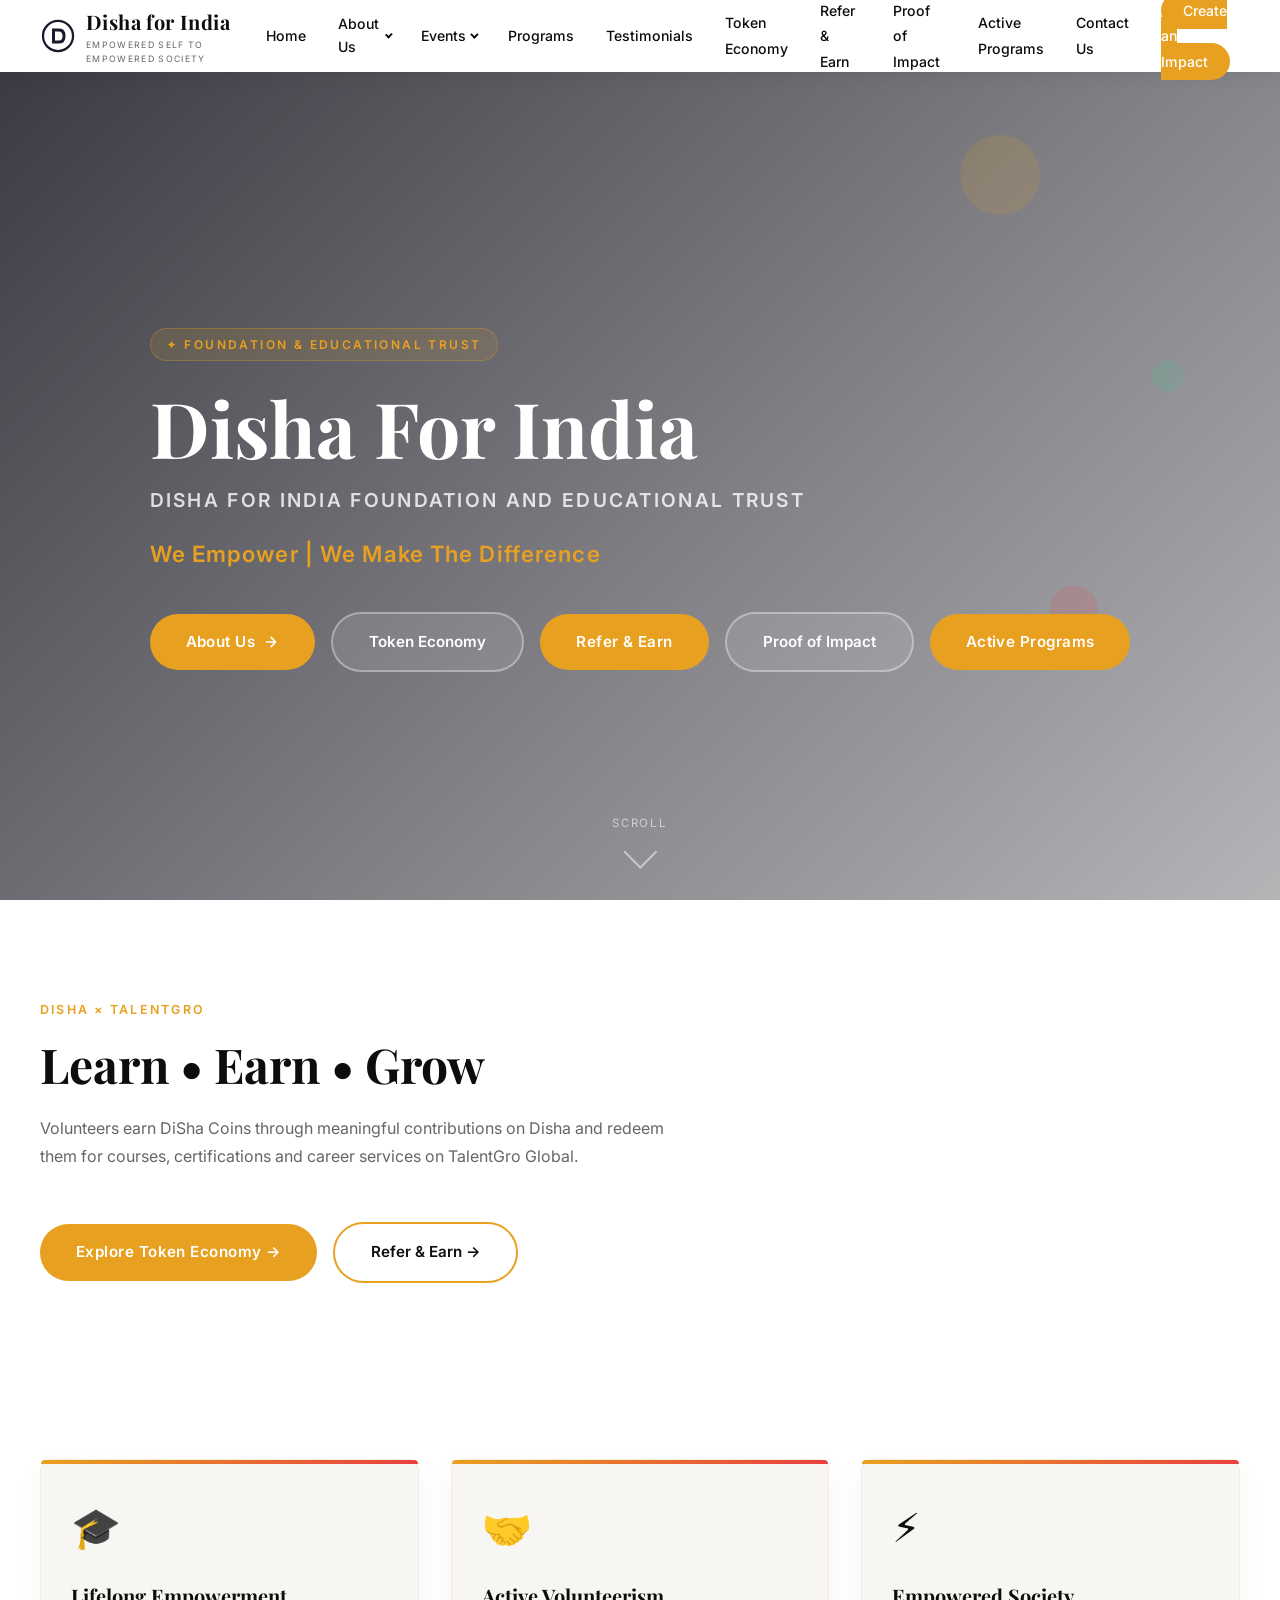
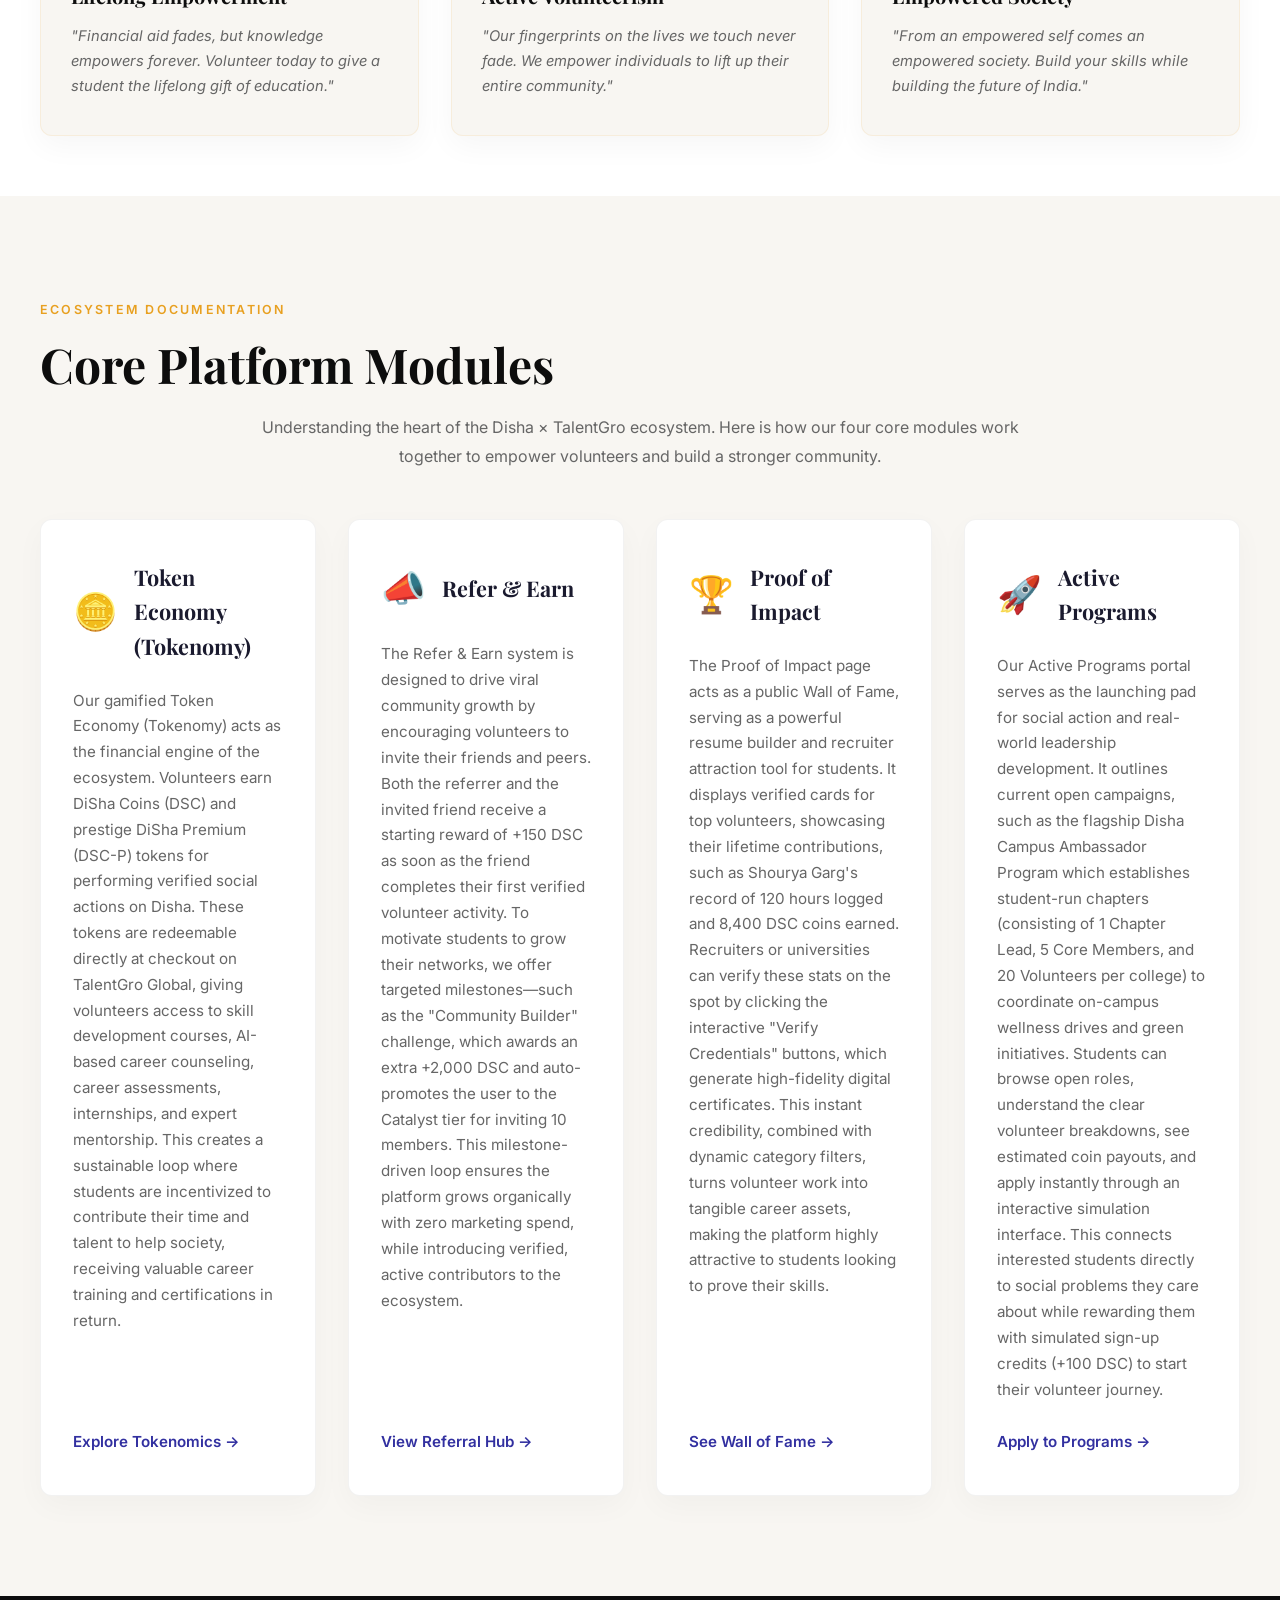
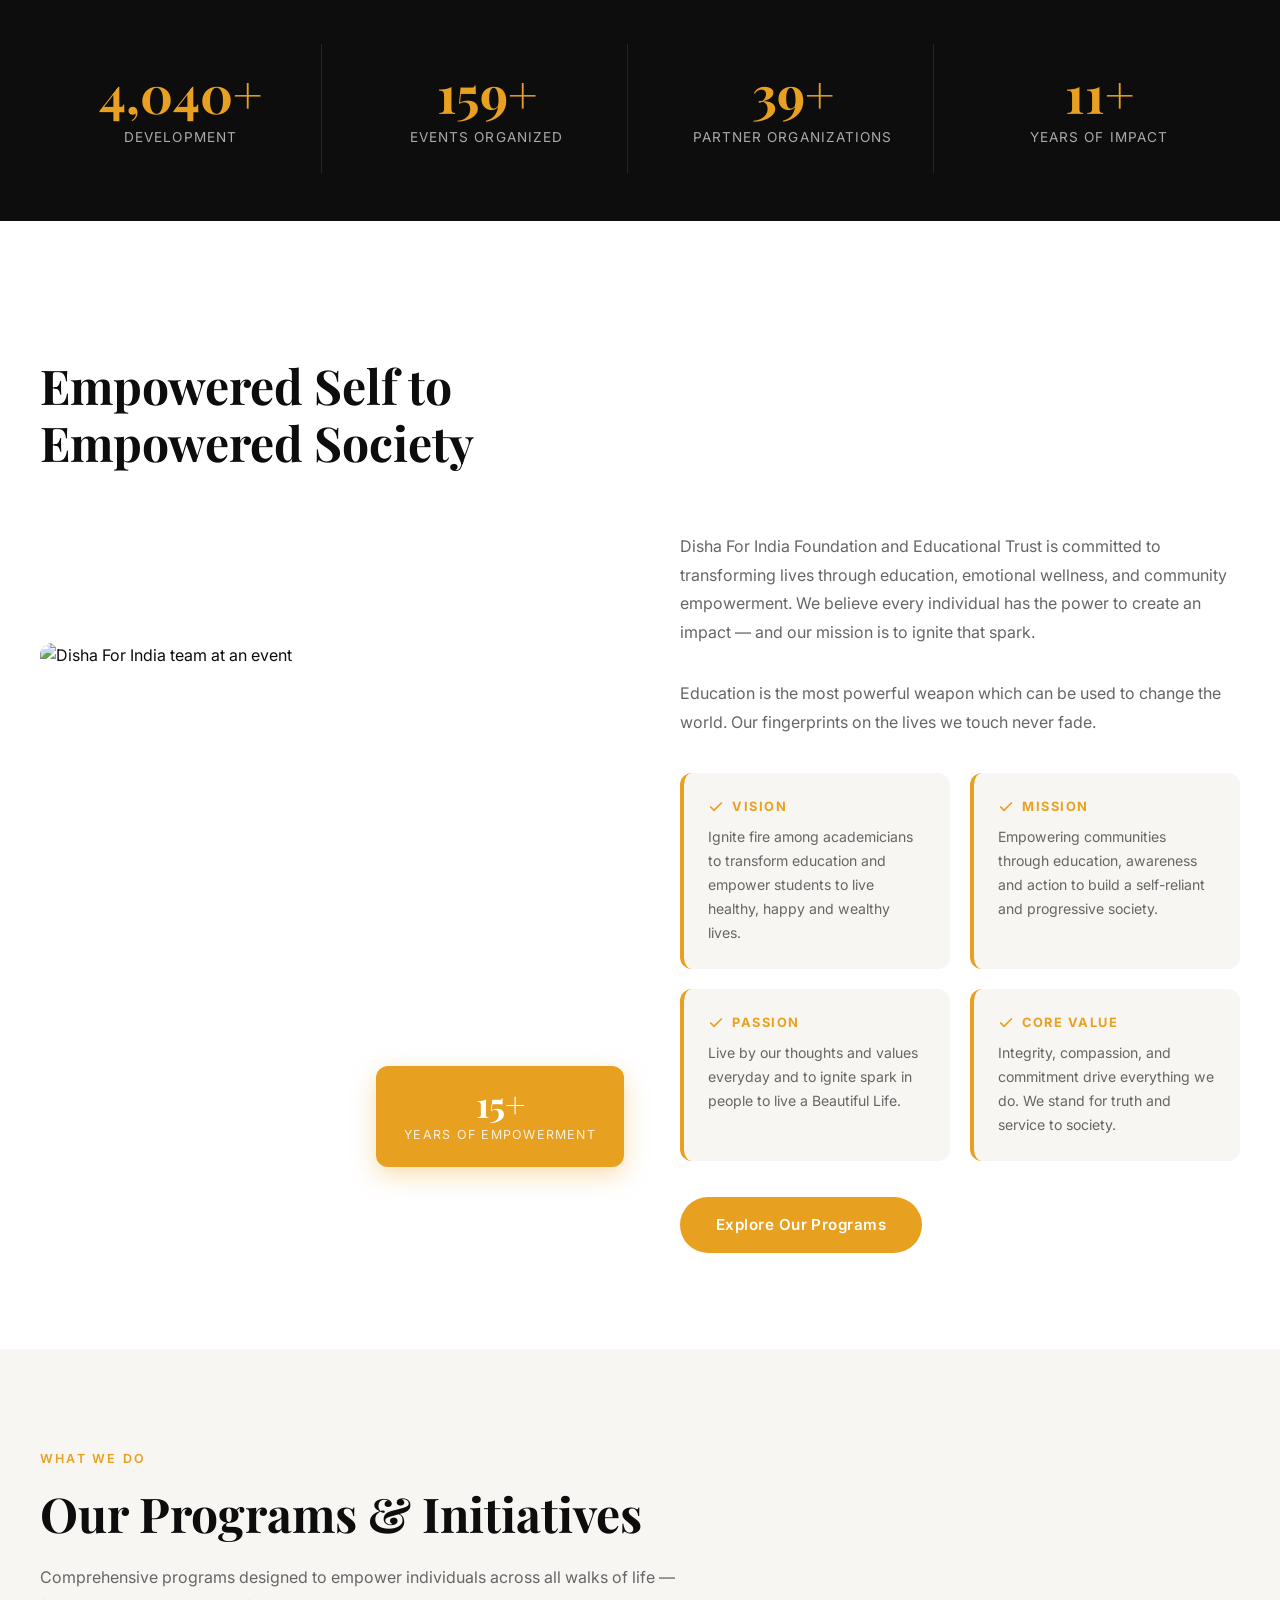
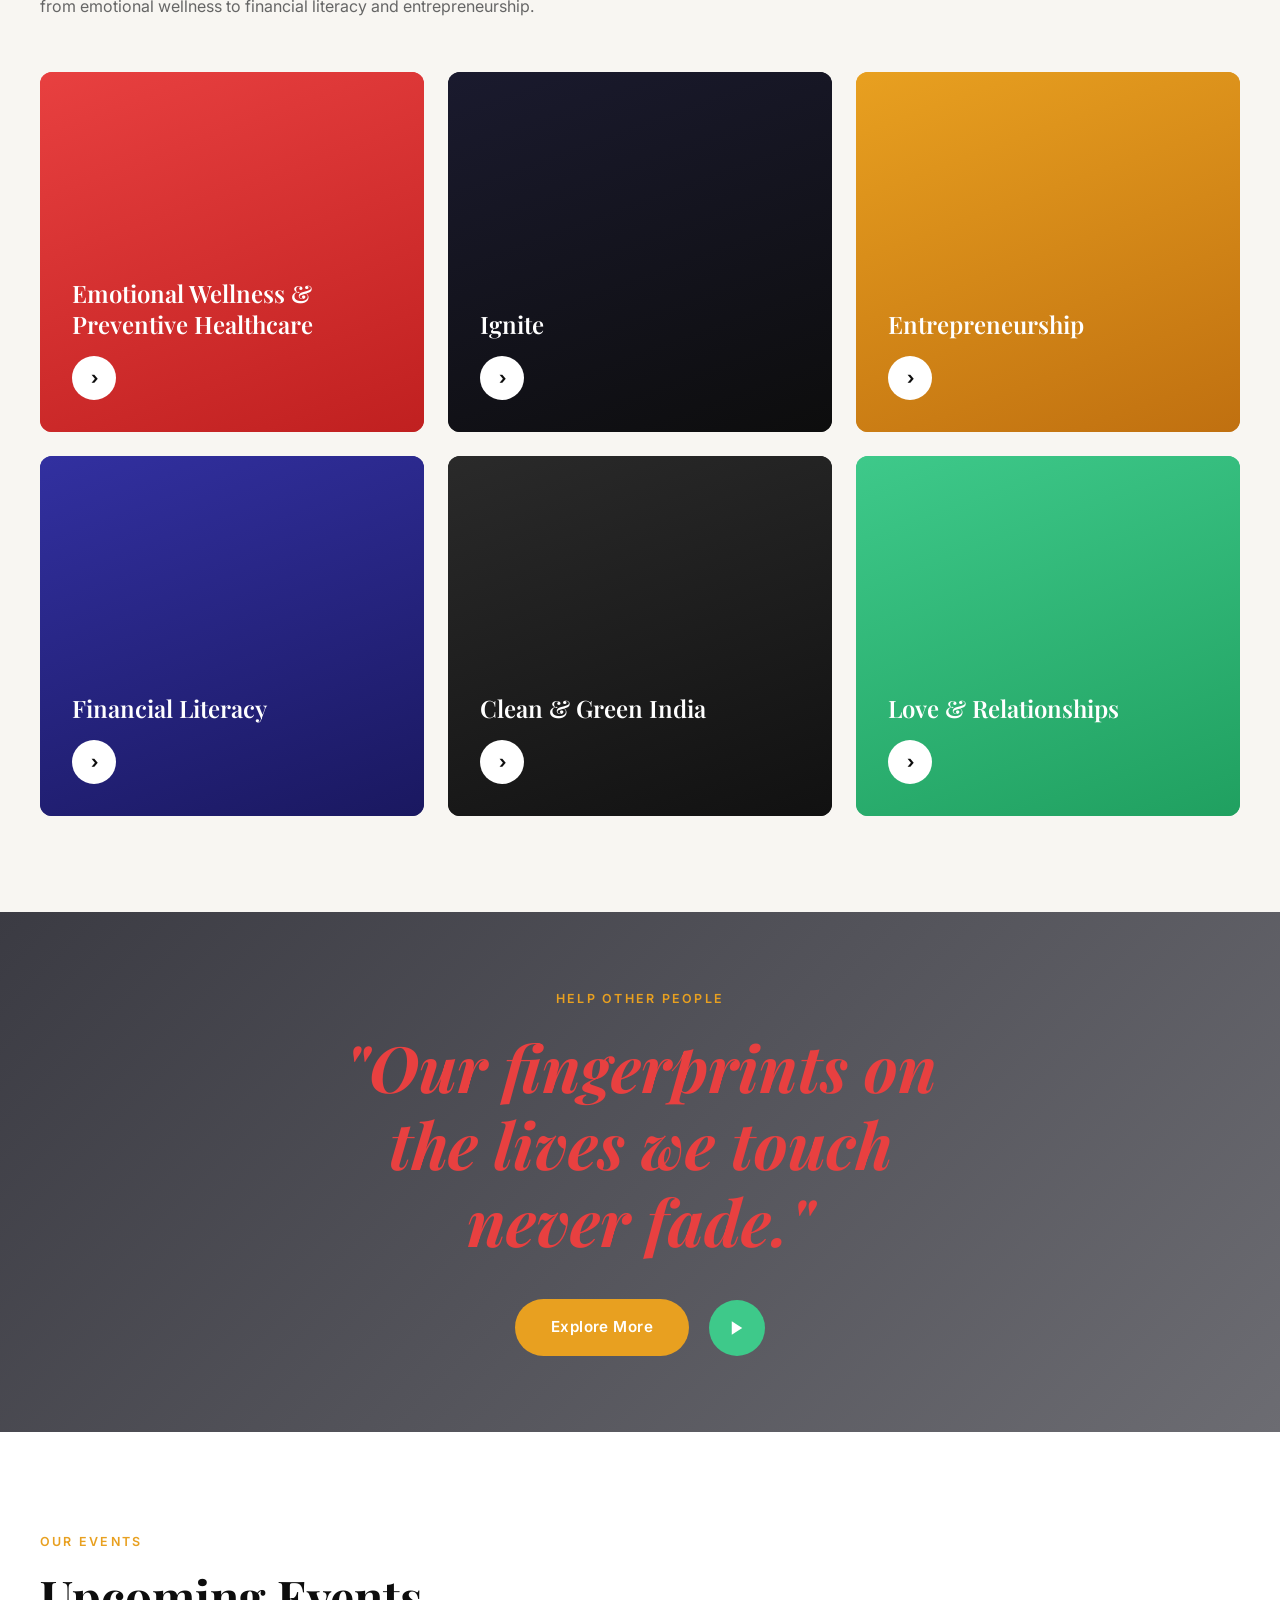
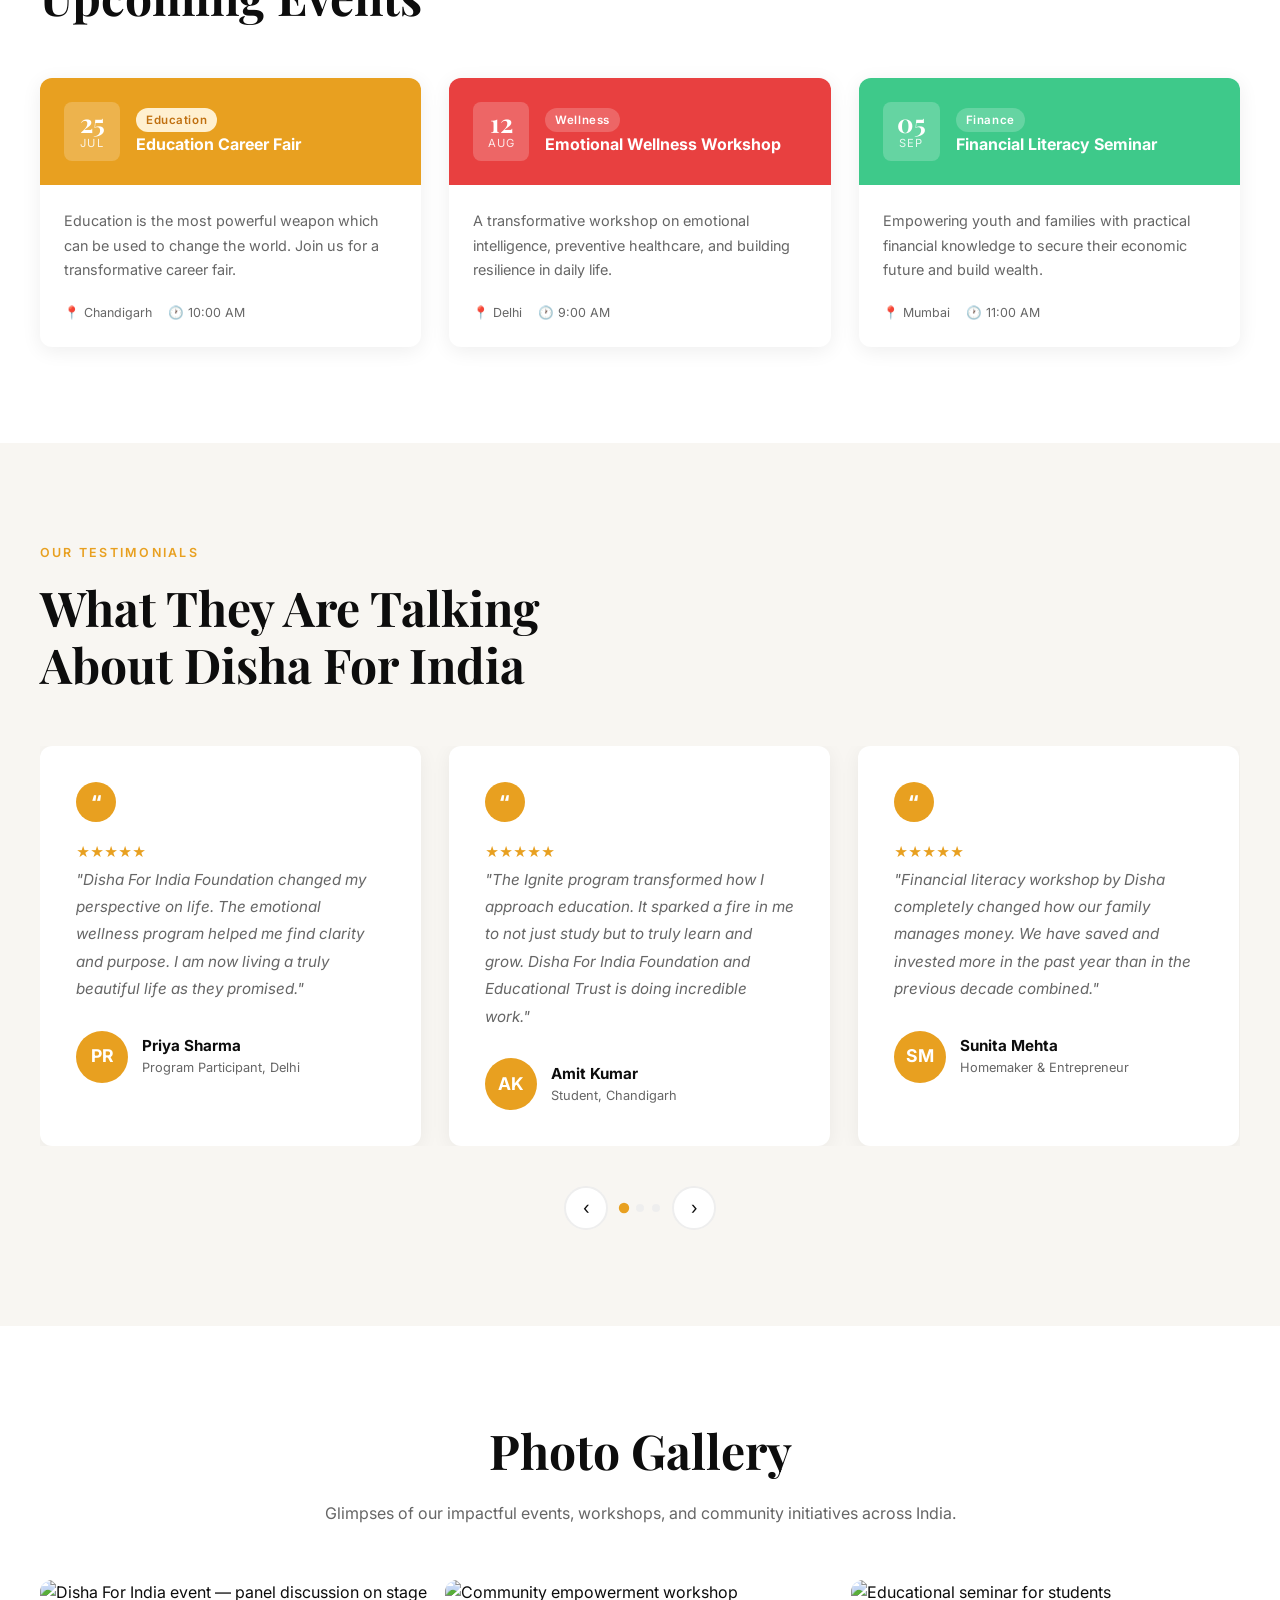
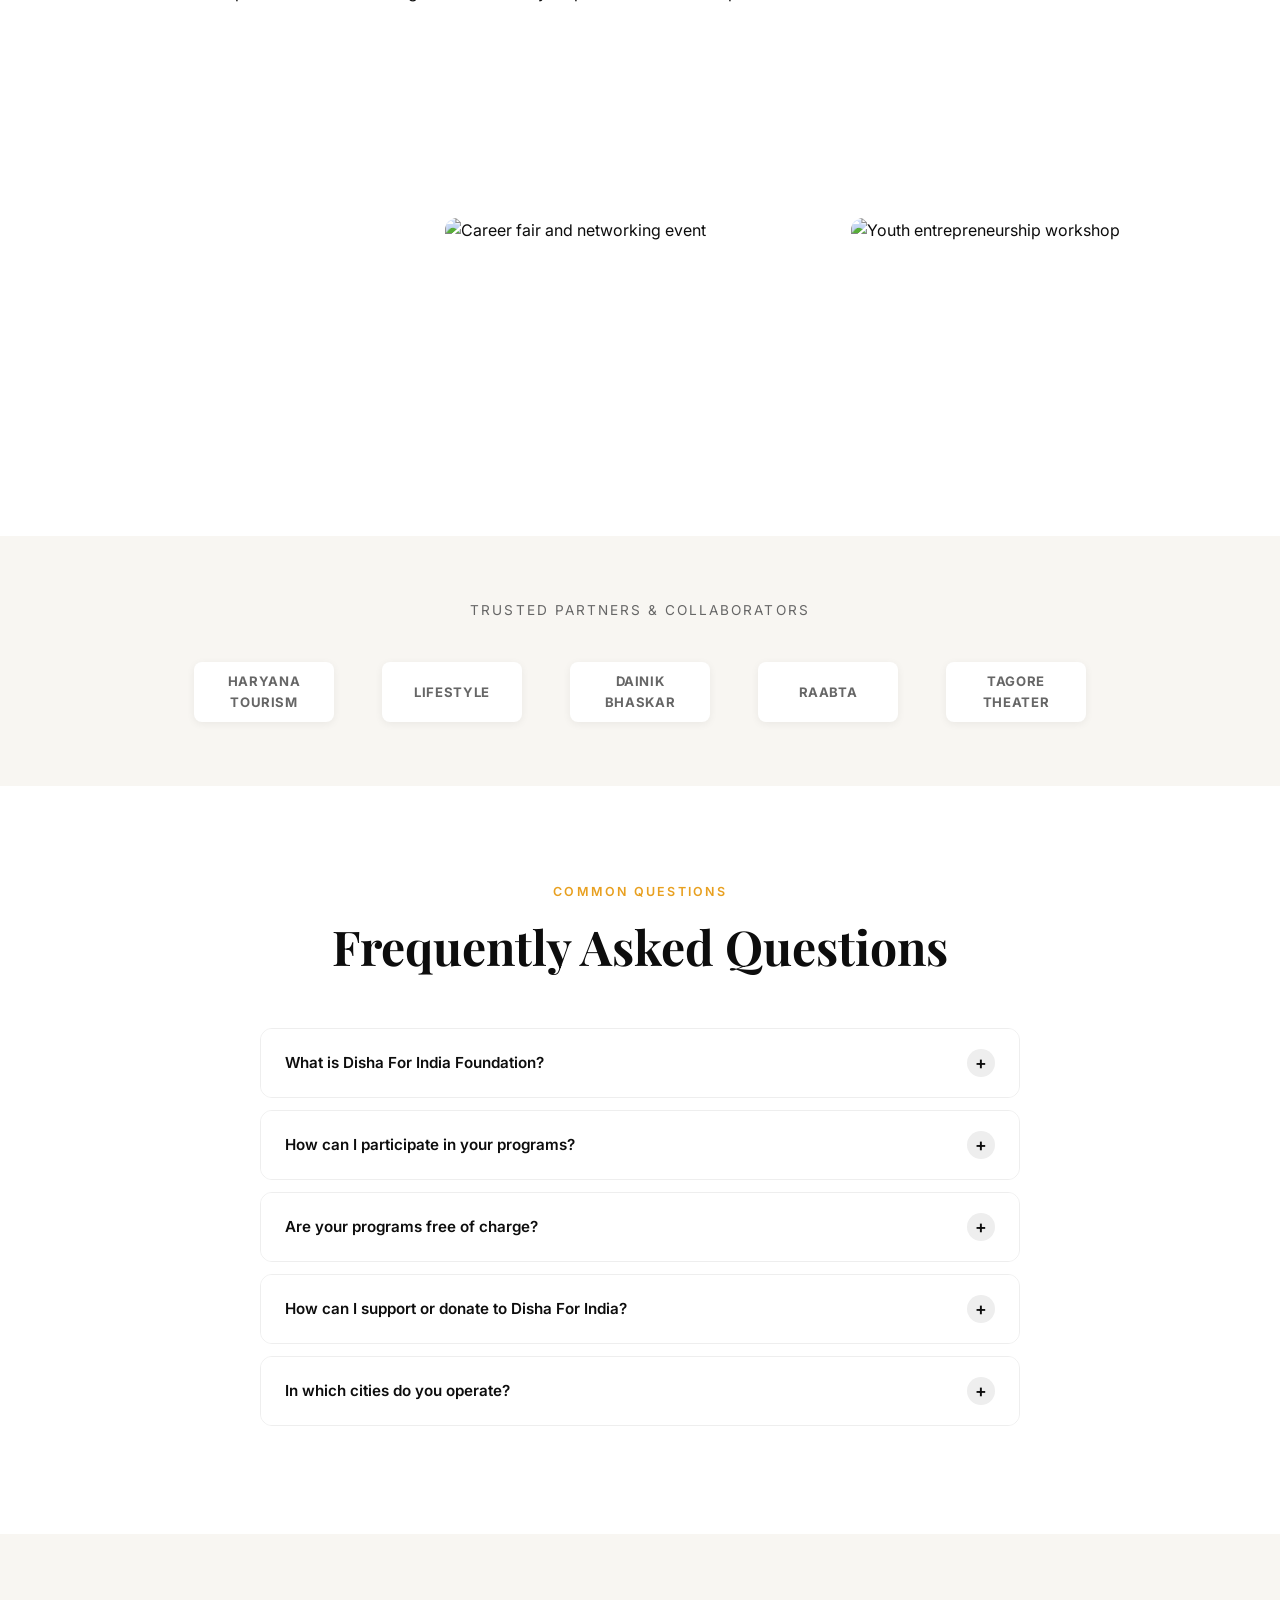
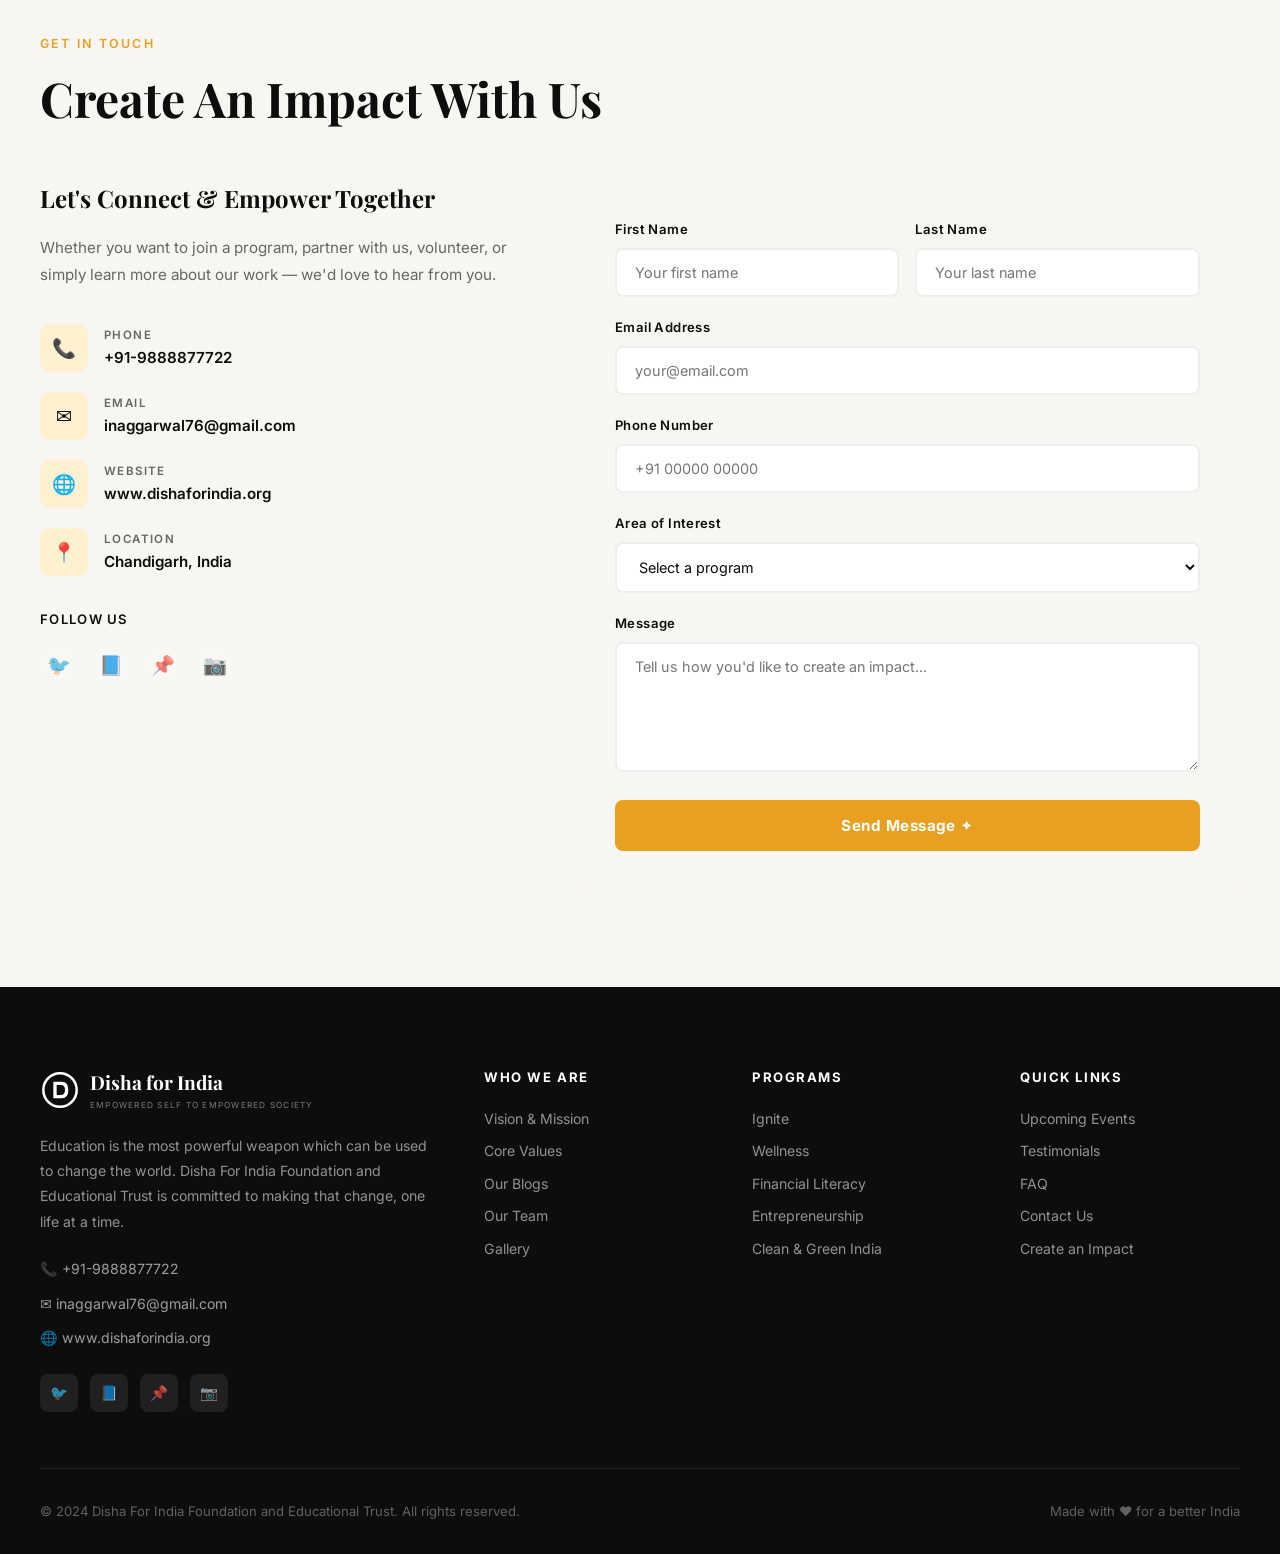
==== index.html @ 62c69857 "Added index page" ====
<!DOCTYPE html>
<html lang="en">
<head>
  <meta charset="UTF-8" />
  <meta name="viewport" content="width=device-width, initial-scale=1.0" />
  <meta name="description" content="Disha For India Foundation and Educational Trust — Empowered Self to Empowered Society. We Empower | We Make The Difference." />
  <title>Disha For India — Empowered Self to Empowered Society</title>
  <link rel="preconnect" href="https://fonts.googleapis.com" />
  <link href="https://fonts.googleapis.com/css2?family=Playfair+Display:ital,wght@0,400;0,600;0,700;1,400&family=Inter:wght@300;400;500;600&display=swap" rel="stylesheet" />

  <link rel="stylesheet" href="1.css" />
</head>
<body>

<!-- ═══════════════════════════════════════════════
     NAVBAR
═══════════════════════════════════════════════ -->
<nav class="navbar" id="navbar" role="navigation" aria-label="Main navigation">
  <a href="#" class="nav-logo" aria-label="Disha For India Home">
    <svg class="nav-logo-icon logo-svg" viewBox="0 0 48 48" xmlns="http://www.w3.org/2000/svg" aria-hidden="true">
      <circle cx="24" cy="24" r="20"/>
      <path d="M16 14 L16 34 L26 34 Q34 34 34 24 Q34 14 26 14 Z M20 18 L25 18 Q30 18 30 24 Q30 30 25 30 L20 30 Z"/>
    </svg>
    <div class="nav-logo-text">
      <span class="nav-logo-name">Disha for India</span>
      <span class="nav-logo-tagline">Empowered Self to Empowered Society</span>
    </div>
  </a>

  <ul class="nav-links" role="list">
    <li><a href="#hero">Home</a></li>
    <li class="nav-dropdown">
      <a href="#about">About Us</a>
      <ul class="dropdown-menu" role="list">
        <li><a href="#about">Vision &amp; Mission</a></li>
        <li><a href="#about">Core Values</a></li>
        <li><a href="#programs">Our Programs</a></li>
        <li><a href="#about">Our Blogs</a></li>
      </ul>
    </li>
    <li class="nav-dropdown">
      <a href="#events">Events</a>
      <ul class="dropdown-menu" role="list">
        <li><a href="#events">Upcoming Events</a></li>
        <li><a href="#gallery">Photo Gallery</a></li>
        <li><a href="#events">Past Events</a></li>
      </ul>
    </li>
    <li><a href="#programs">Programs</a></li>
    <li><a href="#testimonials">Testimonials</a></li>
    <li><a href="2.html">Token Economy</a></li>
    <li><a href="3.html">Refer &amp; Earn</a></li>
    <li><a href="4.html">Proof of Impact</a></li>
    <li><a href="5.html">Active Programs</a></li>
    <li><a href="#contact">Contact Us</a></li>
    <li><a href="#contact" class="nav-cta">Create an Impact</a></li>
  </ul>

  <button class="hamburger" id="hamburgerBtn" aria-label="Open menu" aria-expanded="false" aria-controls="mobileMenu">
    <span></span><span></span><span></span>
  </button>
</nav>

<!-- MOBILE MENU -->
<div class="mobile-overlay" id="mobileOverlay" aria-hidden="true"></div>
<div class="mobile-menu" id="mobileMenu" role="dialog" aria-modal="true" aria-label="Mobile navigation">
  <div class="mobile-menu-header">
    <a href="#" class="nav-logo">
      <svg class="nav-logo-icon logo-svg" viewBox="0 0 48 48" xmlns="http://www.w3.org/2000/svg" aria-hidden="true">
        <circle cx="24" cy="24" r="20"/>
        <path d="M16 14 L16 34 L26 34 Q34 34 34 24 Q34 14 26 14 Z M20 18 L25 18 Q30 18 30 24 Q30 30 25 30 L20 30 Z"/>
      </svg>
      <div class="nav-logo-text">
        <span class="nav-logo-name">Disha for India</span>
        <span class="nav-logo-tagline">Empowered Self to Empowered Society</span>
      </div>
    </a>
    <button class="mobile-close" id="mobileCloseBtn" aria-label="Close menu">&#215;</button>
  </div>

  <ul role="list">
    <li class="mobile-nav-item">
      <a href="#hero" class="mobile-nav-link">Home</a>
    </li>
    <li class="mobile-nav-item">
      <div class="mobile-nav-link" onclick="toggleMobileSub(this)">
        About Us
        <span class="arrow">&#8250;</span>
      </div>
      <div class="mobile-sub-menu">
        <a href="#about">Vision &amp; Mission</a>
        <a href="#about">Core Values</a>
        <a href="#programs">Our Programs</a>
        <a href="#about">Our Blogs</a>
      </div>
    </li>
    <li class="mobile-nav-item">
      <div class="mobile-nav-link" onclick="toggleMobileSub(this)">
        Events
        <span class="arrow">&#8250;</span>
      </div>
      <div class="mobile-sub-menu">
        <a href="#events">Upcoming Events</a>
        <a href="#gallery">Photo Gallery</a>
        <a href="#events">Past Events</a>
      </div>
    </li>
    <li class="mobile-nav-item">
      <a href="#programs" class="mobile-nav-link">Programs</a>
    </li>
    <li class="mobile-nav-item">
      <a href="#testimonials" class="mobile-nav-link">Testimonials</a>
    </li>
    <li class="mobile-nav-item">
      <div class="mobile-nav-link" onclick="toggleMobileSub(this)">
        News
        <span class="arrow">&#8250;</span>
      </div>
      <div class="mobile-sub-menu">
        <a href="#">Latest News</a>
        <a href="#">Press Coverage</a>
      </div>
    </li>
    <li class="mobile-nav-item">
      <a href="2.html" class="mobile-nav-link">Token Economy</a>
    </li>
    <li class="mobile-nav-item">
      <a href="3.html" class="mobile-nav-link">Refer &amp; Earn</a>
    </li>
    <li class="mobile-nav-item">
      <a href="4.html" class="mobile-nav-link">Proof of Impact</a>
    </li>
    <li class="mobile-nav-item">
      <a href="5.html" class="mobile-nav-link">Active Programs</a>
    </li>
    <li class="mobile-nav-item">
      <a href="#contact" class="mobile-nav-link">Contact Us</a>
    </li>
  </ul>

  <div class="mobile-cta-area">
    <a href="#contact" class="mobile-cta-btn">Create an Impact</a>
  </div>
  <div class="mobile-contact-info">
    <a href="mailto:inaggarwal76@gmail.com">
      <span class="ic">✉</span>
      inaggarwal76@gmail.com
    </a>
    <a href="tel:+919888877722">
      <span class="ic">📞</span>
      +91-9888877722
    </a>
  </div>
  <div class="mobile-social">
    <a href="#" aria-label="Twitter">🐦</a>
    <a href="#" aria-label="Facebook">📘</a>
    <a href="#" aria-label="Pinterest">📌</a>
    <a href="#" aria-label="Instagram">📷</a>
  </div>
</div>


<!-- ═══════════════════════════════════════════════
     HERO
═══════════════════════════════════════════════ -->
<section class="hero" id="hero" aria-label="Hero section">
  <div class="hero-bg" aria-hidden="true"></div>
  <div class="hero-particles" aria-hidden="true">
    <div class="hero-particle" style="width:80px;height:80px;background:var(--amber);top:15%;left:75%;animation-delay:0s;animation-duration:9s;"></div>
    <div class="hero-particle" style="width:48px;height:48px;background:var(--coral);top:65%;left:82%;animation-delay:2s;animation-duration:7s;"></div>
    <div class="hero-particle" style="width:32px;height:32px;background:var(--teal);top:40%;left:90%;animation-delay:4s;animation-duration:11s;"></div>
  </div>

  <div class="hero-content">
    <div class="hero-eyebrow reveal" aria-hidden="true">✦ Foundation &amp; Educational Trust</div>
    <h1 class="hero-title reveal" style="transition-delay:0.1s">Disha For India</h1>
    <p class="hero-subtitle reveal" style="transition-delay:0.2s">Disha For India Foundation And Educational Trust</p>
    <p class="hero-tagline reveal" style="transition-delay:0.3s">We Empower | We Make The Difference</p>
    <div class="hero-actions">
      <a href="#about" class="btn-primary">
        About Us
        <svg width="16" height="16" viewBox="0 0 24 24" fill="none" stroke="currentColor" stroke-width="2.5" stroke-linecap="round" stroke-linejoin="round" aria-hidden="true"><path d="M5 12h14M12 5l7 7-7 7"/></svg>
      </a>
      <a href="2.html" class="btn-secondary">Token Economy</a>
      <a href="3.html" class="btn-primary">Refer &amp; Earn</a>
      <a href="4.html" class="btn-secondary">Proof of Impact</a>
      <a href="5.html" class="btn-primary">Active Programs</a>
    </div>
  </div>

  <div class="hero-scroll" aria-hidden="true">
    <span>Scroll</span>
    <div class="arrow-down"></div>
  </div>
</section>

<section class="section">
  <div class="section-inner">

    <span class="section-eyebrow">
      Disha × TalentGro
    </span>

    <h2 class="section-title">
      Learn • Earn • Grow
    </h2>

    <p class="section-body">
      Volunteers earn DiSha Coins through
      meaningful contributions on Disha
      and redeem them for courses,
      certifications and career services
      on TalentGro Global.
    </p>

    <br><br>

    <a href="2.html"
       class="btn-primary">
       Explore Token Economy →
    </a>
    <a href="3.html"
       class="btn-secondary" style="border: 2px solid var(--amber); margin-left: 12px; color: var(--dark) !important;">
       Refer &amp; Earn →
    </a>

</section>

<!-- FLOATING HIGHLIGHTS SECTION -->
<section class="section floating-highlights" aria-label="Core Philosophies">
  <div class="section-inner">
    <div class="highlights-grid">
      <div class="highlight-card float-slow">
        <div class="highlight-icon">🎓</div>
        <h3>Lifelong Empowerment</h3>
        <p>"Financial aid fades, but knowledge empowers forever. Volunteer today to give a student the lifelong gift of education."</p>
      </div>
      <div class="highlight-card float-medium">
        <div class="highlight-icon">🤝</div>
        <h3>Active Volunteerism</h3>
        <p>"Our fingerprints on the lives we touch never fade. We empower individuals to lift up their entire community."</p>
      </div>
      <div class="highlight-card float-fast">
        <div class="highlight-icon">⚡</div>
        <h3>Empowered Society</h3>
        <p>"From an empowered self comes an empowered society. Build your skills while building the future of India."</p>
      </div>
    </div>
  </div>
</section>

<!-- ECOSYSTEM DOCUMENTATION MODULES -->
<section class="section ecosystem-docs" id="ecosystem-docs" aria-labelledby="docs-title">
  <div class="section-inner">
    <span class="section-eyebrow reveal">Ecosystem Documentation</span>
    <h2 class="section-title reveal" id="docs-title">Core Platform Modules</h2>
    <p class="section-body reveal" style="max-width: 800px; margin: 0 auto 48px; text-align: center;">
      Understanding the heart of the Disha &times; TalentGro ecosystem. Here is how our four core modules work together to empower volunteers and build a stronger community.
    </p>

    <div class="docs-grid">
      <!-- Card 1: Token Economy -->
      <div class="docs-card reveal" style="transition-delay:0.1s">
        <div class="docs-card-header">
          <span class="docs-icon">🪙</span>
          <h3>Token Economy (Tokenomy)</h3>
        </div>
        <p class="docs-paragraph">
          Our gamified Token Economy (Tokenomy) acts as the financial engine of the ecosystem. Volunteers earn DiSha Coins (DSC) and prestige DiSha Premium (DSC-P) tokens for performing verified social actions on Disha. These tokens are redeemable directly at checkout on TalentGro Global, giving volunteers access to skill development courses, AI-based career counseling, career assessments, internships, and expert mentorship. This creates a sustainable loop where students are incentivized to contribute their time and talent to help society, receiving valuable career training and certifications in return.
        </p>
        <a href="2.html" class="docs-link">Explore Tokenomics &rarr;</a>
      </div>

      <!-- Card 2: Refer & Earn -->
      <div class="docs-card reveal" style="transition-delay:0.2s">
        <div class="docs-card-header">
          <span class="docs-icon">📣</span>
          <h3>Refer &amp; Earn</h3>
        </div>
        <p class="docs-paragraph">
          The Refer &amp; Earn system is designed to drive viral community growth by encouraging volunteers to invite their friends and peers. Both the referrer and the invited friend receive a starting reward of +150 DSC as soon as the friend completes their first verified volunteer activity. To motivate students to grow their networks, we offer targeted milestones&mdash;such as the "Community Builder" challenge, which awards an extra +2,000 DSC and auto-promotes the user to the Catalyst tier for inviting 10 members. This milestone-driven loop ensures the platform grows organically with zero marketing spend, while introducing verified, active contributors to the ecosystem.
        </p>
        <a href="3.html" class="docs-link">View Referral Hub &rarr;</a>
      </div>

      <!-- Card 3: Proof of Impact -->
      <div class="docs-card reveal" style="transition-delay:0.3s">
        <div class="docs-card-header">
          <span class="docs-icon">🏆</span>
          <h3>Proof of Impact</h3>
        </div>
        <p class="docs-paragraph">
          The Proof of Impact page acts as a public Wall of Fame, serving as a powerful resume builder and recruiter attraction tool for students. It displays verified cards for top volunteers, showcasing their lifetime contributions, such as Shourya Garg's record of 120 hours logged and 8,400 DSC coins earned. Recruiters or universities can verify these stats on the spot by clicking the interactive "Verify Credentials" buttons, which generate high-fidelity digital certificates. This instant credibility, combined with dynamic category filters, turns volunteer work into tangible career assets, making the platform highly attractive to students looking to prove their skills.
        </p>
        <a href="4.html" class="docs-link">See Wall of Fame &rarr;</a>
      </div>

      <!-- Card 4: Active Programs -->
      <div class="docs-card reveal" style="transition-delay:0.4s">
        <div class="docs-card-header">
          <span class="docs-icon">🚀</span>
          <h3>Active Programs</h3>
        </div>
        <p class="docs-paragraph">
          Our Active Programs portal serves as the launching pad for social action and real-world leadership development. It outlines current open campaigns, such as the flagship Disha Campus Ambassador Program which establishes student-run chapters (consisting of 1 Chapter Lead, 5 Core Members, and 20 Volunteers per college) to coordinate on-campus wellness drives and green initiatives. Students can browse open roles, understand the clear volunteer breakdowns, see estimated coin payouts, and apply instantly through an interactive simulation interface. This connects interested students directly to social problems they care about while rewarding them with simulated sign-up credits (+100 DSC) to start their volunteer journey.
        </p>
        <a href="5.html" class="docs-link">Apply to Programs &rarr;</a>
      </div>
    </div>
  </div>
</section>




<!-- ═══════════════════════════════════════════════
     STATS BAR
═══════════════════════════════════════════════ -->
<section aria-label="Impact statistics">
  <div class="stats-bar">
    <div class="stats-bar-inner">
      <div class="stat-item reveal">
        <div class="stat-number" data-target="5000">0</div>
        <div class="stat-label">Development</div>
      </div>
      <div class="stat-item reveal" style="transition-delay:0.1s">
        <div class="stat-number" data-target="200">0</div>
        <div class="stat-label">Events Organized</div>
      </div>
      <div class="stat-item reveal" style="transition-delay:0.2s">
        <div class="stat-number" data-target="50">0</div>
        <div class="stat-label">Partner Organizations</div>
      </div>
      <div class="stat-item reveal" style="transition-delay:0.3s">
        <div class="stat-number" data-target="15">0</div>
        <div class="stat-label">Years of Impact</div>
      </div>
    </div>
  </div>
</section>


<!-- ═══════════════════════════════════════════════
     ABOUT
═══════════════════════════════════════════════ -->
<section class="section" id="about" aria-labelledby="about-title">
  <div class="section-inner">
    <span class="section-eyebrow reveal">Who We Are</span>
    <h2 class="section-title reveal" id="about-title">Empowered Self to<br>Empowered Society</h2>

    <div class="about-grid">
      <div class="about-image-wrap reveal-left">
        <img class="about-main-img"
          src="https://images.unsplash.com/photo-1556761175-5973dc0f32e7?w=700&auto=format&fit=crop"
          alt="Disha For India team at an event"
          loading="lazy" />
        <div class="about-badge">
          <strong>15+</strong>
          <span>Years of Empowerment</span>
        </div>
      </div>

      <div class="about-content reveal-right">
        <p class="section-body" style="margin-bottom:32px">
          Disha For India Foundation and Educational Trust is committed to transforming lives through education, emotional wellness, and community empowerment. We believe every individual has the power to create an impact — and our mission is to ignite that spark.
        </p>
        <p class="section-body" style="margin-bottom:32px">
          Education is the most powerful weapon which can be used to change the world. Our fingerprints on the lives we touch never fade.
        </p>

        <div class="about-values">
          <div class="value-card reveal" style="transition-delay:0.1s">
            <h4>
              <svg width="16" height="16" viewBox="0 0 24 24" fill="none" stroke="currentColor" stroke-width="2.5" stroke-linecap="round" stroke-linejoin="round" aria-hidden="true"><polyline points="20 6 9 17 4 12"/></svg>
              Vision
            </h4>
            <p>Ignite fire among academicians to transform education and empower students to live healthy, happy and wealthy lives.</p>
          </div>
          <div class="value-card reveal" style="transition-delay:0.2s">
            <h4>
              <svg width="16" height="16" viewBox="0 0 24 24" fill="none" stroke="currentColor" stroke-width="2.5" stroke-linecap="round" stroke-linejoin="round" aria-hidden="true"><polyline points="20 6 9 17 4 12"/></svg>
              Mission
            </h4>
            <p>Empowering communities through education, awareness and action to build a self-reliant and progressive society.</p>
          </div>
          <div class="value-card reveal" style="transition-delay:0.3s">
            <h4>
              <svg width="16" height="16" viewBox="0 0 24 24" fill="none" stroke="currentColor" stroke-width="2.5" stroke-linecap="round" stroke-linejoin="round" aria-hidden="true"><polyline points="20 6 9 17 4 12"/></svg>
              Passion
            </h4>
            <p>Live by our thoughts and values everyday and to ignite spark in people to live a Beautiful Life.</p>
          </div>
          <div class="value-card reveal" style="transition-delay:0.4s">
            <h4>
              <svg width="16" height="16" viewBox="0 0 24 24" fill="none" stroke="currentColor" stroke-width="2.5" stroke-linecap="round" stroke-linejoin="round" aria-hidden="true"><polyline points="20 6 9 17 4 12"/></svg>
              Core Value
            </h4>
            <p>Integrity, compassion, and commitment drive everything we do. We stand for truth and service to society.</p>
          </div>
        </div>

        <div style="margin-top:36px">
          <a href="#programs" class="btn-primary">Explore Our Programs</a>
        </div>
      </div>
    </div>
  </div>
</section>


<!-- ═══════════════════════════════════════════════
     PROGRAMS / SERVICES
═══════════════════════════════════════════════ -->
<section class="section programs" id="programs" aria-labelledby="programs-title">
  <div class="section-inner">
    <span class="section-eyebrow reveal">What We Do</span>
    <h2 class="section-title reveal" id="programs-title">Our Programs &amp; Initiatives</h2>
    <p class="section-body reveal">Comprehensive programs designed to empower individuals across all walks of life — from emotional wellness to financial literacy and entrepreneurship.</p>

    <div class="programs-grid">
      <div class="program-card pc-coral reveal" tabindex="0" role="article" aria-label="Emotional Wellness and Preventive Healthcare program">
        <div class="program-card-bg pc-coral"></div>
        <div class="program-card-content">
          <h3>Emotional Wellness &amp; Preventive Healthcare</h3>
          <div class="program-arrow" aria-hidden="true">&#8250;</div>
        </div>
      </div>

      <div class="program-card pc-dark reveal" style="transition-delay:0.1s" tabindex="0" role="article" aria-label="Ignite program">
        <div class="program-card-bg pc-dark"></div>
        <div class="program-card-content">
          <h3>Ignite</h3>
          <div class="program-arrow" aria-hidden="true">&#8250;</div>
        </div>
      </div>

      <div class="program-card pc-amber reveal" style="transition-delay:0.2s" tabindex="0" role="article" aria-label="Entrepreneurship program">
        <div class="program-card-bg pc-amber"></div>
        <div class="program-card-content">
          <h3>Entrepreneurship</h3>
          <div class="program-arrow" aria-hidden="true">&#8250;</div>
        </div>
      </div>

      <div class="program-card pc-blue reveal" style="transition-delay:0.3s" tabindex="0" role="article" aria-label="Financial Literacy program">
        <div class="program-card-bg pc-blue"></div>
        <div class="program-card-content">
          <h3>Financial Literacy</h3>
          <div class="program-arrow" aria-hidden="true">&#8250;</div>
        </div>
      </div>

      <div class="program-card pc-dark reveal" style="transition-delay:0.4s;background:linear-gradient(160deg,#222 0%,#000 100%)" tabindex="0" role="article" aria-label="Clean and Green India program">
        <div class="program-card-bg" style="background:linear-gradient(160deg,#2a2a2a 0%,#111 100%)"></div>
        <div class="program-card-content">
          <h3>Clean &amp; Green India</h3>
          <div class="program-arrow" aria-hidden="true">&#8250;</div>
        </div>
      </div>

      <div class="program-card pc-teal reveal" style="transition-delay:0.5s" tabindex="0" role="article" aria-label="Love and Relationships program">
        <div class="program-card-bg pc-teal"></div>
        <div class="program-card-content">
          <h3>Love &amp; Relationships</h3>
          <div class="program-arrow" aria-hidden="true">&#8250;</div>
        </div>
      </div>
    </div>
  </div>
</section>


<!-- ═══════════════════════════════════════════════
     IMPACT BANNER
═══════════════════════════════════════════════ -->
<section class="impact-section" aria-label="Impact message">
  <div class="impact-bg" aria-hidden="true"></div>
  <div class="impact-content">
    <p class="impact-eyebrow reveal">Help Other People</p>
    <h2 class="impact-title reveal" style="transition-delay:0.15s">
      "Our fingerprints on<br>the lives we touch<br>never fade."
    </h2>
    <div class="impact-actions reveal" style="transition-delay:0.3s">
      <a href="#contact" class="btn-primary">Explore More</a>
      <button class="btn-play" aria-label="Watch our story video" onclick="showToast('Video coming soon!')">
        <svg width="18" height="18" viewBox="0 0 24 24" fill="currentColor" aria-hidden="true"><polygon points="5 3 19 12 5 21 5 3"/></svg>
      </button>
    </div>
  </div>
</section>


<!-- ═══════════════════════════════════════════════
     EVENTS
═══════════════════════════════════════════════ -->
<section class="section" id="events" aria-labelledby="events-title">
  <div class="section-inner">
    <span class="section-eyebrow reveal">Our Events</span>
    <h2 class="section-title reveal" id="events-title">Upcoming Events</h2>

    <div class="events-grid">
      <article class="event-card reveal">
        <div class="event-header">
          <div class="event-date-box">
            <div class="day">25</div>
            <div class="month">Jul</div>
          </div>
          <div>
            <div class="event-tag">Education</div>
            <h3 class="event-header-title">Education Career Fair</h3>
          </div>
        </div>
        <div class="event-body">
          <p>Education is the most powerful weapon which can be used to change the world. Join us for a transformative career fair.</p>
          <div class="event-meta">
            <span>📍 Chandigarh</span>
            <span>🕐 10:00 AM</span>
          </div>
        </div>
      </article>

      <article class="event-card reveal" style="transition-delay:0.15s">
        <div class="event-header" style="background:var(--coral)">
          <div class="event-date-box">
            <div class="day">12</div>
            <div class="month">Aug</div>
          </div>
          <div>
            <div class="event-tag" style="background:rgba(255,255,255,0.2);color:white">Wellness</div>
            <h3 class="event-header-title">Emotional Wellness Workshop</h3>
          </div>
        </div>
        <div class="event-body">
          <p>A transformative workshop on emotional intelligence, preventive healthcare, and building resilience in daily life.</p>
          <div class="event-meta">
            <span>📍 Delhi</span>
            <span>🕐 9:00 AM</span>
          </div>
        </div>
      </article>

      <article class="event-card reveal" style="transition-delay:0.3s">
        <div class="event-header" style="background:var(--teal)">
          <div class="event-date-box">
            <div class="day">05</div>
            <div class="month">Sep</div>
          </div>
          <div>
            <div class="event-tag" style="background:rgba(255,255,255,0.2);color:white">Finance</div>
            <h3 class="event-header-title">Financial Literacy Seminar</h3>
          </div>
        </div>
        <div class="event-body">
          <p>Empowering youth and families with practical financial knowledge to secure their economic future and build wealth.</p>
          <div class="event-meta">
            <span>📍 Mumbai</span>
            <span>🕐 11:00 AM</span>
          </div>
        </div>
      </article>
    </div>
  </div>
</section>


<!-- ═══════════════════════════════════════════════
     TESTIMONIALS
═══════════════════════════════════════════════ -->
<section class="section testimonials" id="testimonials" aria-labelledby="testimonials-title">
  <div class="section-inner">
    <span class="section-eyebrow reveal">Our Testimonials</span>
    <h2 class="section-title reveal" id="testimonials-title">What They Are Talking<br>About Disha For India</h2>

    <div class="testimonials-slider" aria-label="Testimonials slider">
      <div class="testimonials-track" id="testimonialsTrack">

        <div class="testimonial-card">
          <div class="quote-icon" aria-hidden="true">&#8220;</div>
          <div class="stars" aria-label="5 stars">★★★★★</div>
          <p class="testimonial-text">"Disha For India Foundation changed my perspective on life. The emotional wellness program helped me find clarity and purpose. I am now living a truly beautiful life as they promised."</p>
          <div class="testimonial-author">
            <div class="avatar-initials" aria-hidden="true">PR</div>
            <div>
              <div class="testimonial-name">Priya Sharma</div>
              <div class="testimonial-role">Program Participant, Delhi</div>
            </div>
          </div>
        </div>

        <div class="testimonial-card">
          <div class="quote-icon" aria-hidden="true">&#8220;</div>
          <div class="stars" aria-label="5 stars">★★★★★</div>
          <p class="testimonial-text">"The Ignite program transformed how I approach education. It sparked a fire in me to not just study but to truly learn and grow. Disha For India Foundation and Educational Trust is doing incredible work."</p>
          <div class="testimonial-author">
            <div class="avatar-initials" aria-hidden="true">AK</div>
            <div>
              <div class="testimonial-name">Amit Kumar</div>
              <div class="testimonial-role">Student, Chandigarh</div>
            </div>
          </div>
        </div>

        <div class="testimonial-card">
          <div class="quote-icon" aria-hidden="true">&#8220;</div>
          <div class="stars" aria-label="5 stars">★★★★★</div>
          <p class="testimonial-text">"Financial literacy workshop by Disha completely changed how our family manages money. We have saved and invested more in the past year than in the previous decade combined."</p>
          <div class="testimonial-author">
            <div class="avatar-initials" aria-hidden="true">SM</div>
            <div>
              <div class="testimonial-name">Sunita Mehta</div>
              <div class="testimonial-role">Homemaker &amp; Entrepreneur</div>
            </div>
          </div>
        </div>

        <div class="testimonial-card">
          <div class="quote-icon" aria-hidden="true">&#8220;</div>
          <div class="stars" aria-label="5 stars">★★★★★</div>
          <p class="testimonial-text">"I attended the Entrepreneurship program and within six months launched my own startup. Disha gave me not just skills, but the confidence and community to make it happen."</p>
          <div class="testimonial-author">
            <div class="avatar-initials" aria-hidden="true">RG</div>
            <div>
              <div class="testimonial-name">Rahul Gupta</div>
              <div class="testimonial-role">Startup Founder, Pune</div>
            </div>
          </div>
        </div>

        <div class="testimonial-card">
          <div class="quote-icon" aria-hidden="true">&#8220;</div>
          <div class="stars" aria-label="5 stars">★★★★★</div>
          <p class="testimonial-text">"Their approach to Love &amp; Relationships workshop was eye-opening. Learning to connect with awareness and without fear has transformed my personal and professional relationships."</p>
          <div class="testimonial-author">
            <div class="avatar-initials" aria-hidden="true">NJ</div>
            <div>
              <div class="testimonial-name">Neha Jain</div>
              <div class="testimonial-role">Counsellor, Mumbai</div>
            </div>
          </div>
        </div>

      </div>
    </div>

    <div class="slider-controls">
      <button class="slider-btn" id="sliderPrev" aria-label="Previous testimonial">&#8249;</button>
      <div class="slider-dots" role="tablist" aria-label="Testimonial navigation">
        <div class="slider-dot active" data-idx="0" role="tab" aria-selected="true" aria-label="Slide 1" tabindex="0"></div>
        <div class="slider-dot" data-idx="1" role="tab" aria-selected="false" aria-label="Slide 2" tabindex="0"></div>
        <div class="slider-dot" data-idx="2" role="tab" aria-selected="false" aria-label="Slide 3" tabindex="0"></div>
      </div>
      <button class="slider-btn" id="sliderNext" aria-label="Next testimonial">&#8250;</button>
    </div>
  </div>
</section>


<!-- ═══════════════════════════════════════════════
     GALLERY
═══════════════════════════════════════════════ -->
<section class="section" id="gallery" aria-labelledby="gallery-title">
  <div class="section-inner">
    <h2 class="section-title reveal" id="gallery-title" style="text-align:center">Photo Gallery</h2>
    <p class="section-body reveal" style="text-align:center;margin:0 auto 0">Glimpses of our impactful events, workshops, and community initiatives across India.</p>

    <div class="gallery-grid">
      <div class="gallery-item reveal-left" onclick="openLightbox(this)">
        <img src="https://images.unsplash.com/photo-1540575467063-178a50c2df87?w=700&auto=format&fit=crop" alt="Disha For India event — panel discussion on stage" loading="lazy" />
        <div class="gallery-overlay"><div class="gallery-plus">+</div></div>
      </div>
      <div class="gallery-item reveal" style="transition-delay:0.1s" onclick="openLightbox(this)">
        <img src="https://images.unsplash.com/photo-1529156069898-49953e39b3ac?w=500&auto=format&fit=crop" alt="Community empowerment workshop" loading="lazy" />
        <div class="gallery-overlay"><div class="gallery-plus">+</div></div>
      </div>
      <div class="gallery-item reveal" style="transition-delay:0.2s" onclick="openLightbox(this)">
        <img src="https://images.unsplash.com/photo-1491438590914-bc09fcaaf77a?w=500&auto=format&fit=crop" alt="Educational seminar for students" loading="lazy" />
        <div class="gallery-overlay"><div class="gallery-plus">+</div></div>
      </div>
      <div class="gallery-item reveal-right" style="transition-delay:0.15s" onclick="openLightbox(this)">
        <img src="https://images.unsplash.com/photo-1556761175-4b46a572b786?w=500&auto=format&fit=crop" alt="Career fair and networking event" loading="lazy" />
        <div class="gallery-overlay"><div class="gallery-plus">+</div></div>
      </div>
      <div class="gallery-item reveal-right" style="transition-delay:0.25s" onclick="openLightbox(this)">
        <img src="https://images.unsplash.com/photo-1582213782179-e0d53f98f2ca?w=500&auto=format&fit=crop" alt="Youth entrepreneurship workshop" loading="lazy" />
        <div class="gallery-overlay"><div class="gallery-plus">+</div></div>
      </div>
    </div>
  </div>
</section>


<!-- ═══════════════════════════════════════════════
     PARTNERS
═══════════════════════════════════════════════ -->
<section class="partners" aria-label="Our partners and collaborators">
  <div class="partners-inner">
    <p class="partners-title reveal">Trusted Partners &amp; Collaborators</p>
    <div class="partners-logos">
      <div class="partner-logo reveal">Haryana Tourism</div>
      <div class="partner-logo reveal" style="transition-delay:0.1s">Lifestyle</div>
      <div class="partner-logo reveal" style="transition-delay:0.2s">Dainik Bhaskar</div>
      <div class="partner-logo reveal" style="transition-delay:0.3s">Raabta</div>
      <div class="partner-logo reveal" style="transition-delay:0.4s">Tagore Theater</div>
    </div>
  </div>
</section>


<!-- ═══════════════════════════════════════════════
     FAQ
═══════════════════════════════════════════════ -->
<section class="section" id="faq" aria-labelledby="faq-title">
  <div class="section-inner">
    <span class="section-eyebrow reveal" style="display:block;text-align:center">Common Questions</span>
    <h2 class="section-title reveal" id="faq-title" style="text-align:center">Frequently Asked Questions</h2>

    <div class="faq-list" role="list">
      <div class="faq-item reveal" role="listitem">
        <button class="faq-question" onclick="toggleFaq(this)" aria-expanded="false">
          What is Disha For India Foundation?
          <span class="faq-icon" aria-hidden="true">+</span>
        </button>
        <div class="faq-answer" role="region">
          <p>Disha For India Foundation and Educational Trust is a non-profit organization committed to empowering individuals and communities through education, emotional wellness, financial literacy, entrepreneurship, and environmental awareness. We believe in transforming empowered selves into an empowered society.</p>
        </div>
      </div>

      <div class="faq-item reveal" style="transition-delay:0.1s" role="listitem">
        <button class="faq-question" onclick="toggleFaq(this)" aria-expanded="false">
          How can I participate in your programs?
          <span class="faq-icon" aria-hidden="true">+</span>
        </button>
        <div class="faq-answer" role="region">
          <p>You can participate by contacting us through the form below, calling our helpline at +91-9888877722, or emailing us at inaggarwal76@gmail.com. We regularly organize events, workshops, and seminars across major cities in India. Follow our social media for upcoming event announcements.</p>
        </div>
      </div>

      <div class="faq-item reveal" style="transition-delay:0.2s" role="listitem">
        <button class="faq-question" onclick="toggleFaq(this)" aria-expanded="false">
          Are your programs free of charge?
          <span class="faq-icon" aria-hidden="true">+</span>
        </button>
        <div class="faq-answer" role="region">
          <p>Many of our community programs are free or offered at a nominal fee to ensure maximum accessibility. Some specialized workshops and certification programs may have a fee structure. Please contact us for specific program details and any available scholarships or subsidies.</p>
        </div>
      </div>

      <div class="faq-item reveal" style="transition-delay:0.3s" role="listitem">
        <button class="faq-question" onclick="toggleFaq(this)" aria-expanded="false">
          How can I support or donate to Disha For India?
          <span class="faq-icon" aria-hidden="true">+</span>
        </button>
        <div class="faq-answer" role="region">
          <p>You can create an impact by donating to our foundation, volunteering your time and skills, partnering with us as an organization, or spreading our mission in your community. Click the "Create an Impact" button or contact us directly to explore how you can contribute to this meaningful cause.</p>
        </div>
      </div>

      <div class="faq-item reveal" style="transition-delay:0.4s" role="listitem">
        <button class="faq-question" onclick="toggleFaq(this)" aria-expanded="false">
          In which cities do you operate?
          <span class="faq-icon" aria-hidden="true">+</span>
        </button>
        <div class="faq-answer" role="region">
          <p>Disha For India operates across multiple cities including Chandigarh, Delhi, Mumbai, Pune, and other major Indian cities. We also conduct virtual programs to reach participants nationwide. Our events have been hosted at prestigious venues including Tagore Theater, Chandigarh.</p>
        </div>
      </div>
    </div>
  </div>
</section>


<!-- ═══════════════════════════════════════════════
     CONTACT
═══════════════════════════════════════════════ -->
<section class="section" id="contact" style="background:var(--off)" aria-labelledby="contact-title">
  <div class="section-inner">
    <span class="section-eyebrow reveal">Get In Touch</span>
    <h2 class="section-title reveal" id="contact-title">Create An Impact With Us</h2>

    <div class="contact-grid">
      <div class="contact-info reveal-left">
        <h3>Let's Connect &amp; Empower Together</h3>
        <p>Whether you want to join a program, partner with us, volunteer, or simply learn more about our work — we'd love to hear from you.</p>

        <div class="contact-items">
          <div class="contact-item">
            <div class="contact-icon" aria-hidden="true">📞</div>
            <div class="contact-item-text">
              <div class="label">Phone</div>
              <a href="tel:+919888877722" class="value">+91-9888877722</a>
            </div>
          </div>
          <div class="contact-item">
            <div class="contact-icon" aria-hidden="true">✉️</div>
            <div class="contact-item-text">
              <div class="label">Email</div>
              <a href="mailto:inaggarwal76@gmail.com" class="value">inaggarwal76@gmail.com</a>
            </div>
          </div>
          <div class="contact-item">
            <div class="contact-icon" aria-hidden="true">🌐</div>
            <div class="contact-item-text">
              <div class="label">Website</div>
              <span class="value">www.dishaforindia.org</span>
            </div>
          </div>
          <div class="contact-item">
            <div class="contact-icon" aria-hidden="true">📍</div>
            <div class="contact-item-text">
              <div class="label">Location</div>
              <span class="value">Chandigarh, India</span>
            </div>
          </div>
        </div>

        <div style="margin-top:32px">
          <p style="font-size:0.82rem;font-weight:600;color:var(--dark);letter-spacing:0.1em;text-transform:uppercase;margin-bottom:14px">Follow Us</p>
          <div class="mobile-social" style="margin-top:0">
            <a href="#" aria-label="Twitter" class="social-btn">🐦</a>
            <a href="#" aria-label="Facebook" class="social-btn">📘</a>
            <a href="#" aria-label="Pinterest" class="social-btn">📌</a>
            <a href="#" aria-label="Instagram" class="social-btn">📷</a>
          </div>
        </div>
      </div>

      <div class="contact-form reveal-right">
        <div class="form-row">
          <div class="form-group">
            <label for="firstName">First Name</label>
            <input type="text" id="firstName" name="firstName" placeholder="Your first name" autocomplete="given-name" />
          </div>
          <div class="form-group">
            <label for="lastName">Last Name</label>
            <input type="text" id="lastName" name="lastName" placeholder="Your last name" autocomplete="family-name" />
          </div>
        </div>
        <div class="form-group">
          <label for="email">Email Address</label>
          <input type="email" id="email" name="email" placeholder="your@email.com" autocomplete="email" />
        </div>
        <div class="form-group">
          <label for="phone">Phone Number</label>
          <input type="tel" id="phone" name="phone" placeholder="+91 00000 00000" autocomplete="tel" />
        </div>
        <div class="form-group">
          <label for="interest">Area of Interest</label>
          <select id="interest" name="interest">
            <option value="">Select a program</option>
            <option>Emotional Wellness &amp; Healthcare</option>
            <option>Ignite — Education Empowerment</option>
            <option>Entrepreneurship</option>
            <option>Financial Literacy</option>
            <option>Clean &amp; Green India</option>
            <option>Love &amp; Relationships</option>
            <option>Volunteer / Partnership</option>
            <option>General Inquiry</option>
          </select>
        </div>
        <div class="form-group">
          <label for="message">Message</label>
          <textarea id="message" name="message" placeholder="Tell us how you'd like to create an impact..."></textarea>
        </div>
        <button class="form-submit" onclick="handleFormSubmit(event)">Send Message ✦</button>
      </div>
    </div>
  </div>
</section>


<!-- ═══════════════════════════════════════════════
     FOOTER
═══════════════════════════════════════════════ -->
<footer class="footer" aria-label="Site footer">
  <div class="footer-grid">
    <div class="footer-brand">
      <div class="footer-brand-logo">
        <svg class="logo-svg-white" width="40" height="40" viewBox="0 0 48 48" xmlns="http://www.w3.org/2000/svg" aria-hidden="true">
          <circle cx="24" cy="24" r="20"/>
          <path d="M16 14 L16 34 L26 34 Q34 34 34 24 Q34 14 26 14 Z M20 18 L25 18 Q30 18 30 24 Q30 30 25 30 L20 30 Z"/>
        </svg>
        <div>
          <div class="footer-brand-name">Disha for India</div>
          <div class="footer-brand-sub">Empowered Self to Empowered Society</div>
        </div>
      </div>
      <p>Education is the most powerful weapon which can be used to change the world. Disha For India Foundation and Educational Trust is committed to making that change, one life at a time.</p>
      <div class="footer-contact-list">
        <a href="tel:+919888877722">📞 +91-9888877722</a>
        <a href="mailto:inaggarwal76@gmail.com">✉ inaggarwal76@gmail.com</a>
        <a href="#">🌐 www.dishaforindia.org</a>
      </div>
      <div class="footer-social">
        <a href="#" class="social-btn" aria-label="Twitter">🐦</a>
        <a href="#" class="social-btn" aria-label="Facebook">📘</a>
        <a href="#" class="social-btn" aria-label="Pinterest">📌</a>
        <a href="#" class="social-btn" aria-label="Instagram">📷</a>
      </div>
    </div>

    <div class="footer-col">
      <h4>Who We Are</h4>
      <nav class="footer-links" aria-label="About links">
        <a href="#about">Vision &amp; Mission</a>
        <a href="#about">Core Values</a>
        <a href="#about">Our Blogs</a>
        <a href="#about">Our Team</a>
        <a href="#gallery">Gallery</a>
      </nav>
    </div>

    <div class="footer-col">
      <h4>Programs</h4>
      <nav class="footer-links" aria-label="Programs links">
        <a href="#programs">Ignite</a>
        <a href="#programs">Wellness</a>
        <a href="#programs">Financial Literacy</a>
        <a href="#programs">Entrepreneurship</a>
        <a href="#programs">Clean &amp; Green India</a>
      </nav>
    </div>

    <div class="footer-col">
      <h4>Quick Links</h4>
      <nav class="footer-links" aria-label="Quick links">
        <a href="#events">Upcoming Events</a>
        <a href="#testimonials">Testimonials</a>
        <a href="#faq">FAQ</a>
        <a href="#contact">Contact Us</a>
        <a href="#contact">Create an Impact</a>
      </nav>
    </div>
  </div>

  <div class="footer-bottom">
    <p>© 2024 Disha For India Foundation and Educational Trust. All rights reserved.</p>
    <p>Made with ❤️ for a better India</p>
  </div>
</footer>


<!-- LIGHTBOX -->
<div class="lightbox" id="lightbox" role="dialog" aria-modal="true" aria-label="Image lightbox" onclick="closeLightbox(event)">
  <button class="lightbox-close" onclick="closeLightbox()" aria-label="Close lightbox">&#215;</button>
  <img class="lightbox-img" id="lightboxImg" src="" alt="" />
</div>

<!-- BACK TO TOP -->
<button class="back-to-top" id="backToTop" aria-label="Back to top" onclick="window.scrollTo({top:0,behavior:'smooth'})">↑</button>

<!-- TOAST -->
<div class="toast" id="toast" role="status" aria-live="polite"></div>


<!-- ═══════════════════════════════════════════════
     JAVASCRIPT
═══════════════════════════════════════════════ -->
<script src="1.js" defer></script>

</body>
</html>
---- 1.css ----
/* ───────────────────────────────────────────────
       TOKENS
    ─────────────────────────────────────────────── */
    :root {
      --amber:   #E8A020;
      --coral:   #E84040;
      --teal:    #3EC98A;
      --navy:    #1A1A2E;
      --dark:    #0D0D0D;
      --white:   #FFFFFF;
      --off:     #F8F6F2;
      --grey:    #666666;
      --light:   #EEEEEE;
      --blue-pr: #3230A0;
      --font-d:  'Playfair Display', Georgia, serif;
      --font-b:  'Inter', system-ui, sans-serif;
      --radius:  12px;
      --transition: 0.35s cubic-bezier(0.4,0,0.2,1);
    }

    /* ───────────────────────────────────────────────
       RESET & BASE
    ─────────────────────────────────────────────── */
    *, *::before, *::after { box-sizing: border-box; margin: 0; padding: 0; }
    html { scroll-behavior: smooth; }
    body {
      font-family: var(--font-b);
      color: var(--dark);
      background: var(--white);
      overflow-x: hidden;
      line-height: 1.6;
    }
    img { display: block; max-width: 100%; }
    a { text-decoration: none; color: inherit; }
    ul { list-style: none; }
    button { cursor: pointer; border: none; background: none; font-family: inherit; }

    /* ───────────────────────────────────────────────
       SCROLL ANIMATION
    ─────────────────────────────────────────────── */
    .reveal {
      opacity: 0;
      transform: translateY(40px);
      transition: opacity 0.7s ease, transform 0.7s ease;
    }
    .reveal.visible {
      opacity: 1;
      transform: none;
    }
    .reveal-left {
      opacity: 0;
      transform: translateX(-40px);
      transition: opacity 0.7s ease, transform 0.7s ease;
    }
    .reveal-left.visible {
      opacity: 1;
      transform: none;
    }
    .reveal-right {
      opacity: 0;
      transform: translateX(40px);
      transition: opacity 0.7s ease, transform 0.7s ease;
    }
    .reveal-right.visible {
      opacity: 1;
      transform: none;
    }

    /* ───────────────────────────────────────────────
       NAVBAR
    ─────────────────────────────────────────────── */
    .navbar {
      position: fixed;
      top: 0;
      left: 0;
      right: 0;
      z-index: 1000;
      background: var(--white);
      display: flex;
      align-items: center;
      justify-content: space-between;
      padding: 0 40px;
      height: 72px;
      box-shadow: 0 2px 20px rgba(0,0,0,0.08);
      transition: background var(--transition), box-shadow var(--transition);
    }
    .navbar.scrolled {
      background: rgba(255,255,255,0.97);
      box-shadow: 0 4px 30px rgba(0,0,0,0.12);
    }
    .nav-logo {
      display: flex;
      align-items: center;
      gap: 10px;
    }
    .nav-logo-icon {
      width: 48px;
      height: 48px;
    }
    .nav-logo-text {
      display: flex;
      flex-direction: column;
    }
    .nav-logo-name {
      font-family: var(--font-d);
      font-size: 1.25rem;
      font-weight: 700;
      color: var(--dark);
      letter-spacing: 0.02em;
    }
    .nav-logo-tagline {
      font-size: 0.55rem;
      letter-spacing: 0.15em;
      color: var(--grey);
      text-transform: uppercase;
    }
    .nav-links {
      display: flex;
      align-items: center;
      gap: 32px;
    }
    .nav-links a {
      font-size: 0.88rem;
      font-weight: 500;
      color: var(--dark);
      position: relative;
      transition: color var(--transition);
    }
    .nav-links a::after {
      content: '';
      position: absolute;
      bottom: -3px;
      left: 0;
      width: 0;
      height: 2px;
      background: var(--amber);
      transition: width var(--transition);
    }
    .nav-links a:hover { color: var(--amber); }
    .nav-links a:hover::after { width: 100%; }
    .nav-dropdown { position: relative; }
    .nav-dropdown > a {
      display: flex;
      align-items: center;
      gap: 4px;
    }
    .nav-dropdown > a::before {
      content: '';
      order: 1;
      width: 6px;
      height: 6px;
      border-right: 2px solid currentColor;
      border-bottom: 2px solid currentColor;
      transform: rotate(45deg) translateY(-2px);
      display: inline-block;
      transition: transform 0.2s;
    }
    .nav-dropdown:hover > a::before { transform: rotate(-135deg) translateY(-2px); }
    .dropdown-menu {
      position: absolute;
      top: calc(100% + 16px);
      left: 0;
      min-width: 180px;
      background: var(--white);
      border-radius: 8px;
      box-shadow: 0 8px 32px rgba(0,0,0,0.12);
      padding: 8px 0;
      opacity: 0;
      pointer-events: none;
      transform: translateY(-8px);
      transition: opacity 0.25s, transform 0.25s;
    }
    .nav-dropdown:hover .dropdown-menu {
      opacity: 1;
      pointer-events: all;
      transform: none;
    }
    .dropdown-menu a {
      display: block;
      padding: 10px 20px;
      font-size: 0.85rem;
      color: var(--dark);
      transition: background 0.2s, color 0.2s;
    }
    .dropdown-menu a:hover {
      background: var(--off);
      color: var(--amber);
    }
    .nav-dropdown > a::after { display: none; }
    .nav-cta {
      background: var(--amber);
      color: var(--white) !important;
      padding: 10px 22px;
      border-radius: 50px;
      font-weight: 600;
      font-size: 0.85rem;
      transition: background var(--transition), transform var(--transition), box-shadow var(--transition) !important;
    }
    .nav-cta::after { display: none !important; }
    .nav-cta:hover {
      background: #c8881a !important;
      transform: translateY(-1px) !important;
      box-shadow: 0 4px 16px rgba(232,160,32,0.4) !important;
      color: var(--white) !important;
    }
    .hamburger {
      display: none;
      flex-direction: column;
      gap: 5px;
      width: 30px;
      padding: 4px;
    }
    .hamburger span {
      display: block;
      height: 2px;
      background: var(--dark);
      border-radius: 2px;
      transition: transform 0.3s, opacity 0.3s;
    }

    /* ───────────────────────────────────────────────
       MOBILE MENU
    ─────────────────────────────────────────────── */
    .mobile-overlay {
      display: none;
      position: fixed;
      inset: 0;
      z-index: 999;
      background: rgba(0,0,0,0.4);
    }
    .mobile-menu {
      position: fixed;
      top: 0;
      left: 0;
      bottom: 0;
      width: 85%;
      max-width: 340px;
      background: var(--white);
      z-index: 1000;
      padding: 28px 28px 40px;
      overflow-y: auto;
      transform: translateX(-100%);
      transition: transform 0.35s cubic-bezier(0.4,0,0.2,1);
      display: flex;
      flex-direction: column;
      gap: 0;
    }
    .mobile-menu.open { transform: none; }
    .mobile-overlay.open { display: block; }
    .mobile-menu-header {
      display: flex;
      align-items: center;
      justify-content: space-between;
      margin-bottom: 32px;
    }
    .mobile-close {
      font-size: 1.5rem;
      color: var(--dark);
      width: 36px;
      height: 36px;
      display: flex;
      align-items: center;
      justify-content: center;
    }
    .mobile-nav-item {
      border-bottom: 1px solid var(--light);
    }
    .mobile-nav-link {
      display: flex;
      align-items: center;
      justify-content: space-between;
      padding: 18px 0;
      font-size: 1rem;
      font-weight: 500;
      color: var(--dark);
    }
    .mobile-nav-link .arrow {
      width: 32px;
      height: 32px;
      background: var(--amber);
      border-radius: 6px;
      display: flex;
      align-items: center;
      justify-content: center;
      color: var(--white);
      font-size: 0.85rem;
      flex-shrink: 0;
    }
    .mobile-sub-menu {
      display: none;
      padding: 0 0 12px 16px;
    }
    .mobile-sub-menu a {
      display: block;
      padding: 10px 0;
      font-size: 0.9rem;
      color: var(--grey);
      border-bottom: 1px solid #f0f0f0;
    }
    .mobile-sub-menu.open { display: block; }
    .mobile-cta-area {
      margin-top: 28px;
      display: flex;
      flex-direction: column;
      gap: 12px;
    }
    .mobile-cta-btn {
      background: var(--amber);
      color: var(--white);
      text-align: center;
      padding: 16px;
      border-radius: 8px;
      font-weight: 600;
      font-size: 1rem;
    }
    .mobile-contact-info {
      display: flex;
      flex-direction: column;
      gap: 10px;
      margin-top: 20px;
    }
    .mobile-contact-info a {
      display: flex;
      align-items: center;
      gap: 10px;
      font-size: 0.9rem;
      color: var(--dark);
    }
    .mobile-contact-info a .ic {
      width: 28px;
      height: 28px;
      background: #fff0d0;
      border-radius: 50%;
      display: flex;
      align-items: center;
      justify-content: center;
      flex-shrink: 0;
    }
    .mobile-social {
      display: flex;
      gap: 14px;
      margin-top: 16px;
    }
    .mobile-social a {
      font-size: 1.2rem;
    }

    /* ───────────────────────────────────────────────
       HERO
    ─────────────────────────────────────────────── */
    .hero {
      position: relative;
      min-height: 100vh;
      display: flex;
      align-items: center;
      overflow: hidden;
    }
    .hero-bg {
      position: absolute;
      inset: 0;
      background:
        linear-gradient(135deg, rgba(10,10,20,0.82) 0%, rgba(10,10,20,0.5) 60%, rgba(10,10,20,0.3) 100%),
        url('https://images.unsplash.com/photo-1540575467063-178a50c2df87?w=1800&auto=format&fit=crop') center/cover no-repeat;
    }
    .hero-particles {
      position: absolute;
      inset: 0;
      overflow: hidden;
      pointer-events: none;
    }
    .hero-particle {
      position: absolute;
      border-radius: 50%;
      opacity: 0.15;
      animation: float 8s ease-in-out infinite;
    }
    @keyframes float {
      0%, 100% { transform: translateY(0px) rotate(0deg); }
      50% { transform: translateY(-20px) rotate(180deg); }
    }
    .hero-content {
      position: relative;
      z-index: 2;
      max-width: 1200px;
      margin: 0 auto;
      padding: 0 40px;
      padding-top: 100px;
    }
    .hero-eyebrow {
      display: inline-block;
      font-size: 0.75rem;
      font-weight: 600;
      letter-spacing: 0.2em;
      text-transform: uppercase;
      color: var(--amber);
      background: rgba(232,160,32,0.12);
      border: 1px solid rgba(232,160,32,0.3);
      padding: 6px 16px;
      border-radius: 50px;
      margin-bottom: 24px;
    }
    .hero-title {
      font-family: var(--font-d);
      font-size: clamp(2.8rem, 6vw, 5.5rem);
      font-weight: 700;
      color: var(--white);
      line-height: 1.1;
      margin-bottom: 16px;
    }
    .hero-subtitle {
      font-size: clamp(0.95rem, 1.5vw, 1.2rem);
      font-weight: 600;
      letter-spacing: 0.12em;
      text-transform: uppercase;
      color: rgba(255,255,255,0.8);
      margin-bottom: 20px;
    }
    .hero-tagline {
      font-size: clamp(1rem, 2vw, 1.4rem);
      font-weight: 600;
      color: var(--amber);
      letter-spacing: 0.05em;
      margin-bottom: 40px;
    }
    .hero-actions {
      display: flex;
      align-items: center;
      gap: 16px;
      flex-wrap: wrap;
    }
    .btn-primary {
      background: var(--amber);
      color: var(--white);
      padding: 16px 36px;
      border-radius: 50px;
      font-weight: 600;
      font-size: 0.95rem;
      letter-spacing: 0.03em;
      transition: background var(--transition), transform var(--transition), box-shadow var(--transition);
      display: inline-flex;
      align-items: center;
      gap: 8px;
    }
    .btn-primary:hover {
      background: #c8881a;
      transform: translateY(-2px);
      box-shadow: 0 8px 28px rgba(232,160,32,0.45);
    }
    .btn-secondary {
      background: rgba(255,255,255,0.1);
      color: var(--white);
      padding: 16px 36px;
      border-radius: 50px;
      font-weight: 600;
      font-size: 0.95rem;
      border: 2px solid rgba(255,255,255,0.35);
      transition: background var(--transition), border-color var(--transition), transform var(--transition);
      display: inline-flex;
      align-items: center;
      gap: 8px;
    }
    .btn-secondary:hover {
      background: rgba(255,255,255,0.2);
      border-color: var(--white);
      transform: translateY(-2px);
    }
    .hero-scroll {
      position: absolute;
      bottom: 36px;
      left: 50%;
      transform: translateX(-50%);
      z-index: 2;
      display: flex;
      flex-direction: column;
      align-items: center;
      gap: 8px;
      color: rgba(255,255,255,0.6);
      font-size: 0.72rem;
      letter-spacing: 0.15em;
      text-transform: uppercase;
      animation: bounce 2.5s ease-in-out infinite;
    }
    .hero-scroll .arrow-down {
      width: 24px;
      height: 24px;
      border-right: 2px solid rgba(255,255,255,0.5);
      border-bottom: 2px solid rgba(255,255,255,0.5);
      transform: rotate(45deg);
    }
    @keyframes bounce {
      0%, 100% { transform: translateX(-50%) translateY(0); }
      50% { transform: translateX(-50%) translateY(8px); }
    }

    /* ───────────────────────────────────────────────
       STATS BAR
    ─────────────────────────────────────────────── */
    .stats-bar {
      background: var(--dark);
      padding: 48px 40px;
    }
    .stats-bar-inner {
      max-width: 1200px;
      margin: 0 auto;
      display: grid;
      grid-template-columns: repeat(4, 1fr);
      gap: 24px;
    }
    .stat-item {
      text-align: center;
      padding: 24px 16px;
      border-right: 1px solid rgba(255,255,255,0.1);
    }
    .stat-item:last-child { border-right: none; }
    .stat-number {
      font-family: var(--font-d);
      font-size: clamp(2rem, 4vw, 3.2rem);
      font-weight: 700;
      color: var(--amber);
      line-height: 1;
      margin-bottom: 8px;
    }
    .stat-label {
      font-size: 0.85rem;
      color: rgba(255,255,255,0.65);
      letter-spacing: 0.08em;
      text-transform: uppercase;
    }

    /* ───────────────────────────────────────────────
       SECTION SHARED
    ─────────────────────────────────────────────── */
    .section {
      padding: 96px 40px;
    }
    .section-inner {
      max-width: 1200px;
      margin: 0 auto;
    }
    .section-eyebrow {
      display: inline-block;
      font-size: 0.78rem;
      font-weight: 600;
      letter-spacing: 0.18em;
      text-transform: uppercase;
      color: var(--amber);
      margin-bottom: 16px;
    }
    .section-title {
      font-family: var(--font-d);
      font-size: clamp(2rem, 4vw, 3rem);
      font-weight: 700;
      color: var(--dark);
      line-height: 1.2;
      margin-bottom: 20px;
    }
    .section-body {
      font-size: 1rem;
      color: var(--grey);
      max-width: 640px;
      line-height: 1.8;
    }

    /* ───────────────────────────────────────────────
       ABOUT SECTION
    ─────────────────────────────────────────────── */
    .about-grid {
      display: grid;
      grid-template-columns: 1fr 1fr;
      gap: 80px;
      align-items: center;
      margin-top: 60px;
    }
    .about-image-wrap {
      position: relative;
    }
    .about-main-img {
      width: 100%;
      height: 500px;
      object-fit: cover;
      border-radius: var(--radius);
    }
    .about-badge {
      position: absolute;
      bottom: -24px;
      right: -24px;
      background: var(--amber);
      color: var(--white);
      padding: 20px 28px;
      border-radius: var(--radius);
      text-align: center;
      box-shadow: 0 8px 24px rgba(232,160,32,0.35);
    }
    .about-badge strong {
      display: block;
      font-family: var(--font-d);
      font-size: 2.2rem;
      font-weight: 700;
      line-height: 1;
    }
    .about-badge span {
      font-size: 0.78rem;
      letter-spacing: 0.1em;
      text-transform: uppercase;
      opacity: 0.85;
    }
    .about-values {
      display: grid;
      grid-template-columns: 1fr 1fr;
      gap: 20px;
      margin-top: 36px;
    }
    .value-card {
      background: var(--off);
      padding: 24px;
      border-radius: var(--radius);
      border-left: 4px solid var(--amber);
      transition: transform var(--transition), box-shadow var(--transition);
    }
    .value-card:hover {
      transform: translateY(-4px);
      box-shadow: 0 12px 32px rgba(0,0,0,0.08);
    }
    .value-card h4 {
      font-size: 0.8rem;
      font-weight: 700;
      letter-spacing: 0.12em;
      text-transform: uppercase;
      color: var(--amber);
      margin-bottom: 8px;
      display: flex;
      align-items: center;
      gap: 8px;
    }
    .value-card h4 svg { flex-shrink: 0; }
    .value-card p {
      font-size: 0.88rem;
      color: var(--grey);
      line-height: 1.7;
    }

    /* ───────────────────────────────────────────────
       PROGRAMS / SERVICES
    ─────────────────────────────────────────────── */
    .programs {
      background: var(--off);
    }
    .programs-grid {
      display: grid;
      grid-template-columns: repeat(3, 1fr);
      gap: 24px;
      margin-top: 52px;
    }
    .program-card {
      border-radius: var(--radius);
      overflow: hidden;
      position: relative;
      min-height: 360px;
      display: flex;
      align-items: flex-end;
      cursor: pointer;
      transition: transform var(--transition), box-shadow var(--transition);
    }
    .program-card:hover {
      transform: translateY(-6px);
      box-shadow: 0 20px 48px rgba(0,0,0,0.18);
    }
    .program-card-bg {
      position: absolute;
      inset: 0;
      transition: transform 0.5s ease;
    }
    .program-card:hover .program-card-bg { transform: scale(1.05); }
    .pc-coral { background: linear-gradient(160deg, #E84040 0%, #c02020 100%); }
    .pc-dark  { background: linear-gradient(160deg, #1A1A2E 0%, #0D0D0D 100%); }
    .pc-teal  { background: linear-gradient(160deg, #3EC98A 0%, #20a060 100%); }
    .pc-amber { background: linear-gradient(160deg, #E8A020 0%, #c07010 100%); }
    .pc-blue  { background: linear-gradient(160deg, #3230A0 0%, #1a1860 100%); }
    .program-card-content {
      position: relative;
      z-index: 2;
      padding: 32px;
      width: 100%;
    }
    .program-card-content h3 {
      font-family: var(--font-d);
      font-size: 1.5rem;
      font-weight: 600;
      color: var(--white);
      line-height: 1.3;
      margin-bottom: 16px;
    }
    .program-arrow {
      width: 44px;
      height: 44px;
      background: var(--white);
      border-radius: 50%;
      display: flex;
      align-items: center;
      justify-content: center;
      color: var(--dark);
      font-size: 1.1rem;
      font-weight: 700;
      transition: transform var(--transition), background var(--transition);
    }
    .program-card:hover .program-arrow {
      transform: translateX(4px);
      background: var(--amber);
      color: var(--white);
    }
    .program-card-wide {
      grid-column: span 2;
      min-height: 280px;
    }
    .program-card-wide .program-card-content h3 { font-size: 2rem; }

    /* ───────────────────────────────────────────────
       IMPACT / CTA BANNER
    ─────────────────────────────────────────────── */
    .impact-section {
      position: relative;
      min-height: 520px;
      display: flex;
      align-items: center;
      overflow: hidden;
    }
    .impact-bg {
      position: absolute;
      inset: 0;
      background:
        linear-gradient(135deg, rgba(10,10,20,0.8) 0%, rgba(10,10,20,0.6) 100%),
        url('https://images.unsplash.com/photo-1529156069898-49953e39b3ac?w=1600&auto=format&fit=crop') center/cover no-repeat;
    }
    .impact-content {
      position: relative;
      z-index: 2;
      max-width: 1200px;
      margin: 0 auto;
      padding: 0 40px;
      text-align: center;
    }
    .impact-eyebrow {
      font-size: 0.78rem;
      font-weight: 600;
      letter-spacing: 0.18em;
      text-transform: uppercase;
      color: var(--amber);
      margin-bottom: 20px;
    }
    .impact-title {
      font-family: var(--font-d);
      font-size: clamp(2rem, 5vw, 4rem);
      font-weight: 700;
      color: var(--coral);
      line-height: 1.2;
      margin-bottom: 40px;
      font-style: italic;
    }
    .impact-actions {
      display: flex;
      align-items: center;
      justify-content: center;
      gap: 20px;
      flex-wrap: wrap;
    }
    .btn-play {
      width: 56px;
      height: 56px;
      background: var(--teal);
      border-radius: 50%;
      display: flex;
      align-items: center;
      justify-content: center;
      color: var(--white);
      font-size: 1.2rem;
      transition: transform var(--transition), box-shadow var(--transition);
    }
    .btn-play:hover {
      transform: scale(1.1);
      box-shadow: 0 8px 24px rgba(62,201,138,0.4);
    }

    /* ───────────────────────────────────────────────
       EVENTS
    ─────────────────────────────────────────────── */
    .events-grid {
      display: grid;
      grid-template-columns: repeat(3, 1fr);
      gap: 28px;
      margin-top: 52px;
    }
    .event-card {
      background: var(--white);
      border-radius: var(--radius);
      overflow: hidden;
      box-shadow: 0 4px 20px rgba(0,0,0,0.07);
      transition: transform var(--transition), box-shadow var(--transition);
    }
    .event-card:hover {
      transform: translateY(-6px);
      box-shadow: 0 16px 40px rgba(0,0,0,0.12);
    }
    .event-header {
      background: var(--amber);
      padding: 24px;
      display: flex;
      align-items: center;
      gap: 16px;
    }
    .event-date-box {
      background: rgba(255,255,255,0.2);
      border-radius: 8px;
      padding: 8px 14px;
      text-align: center;
      color: var(--white);
      min-width: 56px;
    }
    .event-date-box .day {
      font-family: var(--font-d);
      font-size: 1.6rem;
      font-weight: 700;
      line-height: 1;
    }
    .event-date-box .month {
      font-size: 0.7rem;
      text-transform: uppercase;
      letter-spacing: 0.1em;
      opacity: 0.85;
    }
    .event-header-title {
      color: var(--white);
      font-weight: 700;
      font-size: 1rem;
    }
    .event-body {
      padding: 24px;
    }
    .event-body p {
      font-size: 0.9rem;
      color: var(--grey);
      line-height: 1.7;
      margin-bottom: 20px;
    }
    .event-meta {
      display: flex;
      align-items: center;
      gap: 16px;
      font-size: 0.78rem;
      color: var(--grey);
      flex-wrap: wrap;
    }
    .event-meta span {
      display: flex;
      align-items: center;
      gap: 4px;
    }
    .event-tag {
      display: inline-block;
      background: #fff0d0;
      color: #c07010;
      font-size: 0.72rem;
      font-weight: 600;
      padding: 3px 10px;
      border-radius: 50px;
      letter-spacing: 0.05em;
    }

    /* ───────────────────────────────────────────────
       TESTIMONIALS
    ─────────────────────────────────────────────── */
    .testimonials { background: var(--off); }
    .testimonials-slider {
      position: relative;
      overflow: hidden;
      margin-top: 52px;
    }
    .testimonials-track {
      display: flex;
      gap: 28px;
      transition: transform 0.5s cubic-bezier(0.4,0,0.2,1);
    }
    .testimonial-card {
      flex: 0 0 calc(33.333% - 19px);
      background: var(--white);
      border-radius: var(--radius);
      padding: 36px;
      box-shadow: 0 4px 20px rgba(0,0,0,0.06);
      position: relative;
    }
    .quote-icon {
      width: 40px;
      height: 40px;
      background: var(--amber);
      border-radius: 50%;
      display: flex;
      align-items: center;
      justify-content: center;
      color: var(--white);
      font-size: 1.1rem;
      font-weight: 900;
      margin-bottom: 20px;
    }
    .testimonial-text {
      font-size: 0.95rem;
      color: var(--grey);
      line-height: 1.8;
      margin-bottom: 28px;
      font-style: italic;
    }
    .testimonial-author {
      display: flex;
      align-items: center;
      gap: 14px;
    }
    .testimonial-avatar {
      width: 52px;
      height: 52px;
      border-radius: 50%;
      object-fit: cover;
      background: var(--light);
      display: flex;
      align-items: center;
      justify-content: center;
      overflow: hidden;
      flex-shrink: 0;
    }
    .testimonial-avatar img {
      width: 100%;
      height: 100%;
      object-fit: cover;
    }
    .avatar-initials {
      width: 52px;
      height: 52px;
      border-radius: 50%;
      background: var(--amber);
      color: var(--white);
      display: flex;
      align-items: center;
      justify-content: center;
      font-weight: 700;
      font-size: 1.1rem;
      flex-shrink: 0;
    }
    .testimonial-name {
      font-weight: 700;
      font-size: 0.95rem;
      color: var(--dark);
    }
    .testimonial-role {
      font-size: 0.8rem;
      color: var(--grey);
    }
    .stars {
      color: var(--amber);
      font-size: 0.85rem;
      margin-bottom: 2px;
    }
    .slider-controls {
      display: flex;
      align-items: center;
      justify-content: center;
      gap: 12px;
      margin-top: 40px;
    }
    .slider-btn {
      width: 44px;
      height: 44px;
      border-radius: 50%;
      background: var(--white);
      border: 2px solid var(--light);
      display: flex;
      align-items: center;
      justify-content: center;
      color: var(--dark);
      font-size: 1.1rem;
      transition: background var(--transition), border-color var(--transition);
    }
    .slider-btn:hover {
      background: var(--amber);
      border-color: var(--amber);
      color: var(--white);
    }
    .slider-dots {
      display: flex;
      gap: 8px;
    }
    .slider-dot {
      width: 8px;
      height: 8px;
      border-radius: 50%;
      background: var(--light);
      cursor: pointer;
      transition: background 0.3s, transform 0.3s;
    }
    .slider-dot.active {
      background: var(--amber);
      transform: scale(1.3);
    }

    /* ───────────────────────────────────────────────
       GALLERY
    ─────────────────────────────────────────────── */
    .gallery-grid {
      display: grid;
      grid-template-columns: repeat(3, 1fr);
      grid-template-rows: auto auto;
      gap: 16px;
      margin-top: 52px;
    }
    .gallery-item {
      border-radius: var(--radius);
      overflow: hidden;
      position: relative;
      cursor: pointer;
    }
    .gallery-item:first-child {
      grid-row: span 2;
    }
    .gallery-item img {
      width: 100%;
      height: 100%;
      object-fit: cover;
      transition: transform 0.5s ease;
      min-height: 220px;
    }
    .gallery-item:first-child img { min-height: 460px; }
    .gallery-item:hover img { transform: scale(1.05); }
    .gallery-overlay {
      position: absolute;
      inset: 0;
      background: rgba(0,0,0,0);
      display: flex;
      align-items: center;
      justify-content: center;
      transition: background 0.3s;
    }
    .gallery-item:hover .gallery-overlay { background: rgba(0,0,0,0.3); }
    .gallery-plus {
      width: 48px;
      height: 48px;
      background: var(--white);
      border-radius: 50%;
      display: flex;
      align-items: center;
      justify-content: center;
      font-size: 1.4rem;
      opacity: 0;
      transform: scale(0.8);
      transition: opacity 0.3s, transform 0.3s;
    }
    .gallery-item:hover .gallery-plus { opacity: 1; transform: scale(1); }

    /* ───────────────────────────────────────────────
       PARTNERS
    ─────────────────────────────────────────────── */
    .partners { background: var(--off); padding: 64px 40px; }
    .partners-inner { max-width: 1200px; margin: 0 auto; }
    .partners-title {
      text-align: center;
      font-size: 0.85rem;
      letter-spacing: 0.15em;
      text-transform: uppercase;
      color: var(--grey);
      margin-bottom: 40px;
    }
    .partners-logos {
      display: flex;
      align-items: center;
      justify-content: center;
      gap: 48px;
      flex-wrap: wrap;
    }
    .partner-logo {
      display: flex;
      align-items: center;
      justify-content: center;
      width: 140px;
      height: 60px;
      background: var(--white);
      border-radius: 8px;
      padding: 10px 16px;
      box-shadow: 0 2px 8px rgba(0,0,0,0.06);
      font-size: 0.82rem;
      font-weight: 700;
      color: var(--grey);
      letter-spacing: 0.05em;
      text-transform: uppercase;
      text-align: center;
      transition: transform var(--transition), box-shadow var(--transition);
    }
    .partner-logo:hover {
      transform: translateY(-3px);
      box-shadow: 0 8px 20px rgba(0,0,0,0.1);
    }

    /* ───────────────────────────────────────────────
       CONTACT
    ─────────────────────────────────────────────── */
    .contact-grid {
      display: grid;
      grid-template-columns: 1fr 1.4fr;
      gap: 60px;
      margin-top: 52px;
      align-items: start;
    }
    .contact-info h3 {
      font-family: var(--font-d);
      font-size: 1.5rem;
      font-weight: 700;
      color: var(--dark);
      margin-bottom: 16px;
    }
    .contact-info p {
      font-size: 0.95rem;
      color: var(--grey);
      line-height: 1.8;
      margin-bottom: 36px;
    }
    .contact-items {
      display: flex;
      flex-direction: column;
      gap: 20px;
    }
    .contact-item {
      display: flex;
      align-items: center;
      gap: 16px;
    }
    .contact-icon {
      width: 48px;
      height: 48px;
      background: #fff0d0;
      border-radius: 10px;
      display: flex;
      align-items: center;
      justify-content: center;
      font-size: 1.2rem;
      flex-shrink: 0;
    }
    .contact-item-text .label {
      font-size: 0.72rem;
      font-weight: 600;
      letter-spacing: 0.12em;
      text-transform: uppercase;
      color: var(--grey);
    }
    .contact-item-text .value {
      font-size: 0.95rem;
      font-weight: 600;
      color: var(--dark);
    }
    .contact-form {
      background: var(--off);
      border-radius: var(--radius);
      padding: 40px;
    }
    .form-group {
      margin-bottom: 20px;
    }
    .form-group label {
      display: block;
      font-size: 0.82rem;
      font-weight: 600;
      color: var(--dark);
      margin-bottom: 8px;
      letter-spacing: 0.03em;
    }
    .form-group input,
    .form-group textarea,
    .form-group select {
      width: 100%;
      padding: 14px 18px;
      border: 2px solid var(--light);
      border-radius: 8px;
      font-family: var(--font-b);
      font-size: 0.9rem;
      color: var(--dark);
      background: var(--white);
      transition: border-color var(--transition), box-shadow var(--transition);
      outline: none;
    }
    .form-group input:focus,
    .form-group textarea:focus,
    .form-group select:focus {
      border-color: var(--amber);
      box-shadow: 0 0 0 4px rgba(232,160,32,0.12);
    }
    .form-group textarea { resize: vertical; min-height: 130px; }
    .form-row {
      display: grid;
      grid-template-columns: 1fr 1fr;
      gap: 16px;
    }
    .form-submit {
      background: var(--amber);
      color: var(--white);
      width: 100%;
      padding: 16px;
      border-radius: 8px;
      font-size: 0.95rem;
      font-weight: 700;
      letter-spacing: 0.03em;
      transition: background var(--transition), transform var(--transition);
    }
    .form-submit:hover {
      background: #c8881a;
      transform: translateY(-1px);
    }

    /* ───────────────────────────────────────────────
       FOOTER
    ─────────────────────────────────────────────── */
    .footer {
      background: var(--dark);
      color: rgba(255,255,255,0.75);
      padding: 80px 40px 32px;
    }
    .footer-grid {
      max-width: 1200px;
      margin: 0 auto;
      display: grid;
      grid-template-columns: 1.8fr 1fr 1fr 1fr;
      gap: 48px;
      padding-bottom: 56px;
      border-bottom: 1px solid rgba(255,255,255,0.08);
    }
    .footer-brand-logo {
      display: flex;
      align-items: center;
      gap: 10px;
      margin-bottom: 20px;
    }
    .footer-brand-name {
      font-family: var(--font-d);
      font-size: 1.2rem;
      font-weight: 700;
      color: var(--white);
    }
    .footer-brand-sub {
      font-size: 0.52rem;
      letter-spacing: 0.15em;
      text-transform: uppercase;
      color: rgba(255,255,255,0.45);
      margin-top: 2px;
    }
    .footer-brand p {
      font-size: 0.88rem;
      line-height: 1.8;
      margin-bottom: 24px;
      color: rgba(255,255,255,0.55);
    }
    .footer-contact-list {
      display: flex;
      flex-direction: column;
      gap: 12px;
    }
    .footer-contact-list a {
      display: flex;
      align-items: center;
      gap: 10px;
      font-size: 0.88rem;
      color: rgba(255,255,255,0.6);
      transition: color 0.2s;
    }
    .footer-contact-list a:hover { color: var(--amber); }
    .footer-col h4 {
      font-size: 0.82rem;
      font-weight: 700;
      letter-spacing: 0.12em;
      text-transform: uppercase;
      color: var(--white);
      margin-bottom: 20px;
    }
    .footer-links {
      display: flex;
      flex-direction: column;
      gap: 10px;
    }
    .footer-links a {
      font-size: 0.88rem;
      color: rgba(255,255,255,0.55);
      transition: color 0.2s, padding-left 0.2s;
    }
    .footer-links a:hover {
      color: var(--amber);
      padding-left: 6px;
    }
    .footer-social {
      display: flex;
      gap: 12px;
      margin-top: 24px;
    }
    .social-btn {
      width: 38px;
      height: 38px;
      background: rgba(255,255,255,0.08);
      border-radius: 8px;
      display: flex;
      align-items: center;
      justify-content: center;
      color: rgba(255,255,255,0.7);
      font-size: 0.9rem;
      transition: background 0.2s, color 0.2s, transform 0.2s;
    }
    .social-btn:hover {
      background: var(--amber);
      color: var(--white);
      transform: translateY(-2px);
    }
    .footer-bottom {
      max-width: 1200px;
      margin: 32px auto 0;
      display: flex;
      align-items: center;
      justify-content: space-between;
      gap: 16px;
      flex-wrap: wrap;
    }
    .footer-bottom p {
      font-size: 0.82rem;
      color: rgba(255,255,255,0.35);
    }

    /* ───────────────────────────────────────────────
       FAQ
    ─────────────────────────────────────────────── */
    .faq-list {
      max-width: 760px;
      margin: 52px auto 0;
    }
    .faq-item {
      border: 1px solid var(--light);
      border-radius: var(--radius);
      margin-bottom: 12px;
      overflow: hidden;
    }
    .faq-question {
      width: 100%;
      text-align: left;
      padding: 20px 24px;
      display: flex;
      align-items: center;
      justify-content: space-between;
      gap: 16px;
      font-size: 0.95rem;
      font-weight: 600;
      color: var(--dark);
      background: var(--white);
      transition: background 0.2s, color 0.2s;
    }
    .faq-question.open {
      background: var(--amber);
      color: var(--white);
    }
    .faq-icon {
      width: 28px;
      height: 28px;
      flex-shrink: 0;
      border-radius: 50%;
      background: var(--light);
      display: flex;
      align-items: center;
      justify-content: center;
      font-size: 1.1rem;
      transition: transform 0.3s, background 0.2s;
    }
    .faq-question.open .faq-icon {
      transform: rotate(45deg);
      background: rgba(255,255,255,0.25);
    }
    .faq-answer {
      max-height: 0;
      overflow: hidden;
      transition: max-height 0.4s ease, padding 0.4s;
      background: var(--off);
    }
    .faq-answer.open {
      max-height: 300px;
      padding: 20px 24px;
    }
    .faq-answer p {
      font-size: 0.9rem;
      color: var(--grey);
      line-height: 1.8;
    }

    /* ───────────────────────────────────────────────
       LIGHTBOX
    ─────────────────────────────────────────────── */
    .lightbox {
      display: none;
      position: fixed;
      inset: 0;
      z-index: 9000;
      background: rgba(0,0,0,0.9);
      align-items: center;
      justify-content: center;
    }
    .lightbox.open { display: flex; }
    .lightbox-img {
      max-width: 90vw;
      max-height: 85vh;
      object-fit: contain;
      border-radius: 8px;
    }
    .lightbox-close {
      position: absolute;
      top: 20px;
      right: 24px;
      color: var(--white);
      font-size: 2rem;
      cursor: pointer;
      opacity: 0.7;
      transition: opacity 0.2s;
    }
    .lightbox-close:hover { opacity: 1; }

    /* ───────────────────────────────────────────────
       RESPONSIVE
    ─────────────────────────────────────────────── */
    @media (max-width: 1200px) {
      .programs-grid { grid-template-columns: repeat(2, 1fr); }
      .program-card-wide { grid-column: span 2; }
    }
    @media (max-width: 1024px) {
      .about-grid { grid-template-columns: 1fr; gap: 48px; }
      .about-image-wrap { max-width: 560px; }
      .about-badge { bottom: -16px; right: -8px; }
      .events-grid { grid-template-columns: repeat(2, 1fr); }
      .footer-grid { grid-template-columns: 1fr 1fr; gap: 36px; }
      .contact-grid { grid-template-columns: 1fr; gap: 40px; }
    }
    @media (max-width: 900px) {
      .nav-links { display: none; }
      .hamburger { display: flex; }
      .stats-bar-inner { grid-template-columns: repeat(2, 1fr); }
      .stat-item { border-right: none; border-bottom: 1px solid rgba(255,255,255,0.1); }
      .gallery-grid { grid-template-columns: 1fr 1fr; }
      .gallery-item:first-child { grid-row: span 1; }
      .programs-grid { grid-template-columns: 1fr; }
      .program-card-wide { grid-column: span 1; }
      .testimonial-card { flex: 0 0 calc(50% - 14px); }
    }
    @media (max-width: 640px) {
      .navbar { padding: 0 20px; }
      .section { padding: 64px 20px; }
      .hero-content { padding: 0 20px; padding-top: 90px; }
      .stats-bar { padding: 40px 20px; }
      .stats-bar-inner { grid-template-columns: 1fr 1fr; }
      .events-grid { grid-template-columns: 1fr; }
      .about-values { grid-template-columns: 1fr; }
      .gallery-grid { grid-template-columns: 1fr; }
      .gallery-item:first-child img { min-height: 300px; }
      .testimonial-card { flex: 0 0 calc(100% - 0px); }
      .footer-grid { grid-template-columns: 1fr; gap: 32px; }
      .footer { padding: 60px 20px 24px; }
      .footer-bottom { flex-direction: column; align-items: flex-start; }
      .form-row { grid-template-columns: 1fr; }
      .contact-form { padding: 24px; }
      .partners-logos { gap: 20px; }
      .hero-actions { flex-direction: column; align-items: flex-start; }
      .impact-actions { flex-direction: column; }
    }

    /* ───────────────────────────────────────────────
       BACK TO TOP
    ─────────────────────────────────────────────── */
    .back-to-top {
      position: fixed;
      bottom: 32px;
      right: 32px;
      z-index: 900;
      width: 48px;
      height: 48px;
      background: var(--amber);
      color: var(--white);
      border-radius: 50%;
      display: flex;
      align-items: center;
      justify-content: center;
      font-size: 1.2rem;
      box-shadow: 0 4px 16px rgba(232,160,32,0.45);
      opacity: 0;
      pointer-events: none;
      transition: opacity 0.3s, transform 0.3s;
      transform: translateY(12px);
    }
    .back-to-top.show {
      opacity: 1;
      pointer-events: all;
      transform: none;
    }
    .back-to-top:hover { transform: translateY(-3px); }

    /* ───────────────────────────────────────────────
       LOGO SVG INLINE
    ─────────────────────────────────────────────── */
    .logo-svg circle { fill: none; stroke: #1A1A2E; stroke-width: 3; }
    .logo-svg path { fill: #1A1A2E; }
    .logo-svg-white circle { fill: none; stroke: white; stroke-width: 3; }
    .logo-svg-white path { fill: white; }

    /* ───────────────────────────────────────────────
       NOTIFICATION TOAST
    ─────────────────────────────────────────────── */
    .toast {
      position: fixed;
      bottom: 88px;
      right: 32px;
      background: var(--dark);
      color: var(--white);
      padding: 14px 24px;
      border-radius: 8px;
      font-size: 0.88rem;
      font-weight: 500;
      box-shadow: 0 8px 24px rgba(0,0,0,0.2);
      transform: translateY(16px);
      opacity: 0;
      pointer-events: none;
      transition: opacity 0.4s, transform 0.4s;
      z-index: 5000;
      border-left: 4px solid var(--amber);
    }
    .toast.show { opacity: 1; transform: none; pointer-events: all; }

    /* ───────────────────────────────────────────────
       FLOATING HIGHLIGHTS
    ─────────────────────────────────────────────── */
    .floating-highlights {
      padding: 60px 40px;
      background: var(--white);
    }
    .highlights-grid {
      display: grid;
      grid-template-columns: repeat(3, 1fr);
      gap: 32px;
      margin-top: 20px;
    }
    .highlight-card {
      background: var(--off);
      border-radius: var(--radius);
      padding: 36px 30px;
      box-shadow: 0 10px 30px rgba(0, 0, 0, 0.04);
      border: 1px solid rgba(232, 160, 32, 0.1);
      transition: transform 0.35s cubic-bezier(0.4, 0, 0.2, 1), box-shadow 0.35s ease, border-color 0.35s ease;
      position: relative;
    }
    .highlight-card::before {
      content: '';
      position: absolute;
      top: 0; left: 0; right: 0; height: 4px;
      background: linear-gradient(90deg, var(--amber), var(--coral));
      border-radius: var(--radius) var(--radius) 0 0;
    }
    .highlight-card:hover {
      box-shadow: 0 20px 40px rgba(232, 160, 32, 0.12);
      border-color: rgba(232, 160, 32, 0.3);
      transform: translateY(-8px) scale(1.02);
    }
    .highlight-icon {
      font-size: 2.5rem;
      margin-bottom: 20px;
    }
    .highlight-card h3 {
      font-family: var(--font-d);
      font-size: 1.25rem;
      color: var(--dark);
      margin-bottom: 12px;
    }
    .highlight-card p {
      font-size: 0.92rem;
      line-height: 1.7;
      color: var(--grey);
      font-style: italic;
    }

    /* Keyframe Animations for Floating Effect */
    @keyframes bob-slow {
      0%, 100% { transform: translateY(0); }
      50% { transform: translateY(-12px); }
    }
    @keyframes bob-medium {
      0%, 100% { transform: translateY(0); }
      50% { transform: translateY(-16px); }
    }
    @keyframes bob-fast {
      0%, 100% { transform: translateY(0); }
      50% { transform: translateY(-10px); }
    }

    .float-slow {
      animation: bob-slow 6s ease-in-out infinite;
    }
    .float-medium {
      animation: bob-medium 5s ease-in-out infinite;
      animation-delay: 1s;
    }
    .float-fast {
      animation: bob-fast 7s ease-in-out infinite;
      animation-delay: 2s;
    }

    @media (max-width: 900px) {
      .highlights-grid {
        grid-template-columns: 1fr;
        gap: 40px;
      }
      /* Disable bobbing animation on mobile to preserve layout integrity */
      .float-slow, .float-medium, .float-fast {
        animation: none;
      }
    }

    /* ───────────────────────────────────────────────
       ECOSYSTEM DOCUMENTATION SECTION
    ─────────────────────────────────────────────── */
    .ecosystem-docs {
      padding: 100px 40px;
      background: var(--off);
      position: relative;
    }
    .docs-grid {
      display: grid;
      grid-template-columns: repeat(auto-fit, minmax(260px, 1fr));
      gap: 32px;
      margin-top: 40px;
    }
    .docs-card {
      background: var(--white);
      border-radius: var(--radius);
      padding: 40px 32px;
      box-shadow: 0 10px 30px rgba(0, 0, 0, 0.03);
      border: 1px solid rgba(0, 0, 0, 0.05);
      transition: transform var(--transition), box-shadow var(--transition), border-color var(--transition);
      display: flex;
      flex-direction: column;
      height: 100%;
    }
    .docs-card-header {
      display: flex;
      align-items: center;
      gap: 16px;
      margin-bottom: 24px;
    }
    .docs-icon {
      font-size: 2.25rem;
    }
    .docs-card h3 {
      font-family: var(--font-d);
      font-size: 1.35rem;
      color: var(--navy);
      font-weight: 700;
    }
    .docs-paragraph {
      font-size: 0.95rem;
      line-height: 1.7;
      color: var(--grey);
      margin-bottom: 28px;
      flex-grow: 1;
    }
    .docs-link {
      font-size: 0.95rem;
      font-weight: 600;
      color: var(--blue-pr);
      display: inline-flex;
      align-items: center;
      gap: 6px;
      transition: color var(--transition), transform var(--transition);
      margin-top: auto;
    }
    .docs-link:hover {
      color: var(--amber);
      transform: translateX(4px);
    }
    .docs-card:hover {
      box-shadow: 0 20px 40px rgba(0, 0, 0, 0.08);
      border-color: rgba(232, 160, 32, 0.25);
      transform: translateY(-6px);
    }

    @media (max-width: 991px) {
      .docs-grid {
        grid-template-columns: 1fr;
        gap: 32px;
      }
      .ecosystem-docs {
        padding: 80px 24px;
      }
    }
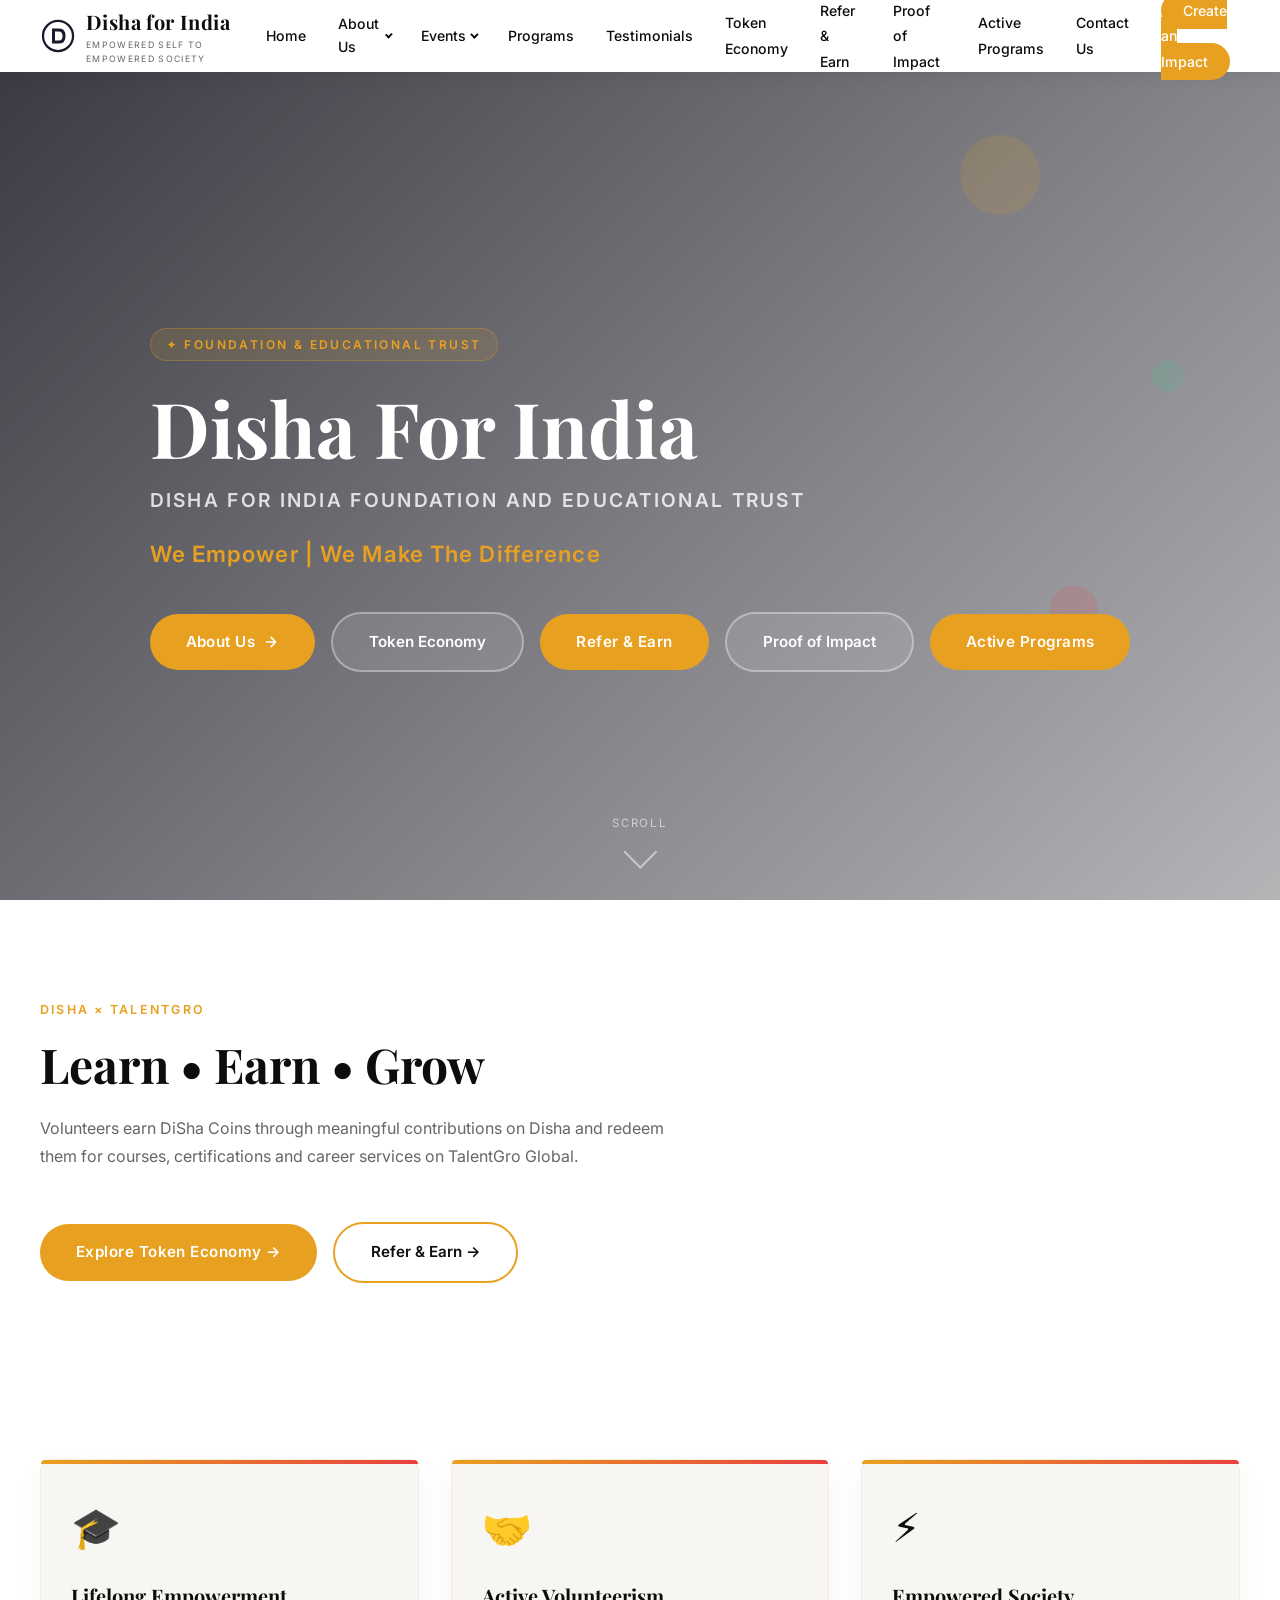
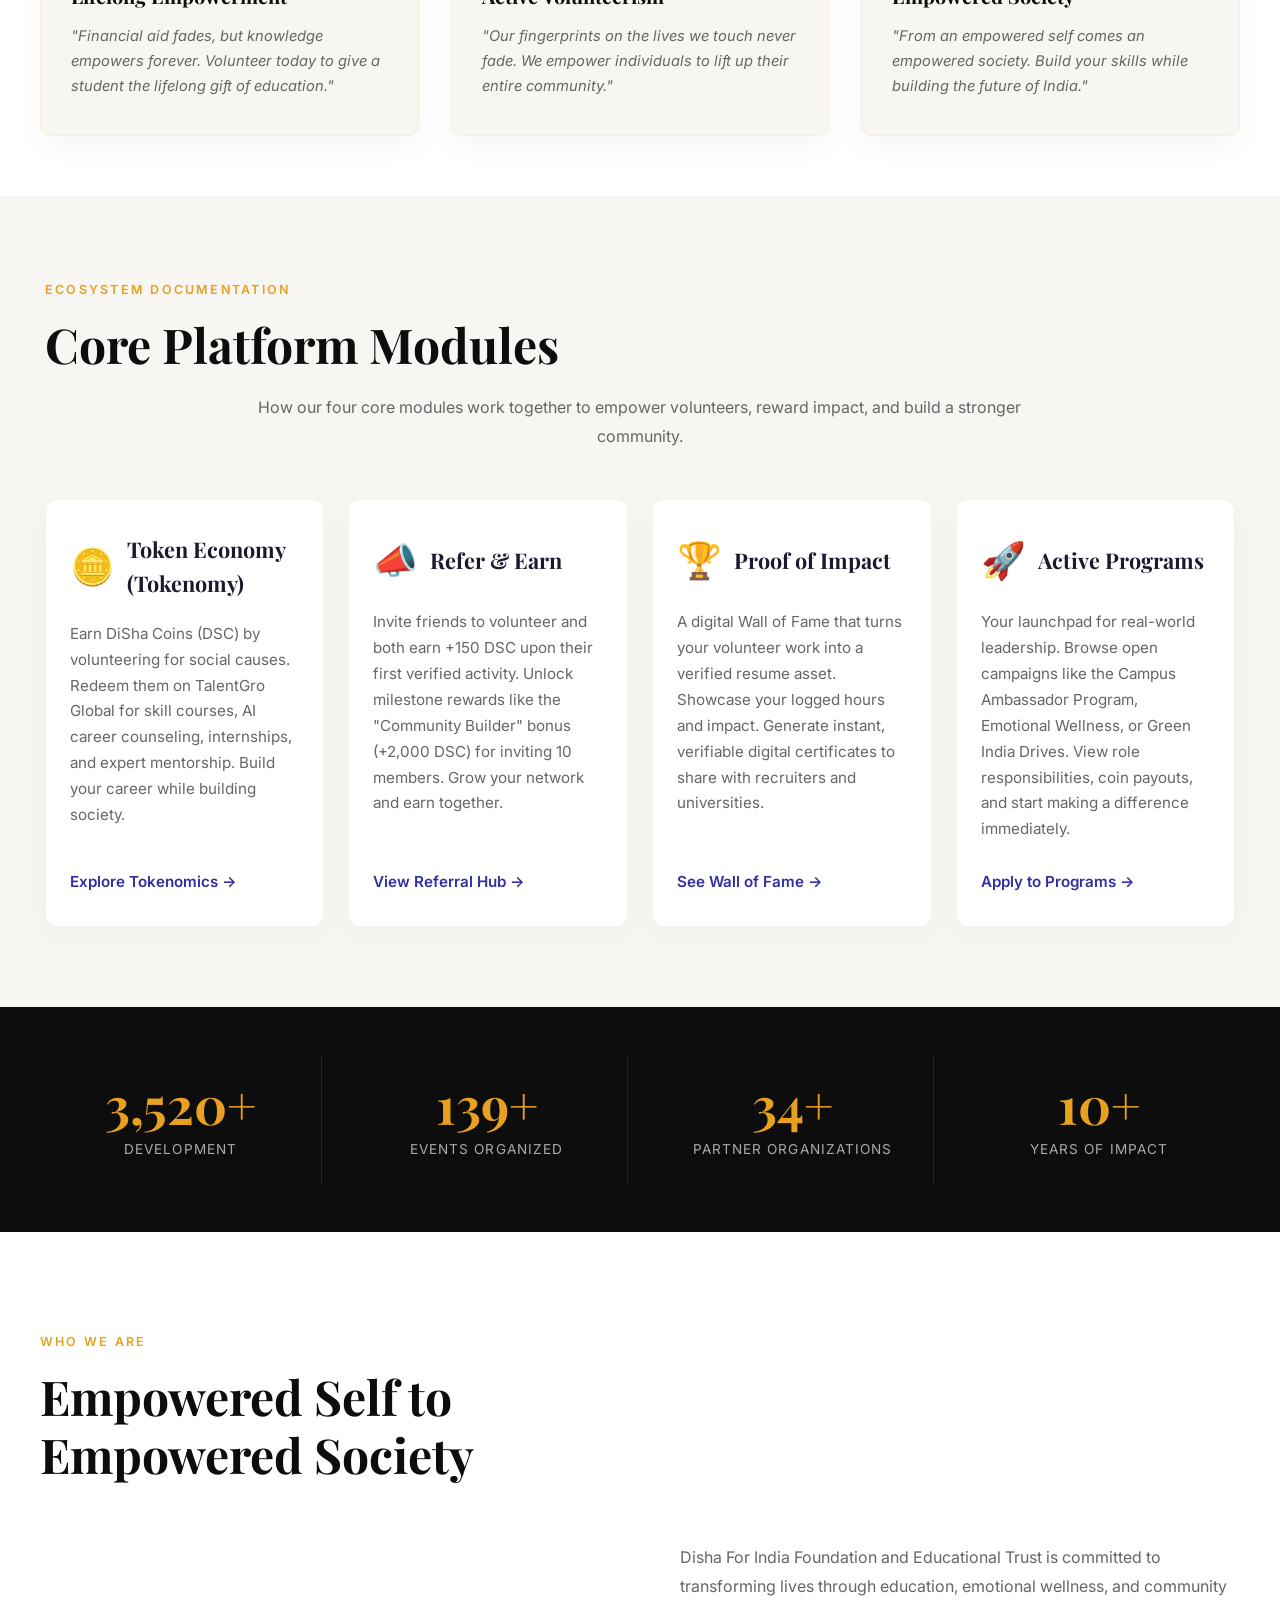
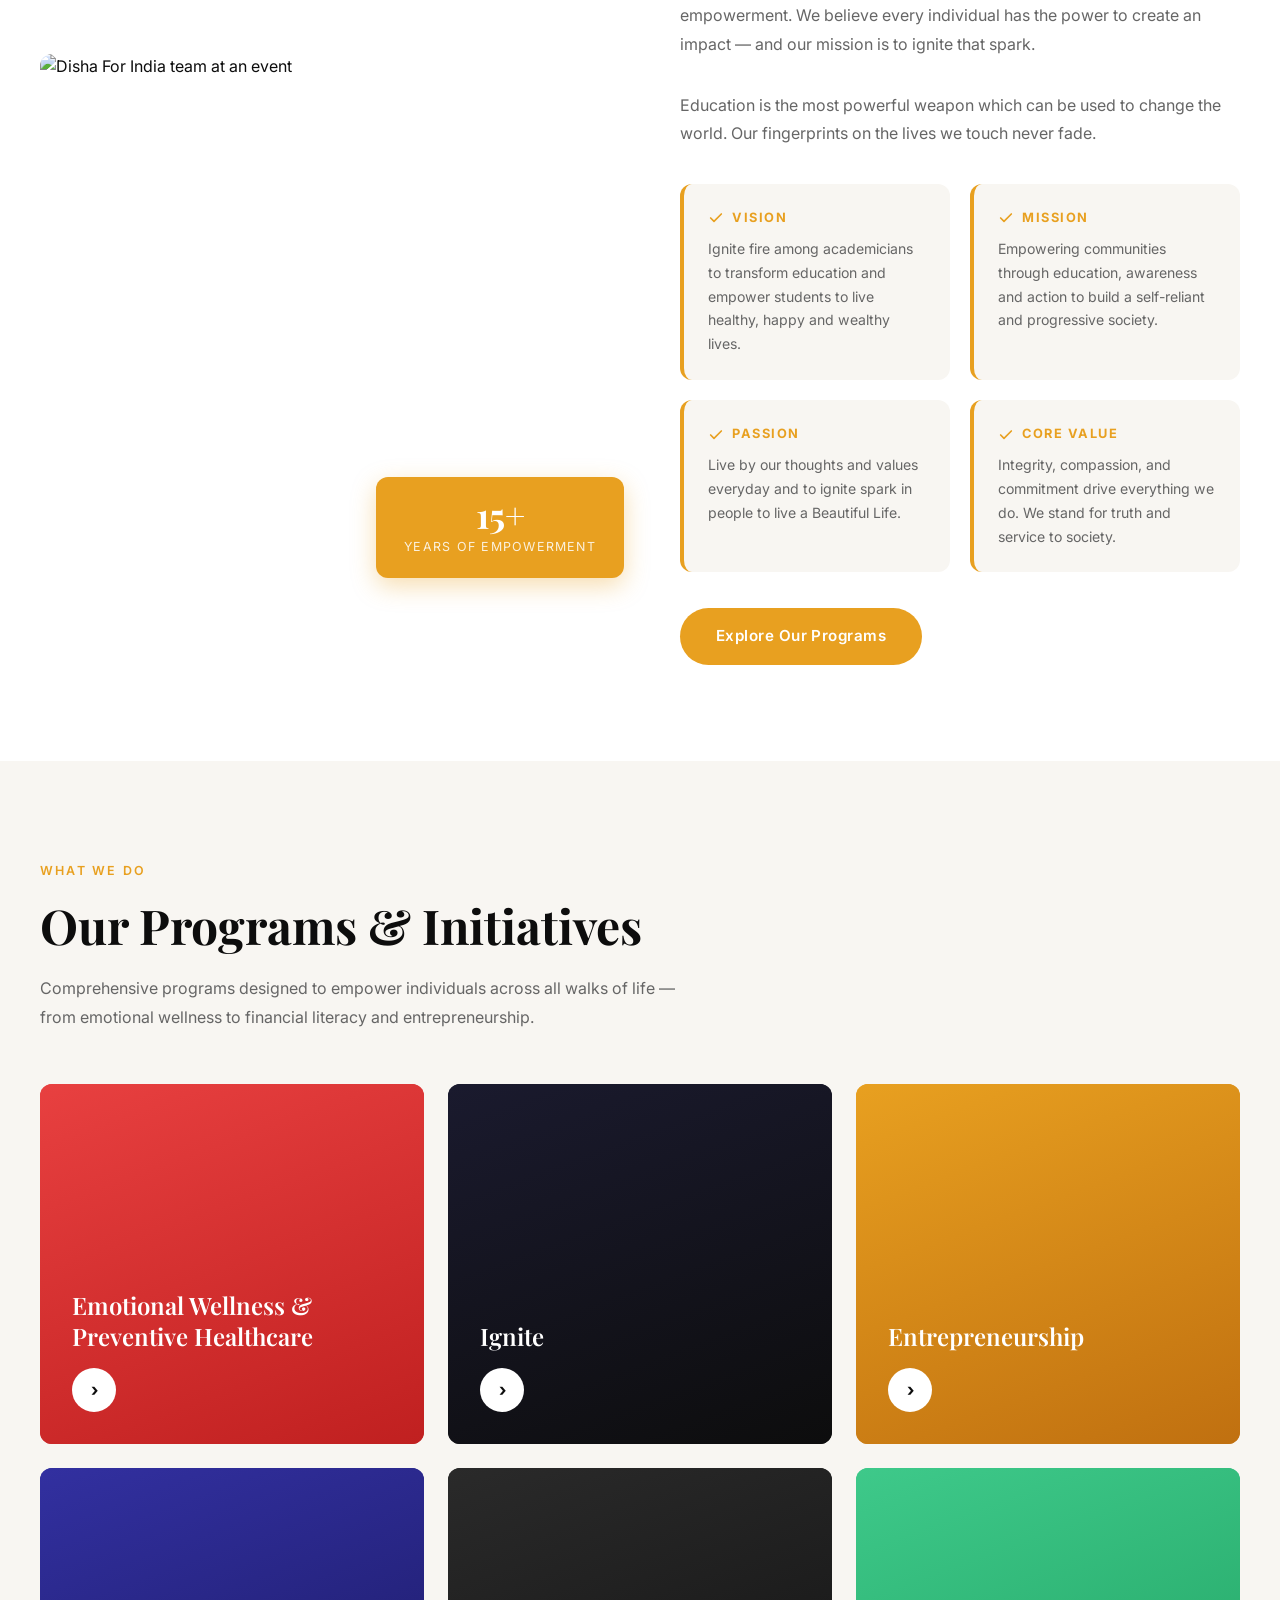
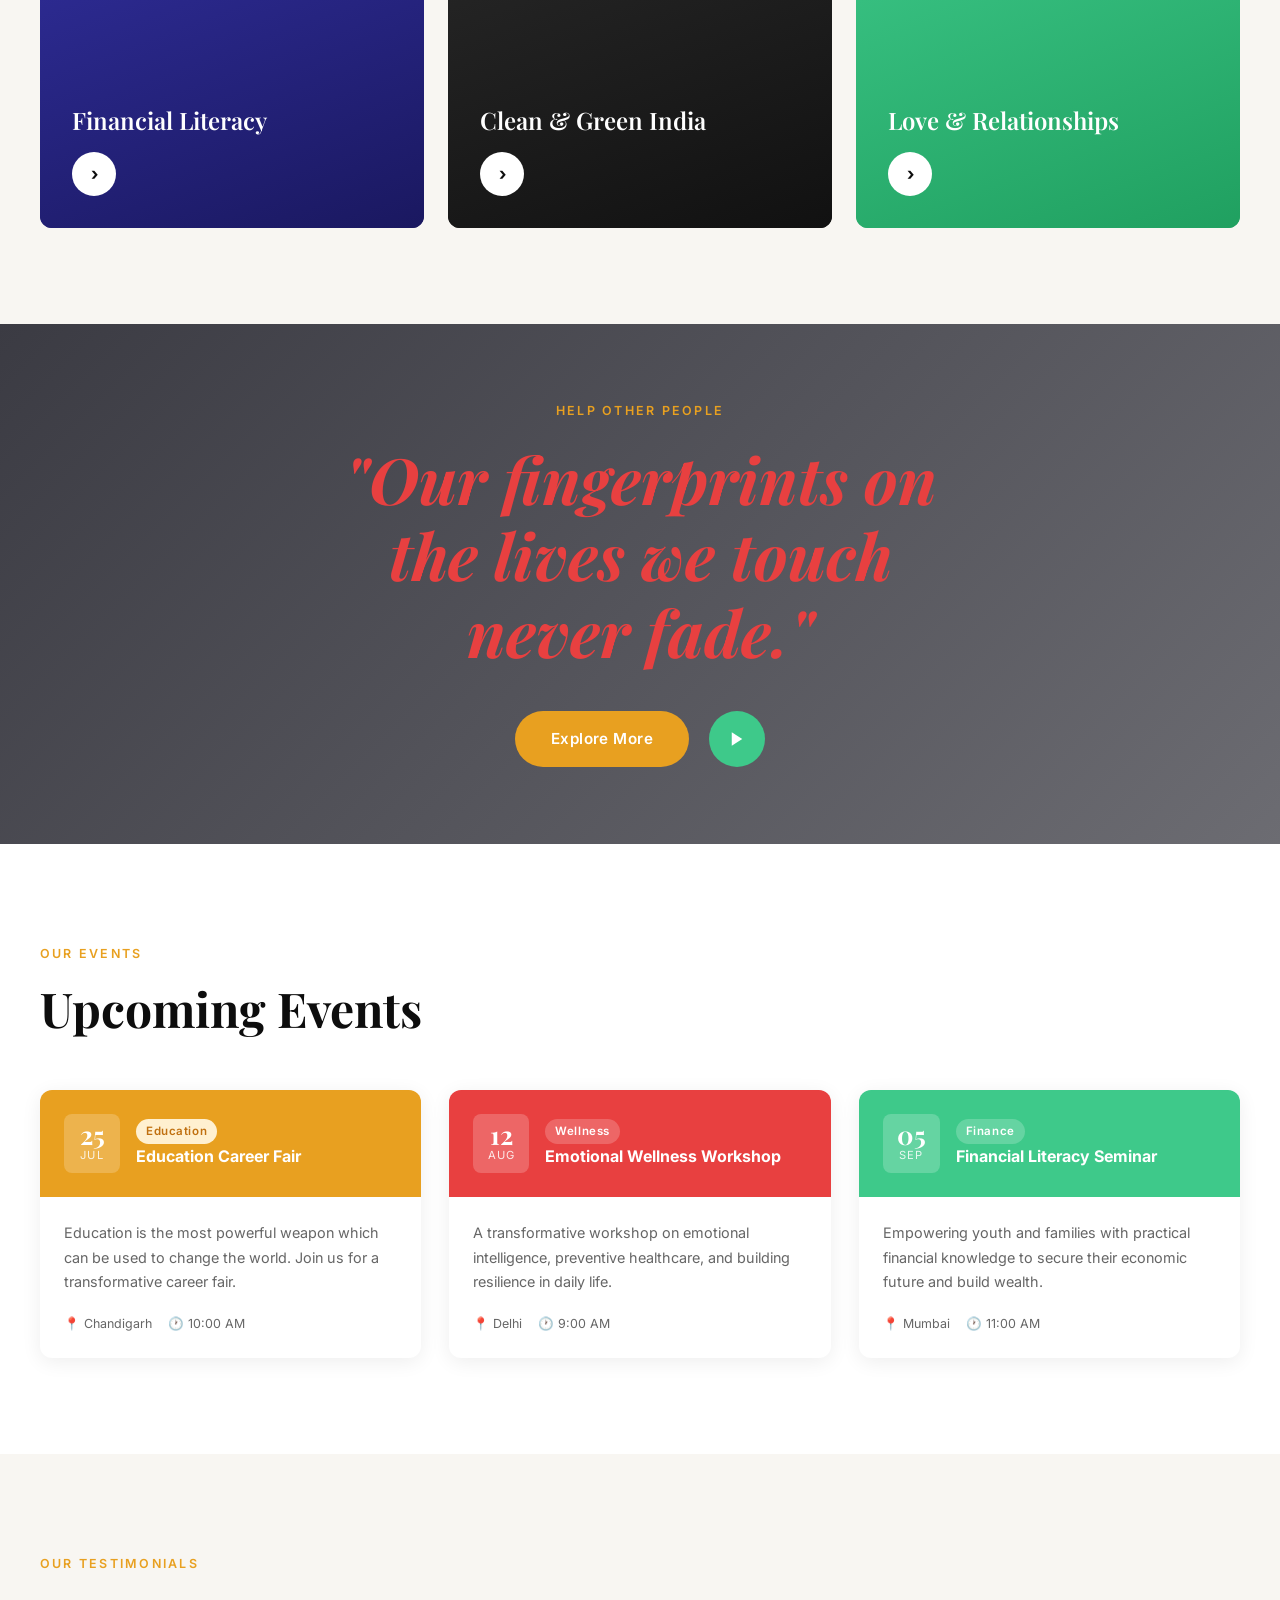
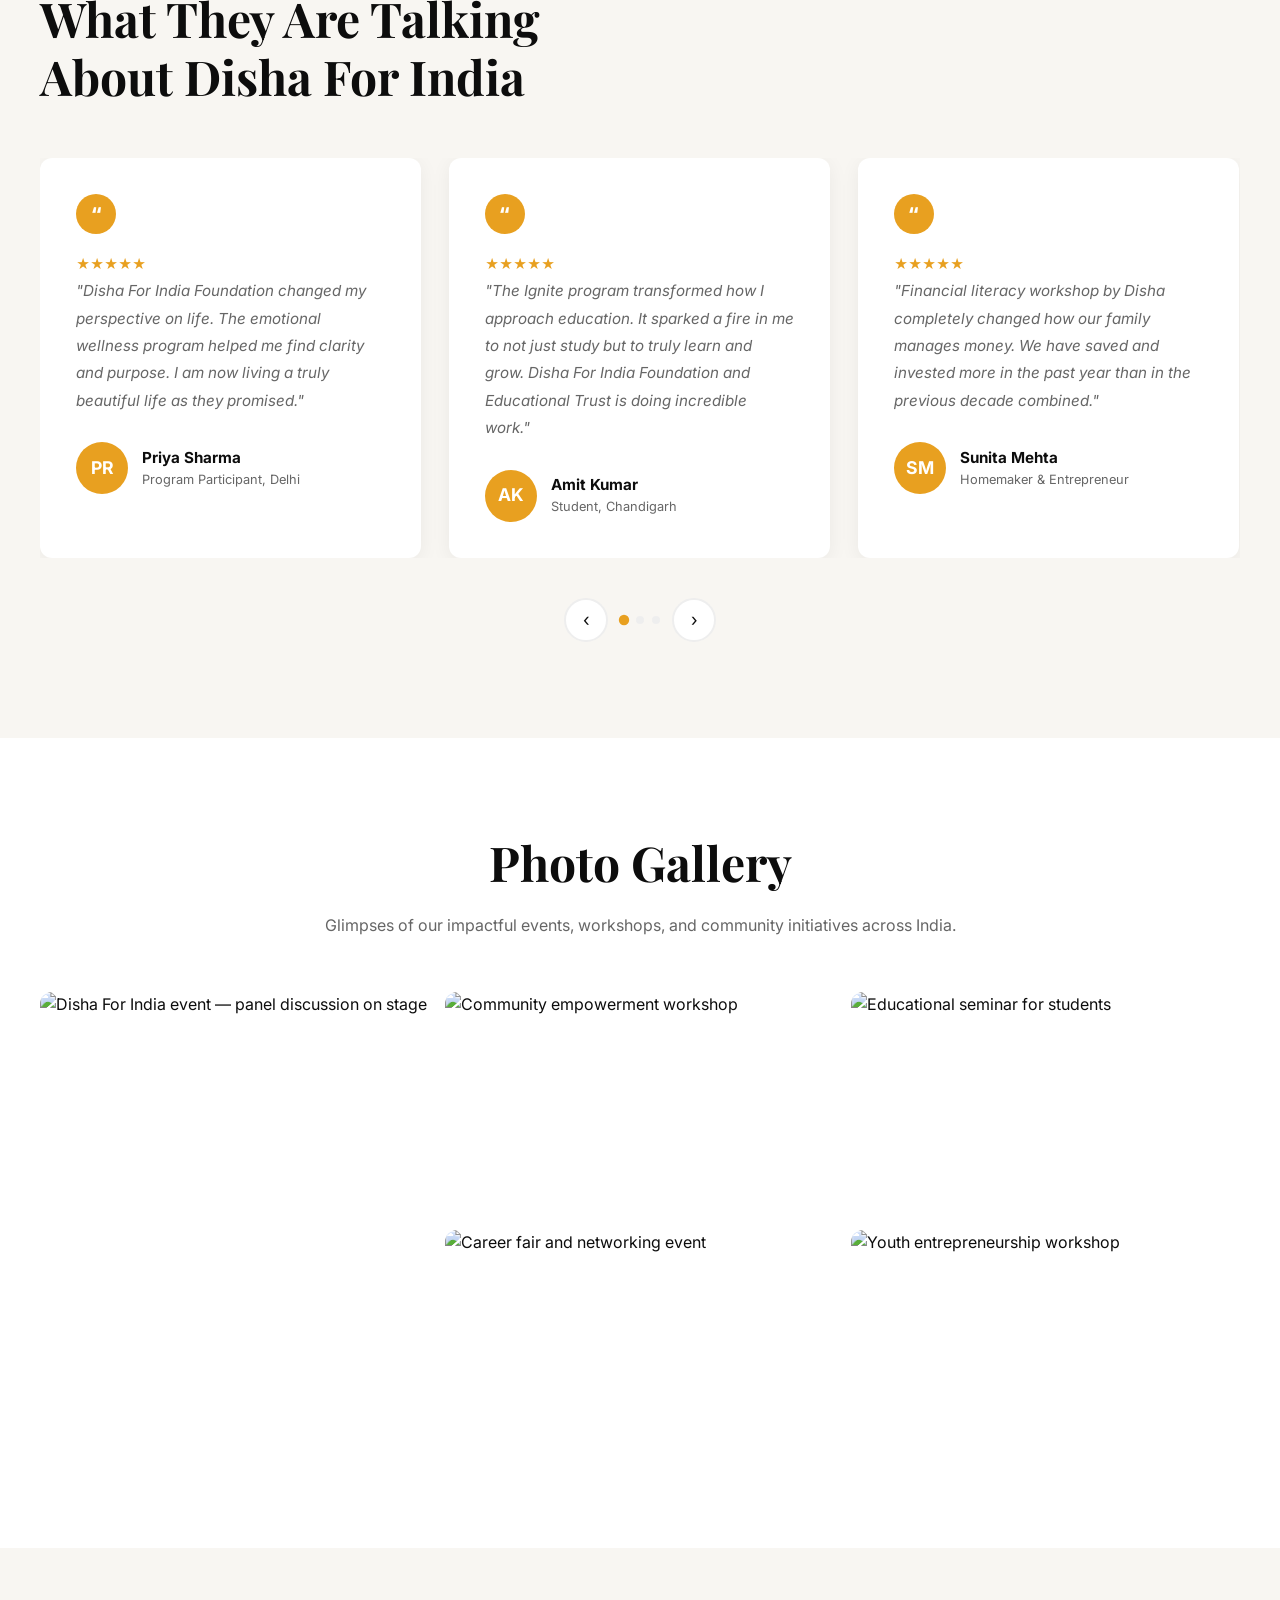
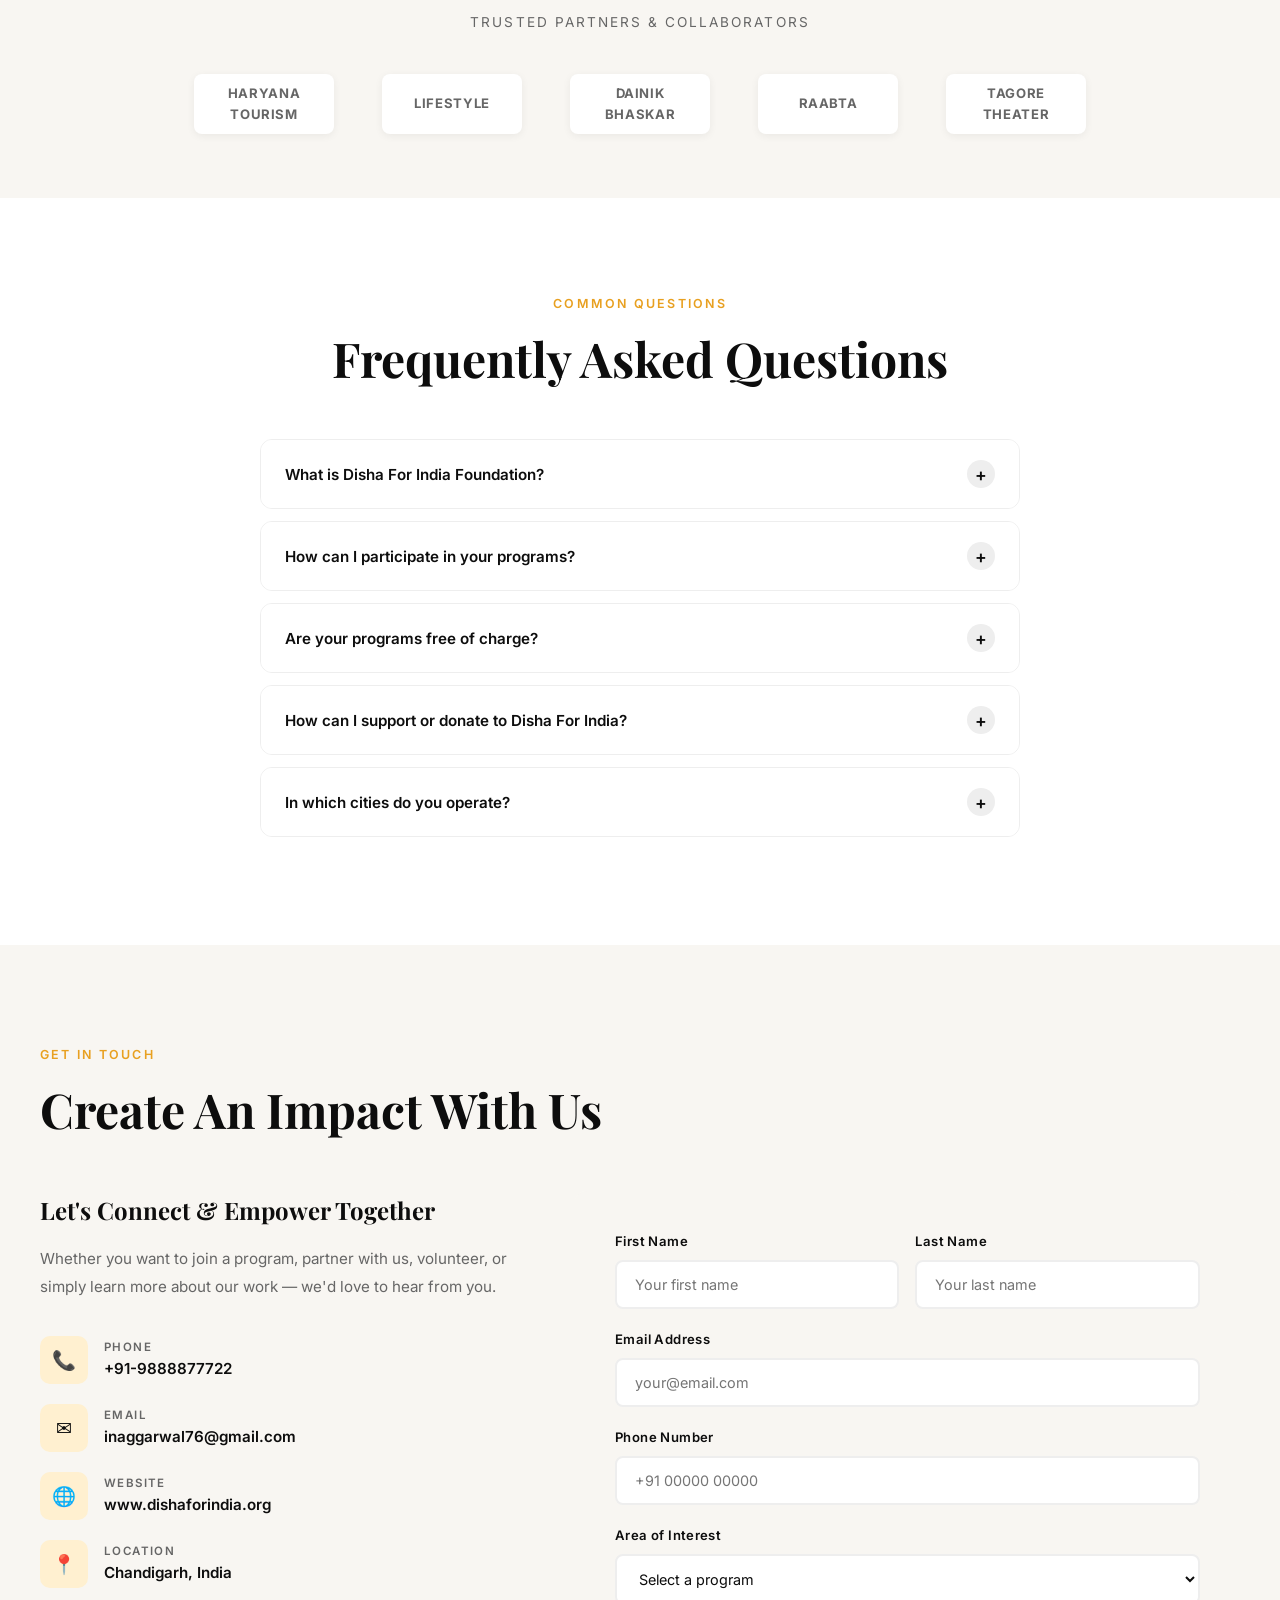
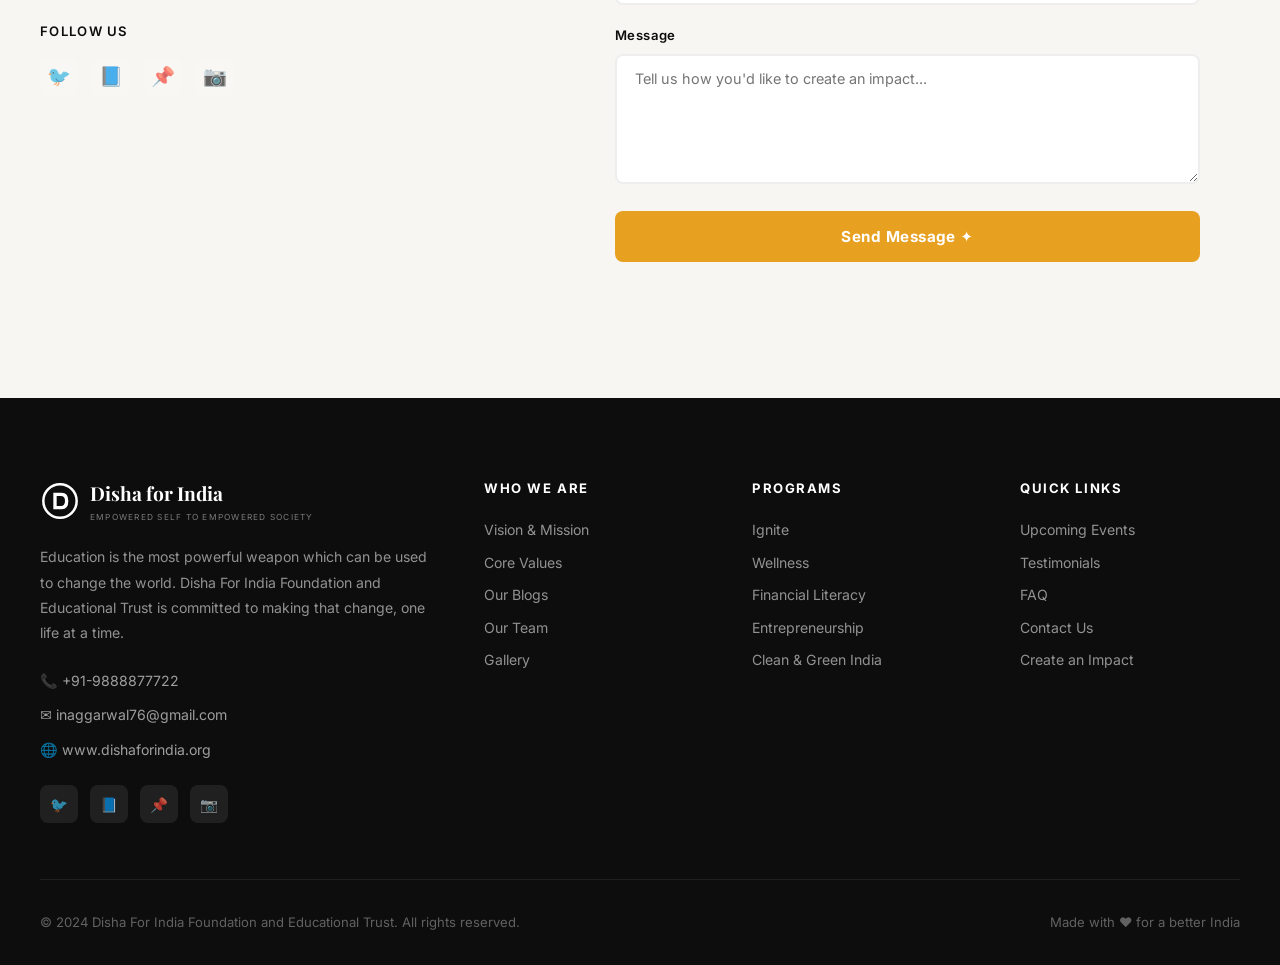
==== commit aa3465d0: "UPDATED VEDIO" ====
--- a/index.html
+++ b/index.html
@@ -7,7 +7,6 @@
   <title>Disha For India — Empowered Self to Empowered Society</title>
   <link rel="preconnect" href="https://fonts.googleapis.com" />
   <link href="https://fonts.googleapis.com/css2?family=Playfair+Display:ital,wght@0,400;0,600;0,700;1,400&family=Inter:wght@300;400;500;600&display=swap" rel="stylesheet" />
-
   <link rel="stylesheet" href="1.css" />
 </head>
 <body>
@@ -196,15 +195,12 @@
 
 <section class="section">
   <div class="section-inner">
-
     <span class="section-eyebrow">
       Disha × TalentGro
     </span>
-
     <h2 class="section-title">
       Learn • Earn • Grow
     </h2>
-
     <p class="section-body">
       Volunteers earn DiSha Coins through
       meaningful contributions on Disha
@@ -212,18 +208,10 @@
       certifications and career services
       on TalentGro Global.
     </p>
-
     <br><br>
-
-    <a href="2.html"
-       class="btn-primary">
-       Explore Token Economy →
-    </a>
-    <a href="3.html"
-       class="btn-secondary" style="border: 2px solid var(--amber); margin-left: 12px; color: var(--dark) !important;">
-       Refer &amp; Earn →
-    </a>
-
+    <a href="2.html" class="btn-primary">Explore Token Economy →</a>
+    <a href="3.html" class="btn-secondary" style="border: 2px solid var(--amber); margin-left: 12px; color: var(--dark) !important;">Refer &amp; Earn →</a>
+  </div>
 </section>
 
 <!-- FLOATING HIGHLIGHTS SECTION -->
@@ -255,62 +243,56 @@
     <span class="section-eyebrow reveal">Ecosystem Documentation</span>
     <h2 class="section-title reveal" id="docs-title">Core Platform Modules</h2>
     <p class="section-body reveal" style="max-width: 800px; margin: 0 auto 48px; text-align: center;">
-      Understanding the heart of the Disha &times; TalentGro ecosystem. Here is how our four core modules work together to empower volunteers and build a stronger community.
+      How our four core modules work together to empower volunteers, reward impact, and build a stronger community.
     </p>
 
     <div class="docs-grid">
-      <!-- Card 1: Token Economy -->
       <div class="docs-card reveal" style="transition-delay:0.1s">
         <div class="docs-card-header">
           <span class="docs-icon">🪙</span>
           <h3>Token Economy (Tokenomy)</h3>
         </div>
         <p class="docs-paragraph">
-          Our gamified Token Economy (Tokenomy) acts as the financial engine of the ecosystem. Volunteers earn DiSha Coins (DSC) and prestige DiSha Premium (DSC-P) tokens for performing verified social actions on Disha. These tokens are redeemable directly at checkout on TalentGro Global, giving volunteers access to skill development courses, AI-based career counseling, career assessments, internships, and expert mentorship. This creates a sustainable loop where students are incentivized to contribute their time and talent to help society, receiving valuable career training and certifications in return.
+          Earn DiSha Coins (DSC) by volunteering for social causes. Redeem them on TalentGro Global for skill courses, AI career counseling, internships, and expert mentorship. Build your career while building society.
         </p>
         <a href="2.html" class="docs-link">Explore Tokenomics &rarr;</a>
       </div>
 
-      <!-- Card 2: Refer & Earn -->
       <div class="docs-card reveal" style="transition-delay:0.2s">
         <div class="docs-card-header">
           <span class="docs-icon">📣</span>
           <h3>Refer &amp; Earn</h3>
         </div>
         <p class="docs-paragraph">
-          The Refer &amp; Earn system is designed to drive viral community growth by encouraging volunteers to invite their friends and peers. Both the referrer and the invited friend receive a starting reward of +150 DSC as soon as the friend completes their first verified volunteer activity. To motivate students to grow their networks, we offer targeted milestones&mdash;such as the "Community Builder" challenge, which awards an extra +2,000 DSC and auto-promotes the user to the Catalyst tier for inviting 10 members. This milestone-driven loop ensures the platform grows organically with zero marketing spend, while introducing verified, active contributors to the ecosystem.
+          Invite friends to volunteer and both earn +150 DSC upon their first verified activity. Unlock milestone rewards like the "Community Builder" bonus (+2,000 DSC) for inviting 10 members. Grow your network and earn together.
         </p>
         <a href="3.html" class="docs-link">View Referral Hub &rarr;</a>
       </div>
 
-      <!-- Card 3: Proof of Impact -->
       <div class="docs-card reveal" style="transition-delay:0.3s">
         <div class="docs-card-header">
           <span class="docs-icon">🏆</span>
           <h3>Proof of Impact</h3>
         </div>
         <p class="docs-paragraph">
-          The Proof of Impact page acts as a public Wall of Fame, serving as a powerful resume builder and recruiter attraction tool for students. It displays verified cards for top volunteers, showcasing their lifetime contributions, such as Shourya Garg's record of 120 hours logged and 8,400 DSC coins earned. Recruiters or universities can verify these stats on the spot by clicking the interactive "Verify Credentials" buttons, which generate high-fidelity digital certificates. This instant credibility, combined with dynamic category filters, turns volunteer work into tangible career assets, making the platform highly attractive to students looking to prove their skills.
+          A digital Wall of Fame that turns your volunteer work into a verified resume asset. Showcase your logged hours and impact. Generate instant, verifiable digital certificates to share with recruiters and universities.
         </p>
         <a href="4.html" class="docs-link">See Wall of Fame &rarr;</a>
       </div>
 
-      <!-- Card 4: Active Programs -->
       <div class="docs-card reveal" style="transition-delay:0.4s">
         <div class="docs-card-header">
           <span class="docs-icon">🚀</span>
           <h3>Active Programs</h3>
         </div>
         <p class="docs-paragraph">
-          Our Active Programs portal serves as the launching pad for social action and real-world leadership development. It outlines current open campaigns, such as the flagship Disha Campus Ambassador Program which establishes student-run chapters (consisting of 1 Chapter Lead, 5 Core Members, and 20 Volunteers per college) to coordinate on-campus wellness drives and green initiatives. Students can browse open roles, understand the clear volunteer breakdowns, see estimated coin payouts, and apply instantly through an interactive simulation interface. This connects interested students directly to social problems they care about while rewarding them with simulated sign-up credits (+100 DSC) to start their volunteer journey.
+          Your launchpad for real-world leadership. Browse open campaigns like the Campus Ambassador Program, Emotional Wellness, or Green India Drives. View role responsibilities, coin payouts, and start making a difference immediately.
         </p>
         <a href="5.html" class="docs-link">Apply to Programs &rarr;</a>
       </div>
     </div>
   </div>
 </section>
-
-
 
 
 <!-- ═══════════════════════════════════════════════
@@ -471,7 +453,7 @@
 
 
 <!-- ═══════════════════════════════════════════════
-     IMPACT BANNER
+     IMPACT BANNER  ← UPDATED SECTION
 ═══════════════════════════════════════════════ -->
 <section class="impact-section" aria-label="Impact message">
   <div class="impact-bg" aria-hidden="true"></div>
@@ -482,12 +464,40 @@
     </h2>
     <div class="impact-actions reveal" style="transition-delay:0.3s">
       <a href="#contact" class="btn-primary">Explore More</a>
-      <button class="btn-play" aria-label="Watch our story video" onclick="showToast('Video coming soon!')">
-        <svg width="18" height="18" viewBox="0 0 24 24" fill="currentColor" aria-hidden="true"><polygon points="5 3 19 12 5 21 5 3"/></svg>
+      <button class="btn-play" aria-label="Watch our story video" onclick="openVideoModal()">
+        <svg width="18" height="18" viewBox="0 0 24 24" fill="currentColor" aria-hidden="true">
+          <polygon points="5 3 19 12 5 21 5 3"/>
+        </svg>
       </button>
     </div>
   </div>
 </section>
+
+<!-- ═══════════════════════════════════════════════
+     VIDEO MODAL  ← NEW
+═══════════════════════════════════════════════ -->
+<div id="videoModal"
+  role="dialog"
+  aria-modal="true"
+  aria-label="Our story video"
+  style="display:none;position:fixed;inset:0;background:rgba(0,0,0,0.88);z-index:9999;align-items:center;justify-content:center;">
+  <div style="position:relative;width:90%;max-width:860px;">
+    <button
+      onclick="closeVideoModal()"
+      aria-label="Close video"
+      style="position:absolute;top:-44px;right:0;background:none;border:none;color:#fff;font-size:32px;cursor:pointer;line-height:1;padding:4px 8px;opacity:0.85;transition:opacity 0.2s;"
+      onmouseover="this.style.opacity='1'"
+      onmouseout="this.style.opacity='0.85'">&#215;</button>
+    <video
+      id="storyVideo"
+      controls
+      width="100%"
+      style="border-radius:10px;display:block;box-shadow:0 24px 80px rgba(0,0,0,0.6);">
+      <source src="PixVerse_V6_Image_Text_360P_Create_a_cinematic.mp4" type="video/mp4">
+      Your browser does not support the video tag.
+    </video>
+  </div>
+</div>
 
 
 <!-- ═══════════════════════════════════════════════
@@ -957,5 +967,37 @@
 ═══════════════════════════════════════════════ -->
 <script src="1.js" defer></script>
 
+<!-- ═══════════════════════════════════════════════
+     VIDEO MODAL SCRIPTS  ← NEW
+═══════════════════════════════════════════════ -->
+<script>
+  function openVideoModal() {
+    const modal = document.getElementById('videoModal');
+    const video = document.getElementById('storyVideo');
+    modal.style.display = 'flex';
+    document.body.style.overflow = 'hidden';
+    video.play();
+  }
+
+  function closeVideoModal() {
+    const modal = document.getElementById('videoModal');
+    const video = document.getElementById('storyVideo');
+    modal.style.display = 'none';
+    document.body.style.overflow = '';
+    video.pause();
+    video.currentTime = 0;
+  }
+
+  // Close on backdrop click
+  document.getElementById('videoModal').addEventListener('click', function(e) {
+    if (e.target === this) closeVideoModal();
+  });
+
+  // Close on Escape key
+  document.addEventListener('keydown', function(e) {
+    if (e.key === 'Escape') closeVideoModal();
+  });
+</script>
+
 </body>
-</html>
+</html>
--- a/1.css
+++ b/1.css
@@ -1616,20 +1616,23 @@
        ECOSYSTEM DOCUMENTATION SECTION
     ─────────────────────────────────────────────── */
     .ecosystem-docs {
-      padding: 100px 40px;
+      padding: 80px 20px;
       background: var(--off);
       position: relative;
     }
+    .ecosystem-docs .section-inner {
+      max-width: 96%;
+    }
     .docs-grid {
       display: grid;
-      grid-template-columns: repeat(auto-fit, minmax(260px, 1fr));
-      gap: 32px;
+      grid-template-columns: repeat(auto-fit, minmax(240px, 1fr));
+      gap: 24px;
       margin-top: 40px;
     }
     .docs-card {
       background: var(--white);
       border-radius: var(--radius);
-      padding: 40px 32px;
+      padding: 32px 24px;
       box-shadow: 0 10px 30px rgba(0, 0, 0, 0.03);
       border: 1px solid rgba(0, 0, 0, 0.05);
       transition: transform var(--transition), box-shadow var(--transition), border-color var(--transition);
@@ -1640,8 +1643,8 @@
     .docs-card-header {
       display: flex;
       align-items: center;
-      gap: 16px;
-      margin-bottom: 24px;
+      gap: 12px;
+      margin-bottom: 20px;
     }
     .docs-icon {
       font-size: 2.25rem;
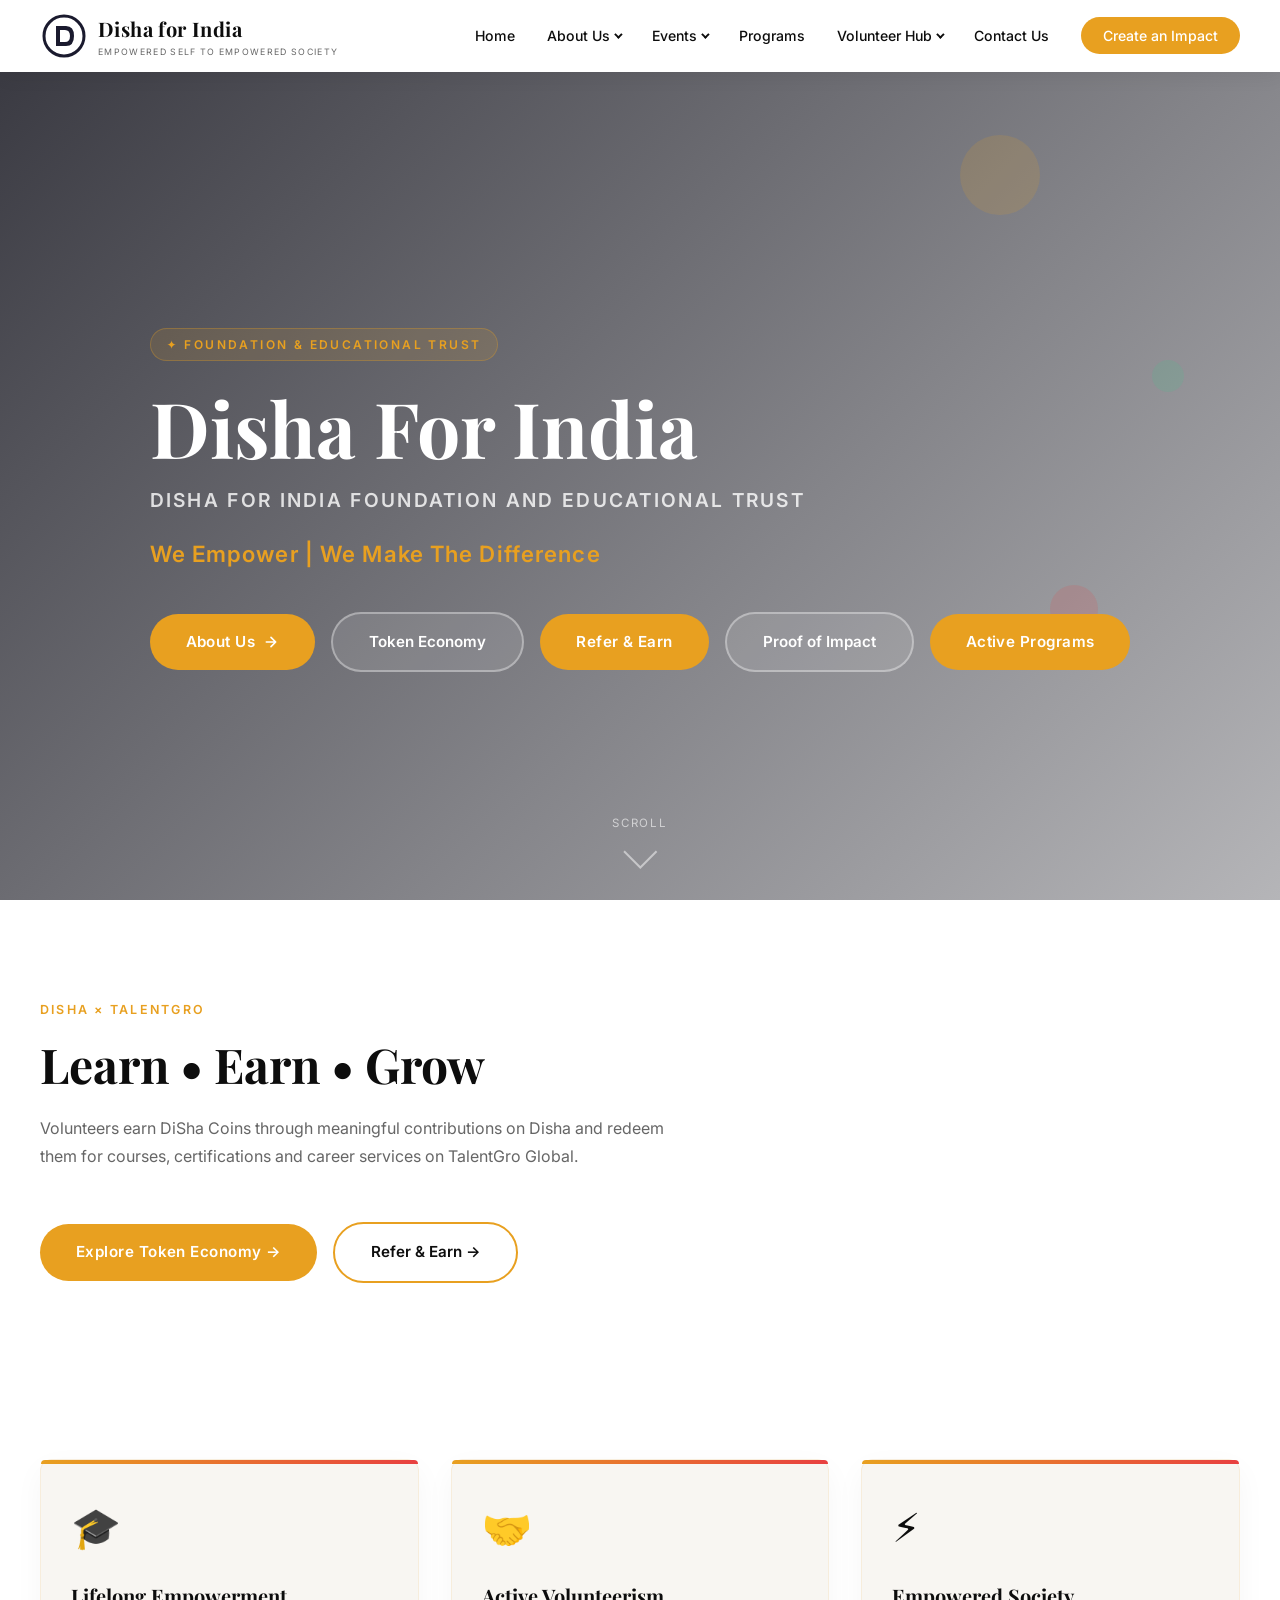
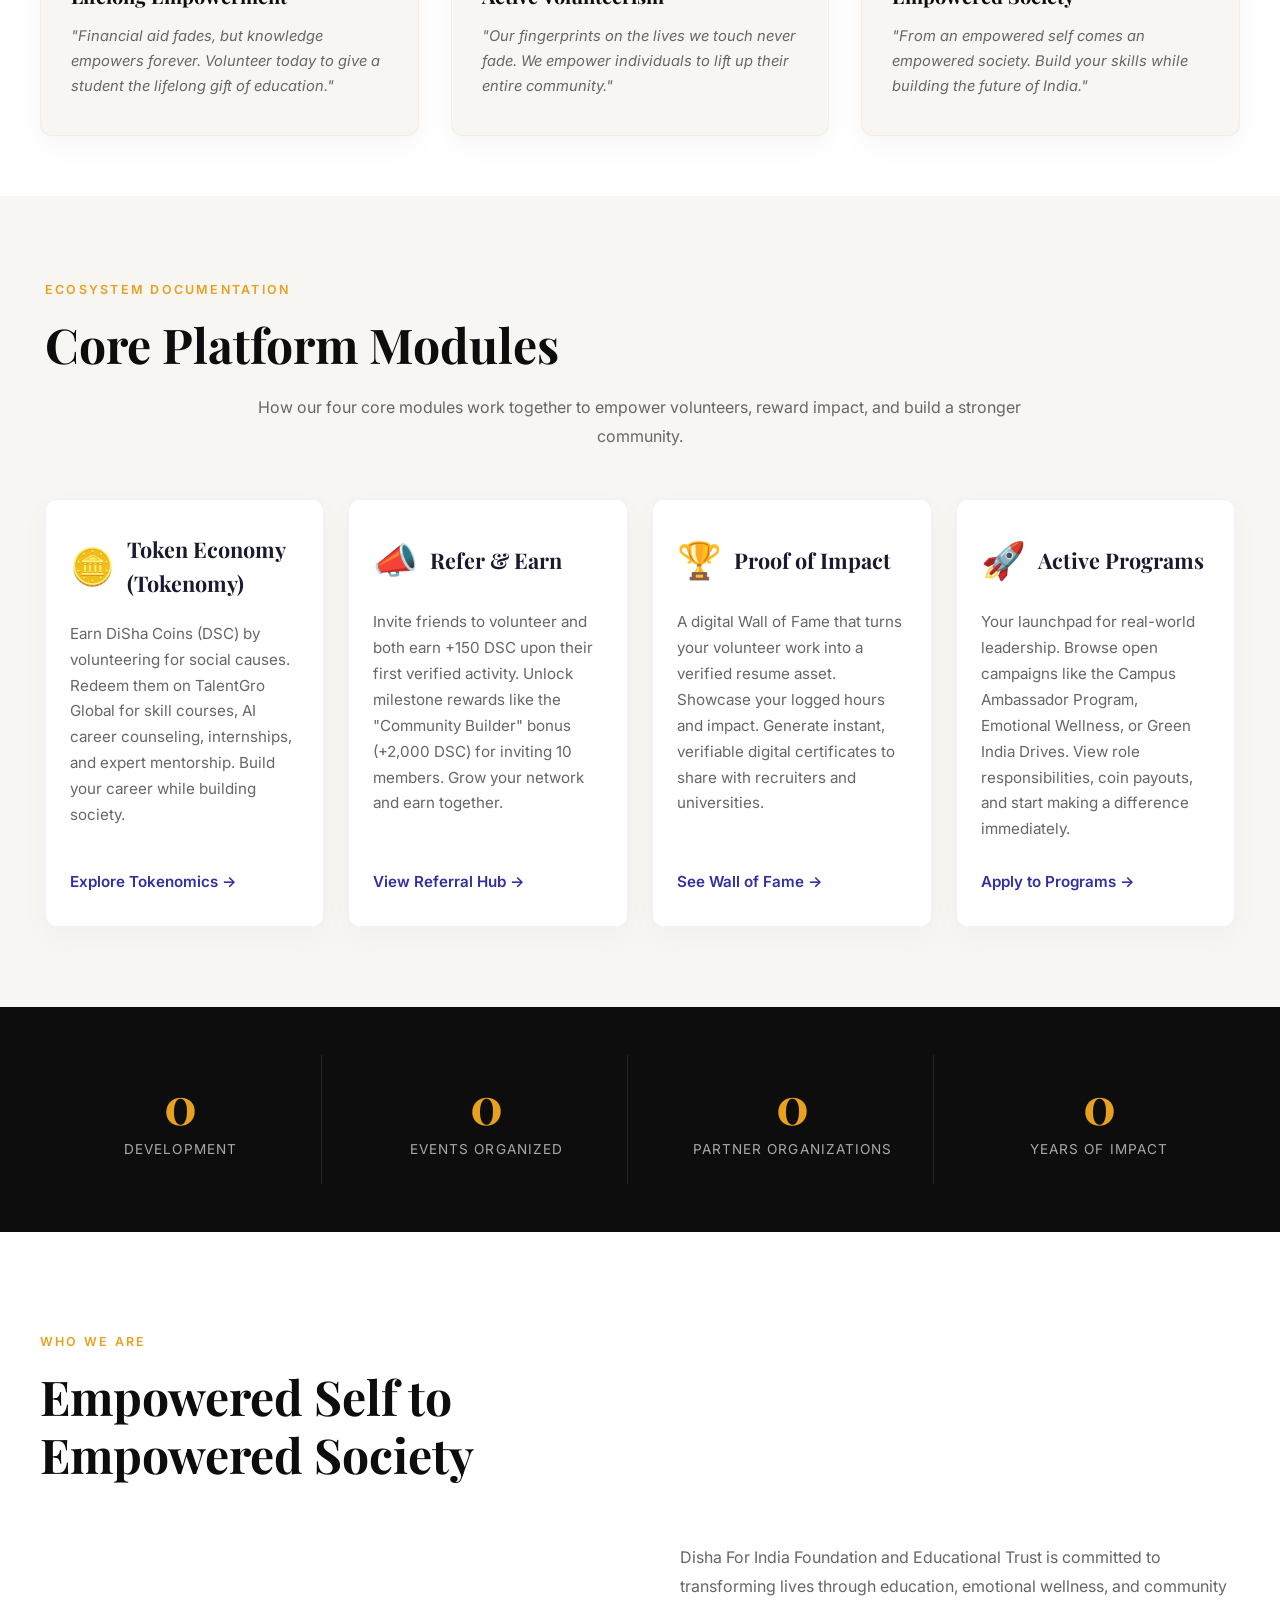
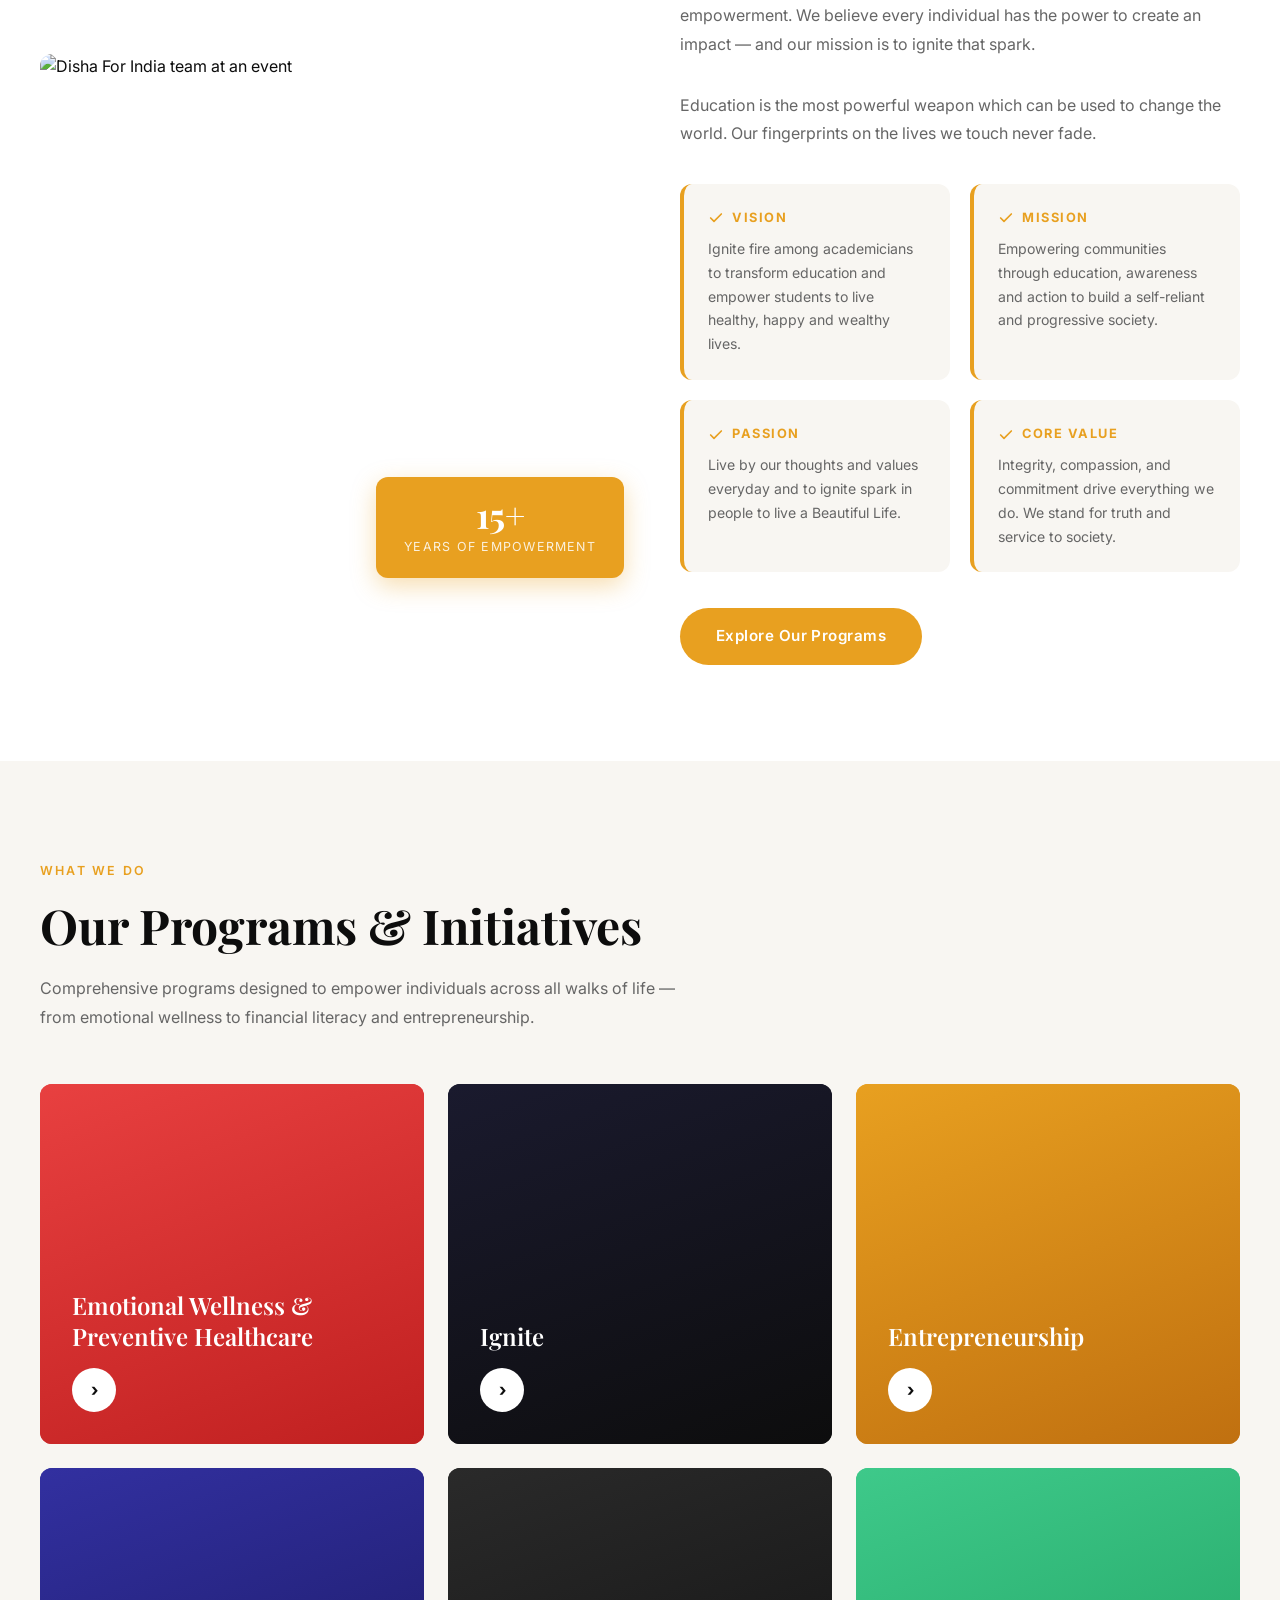
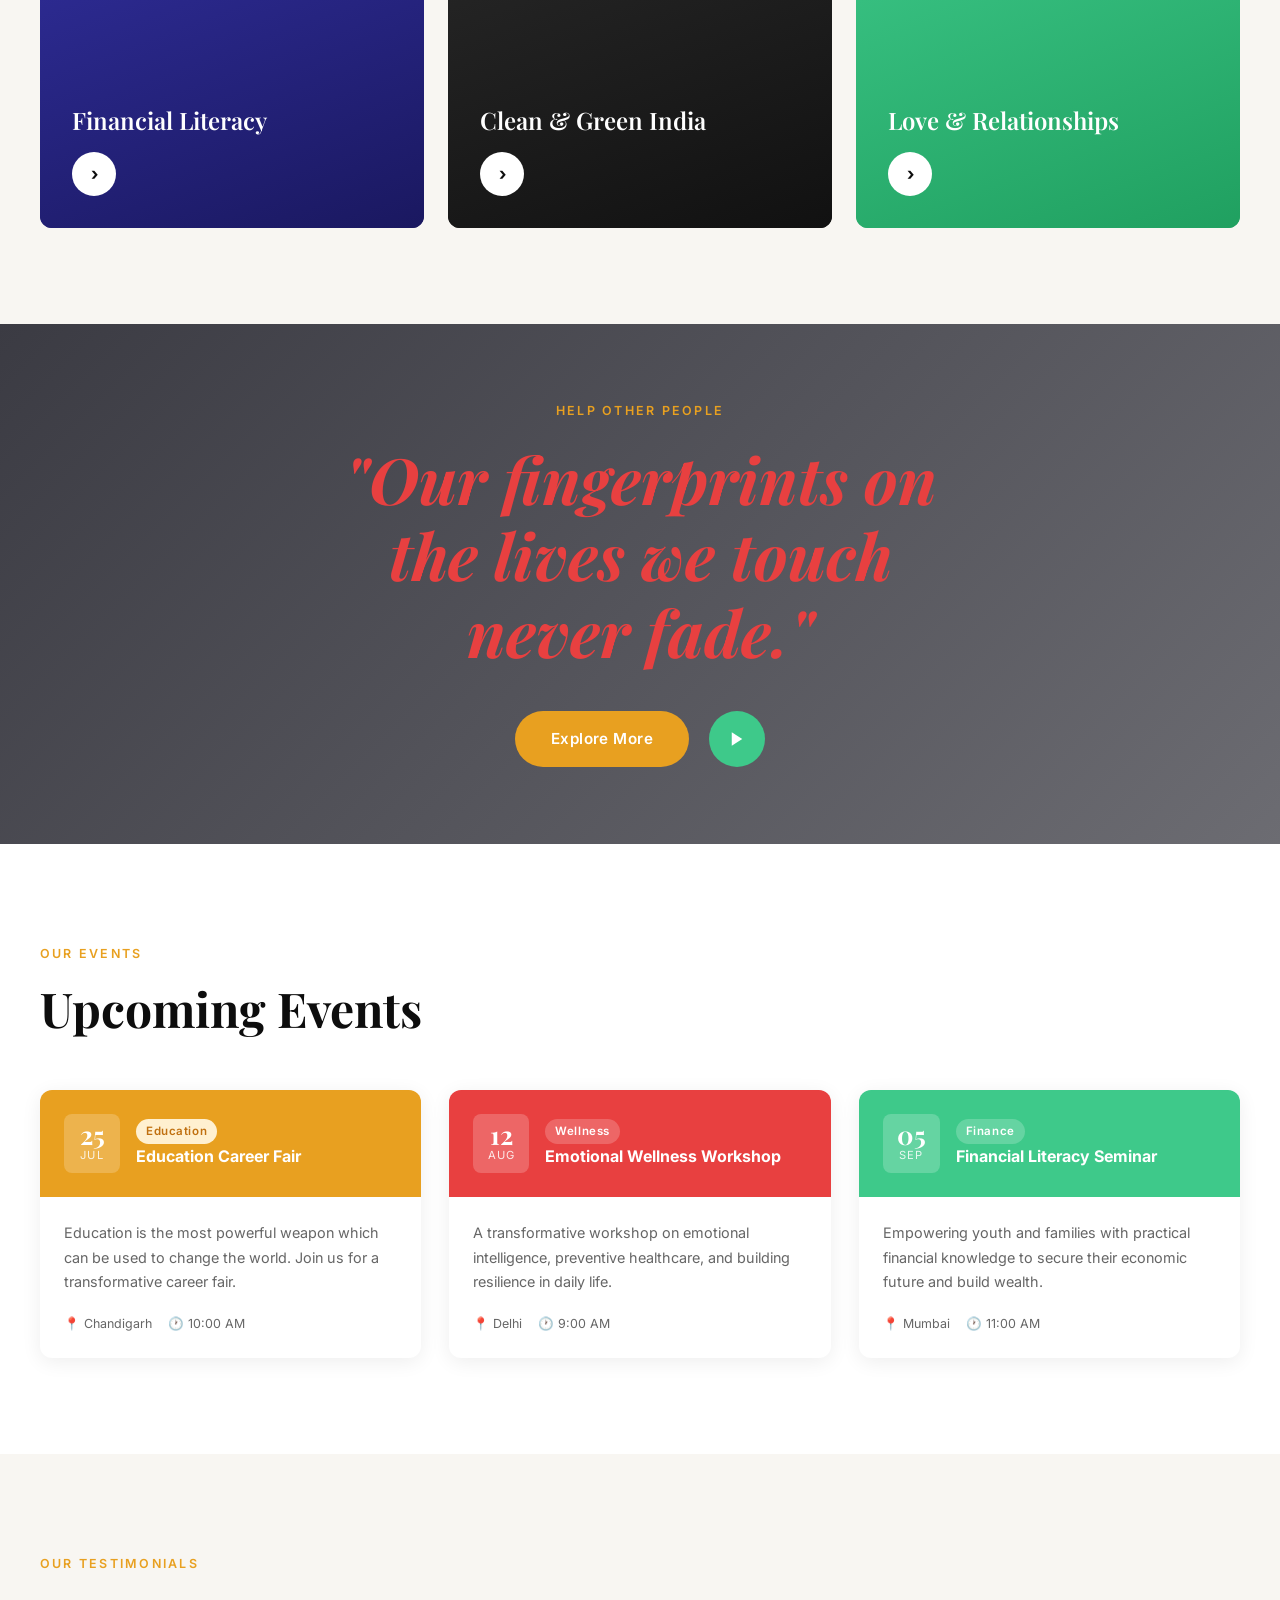
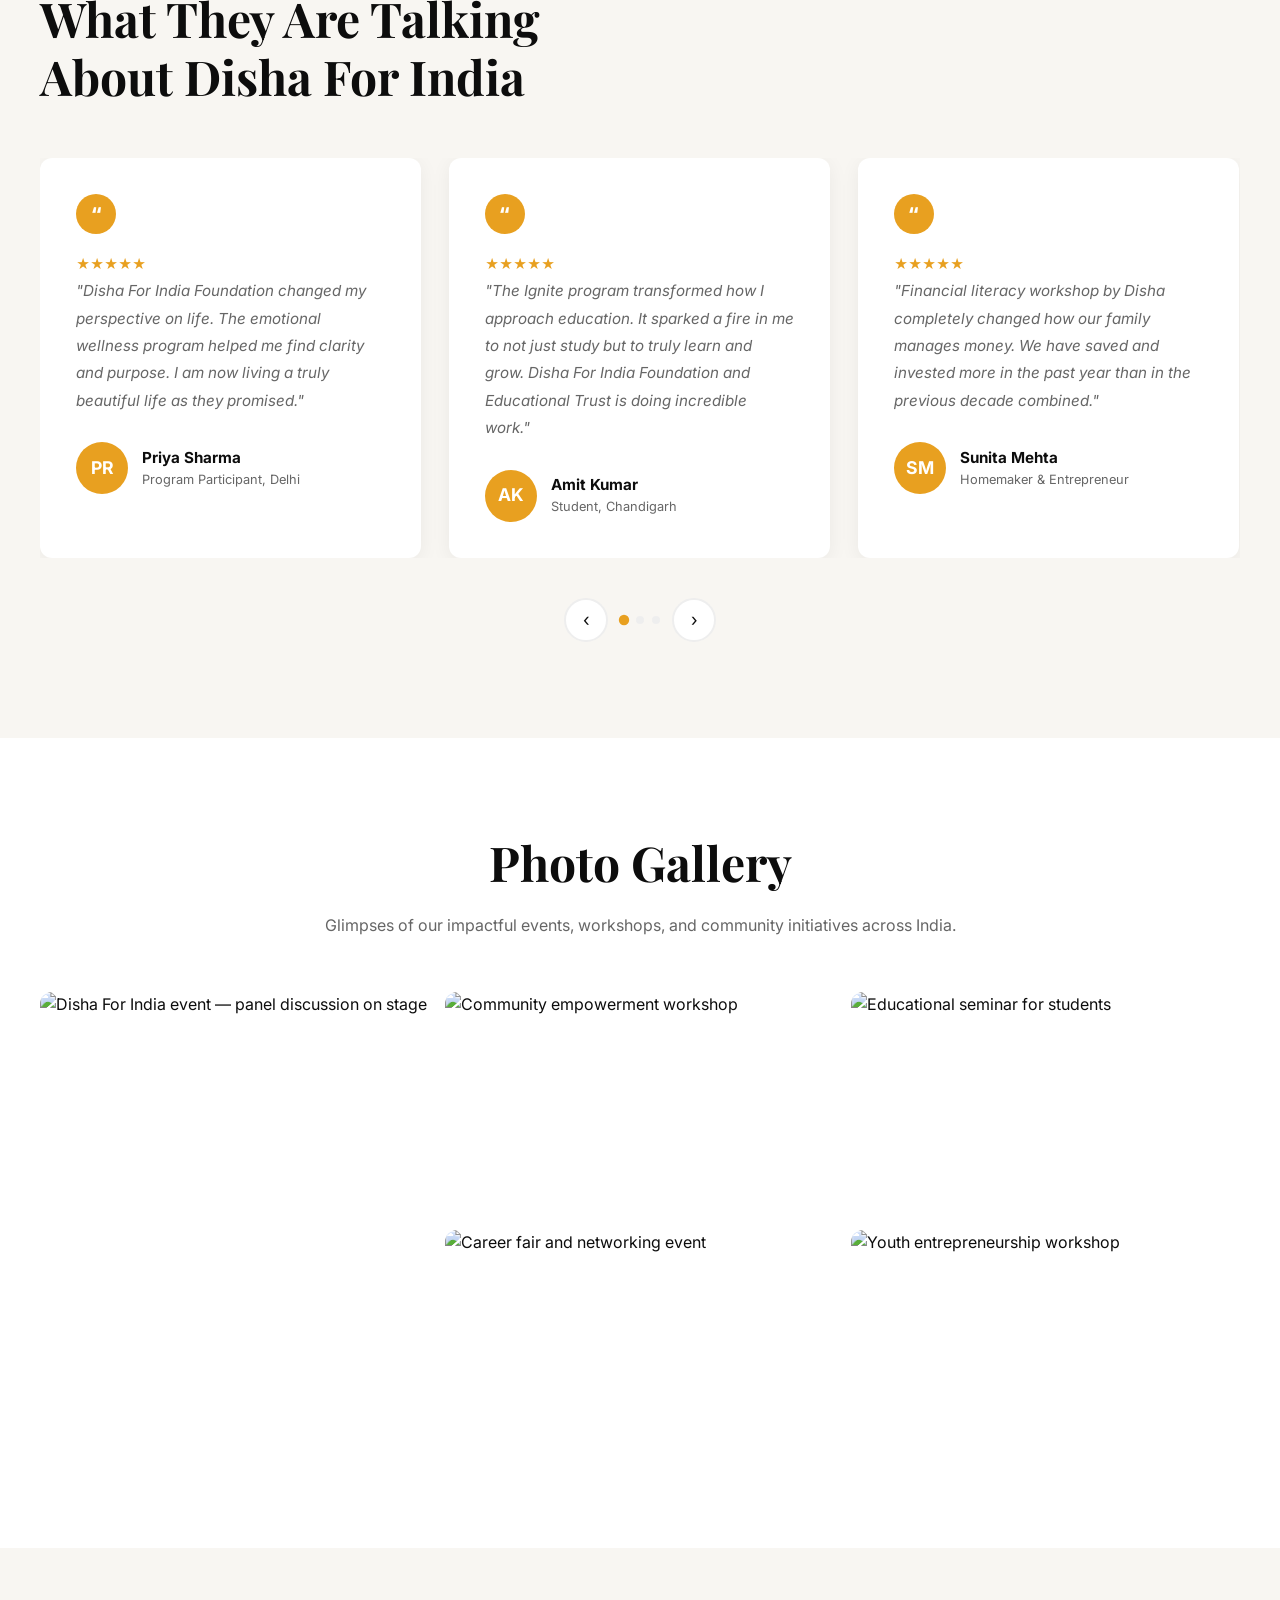
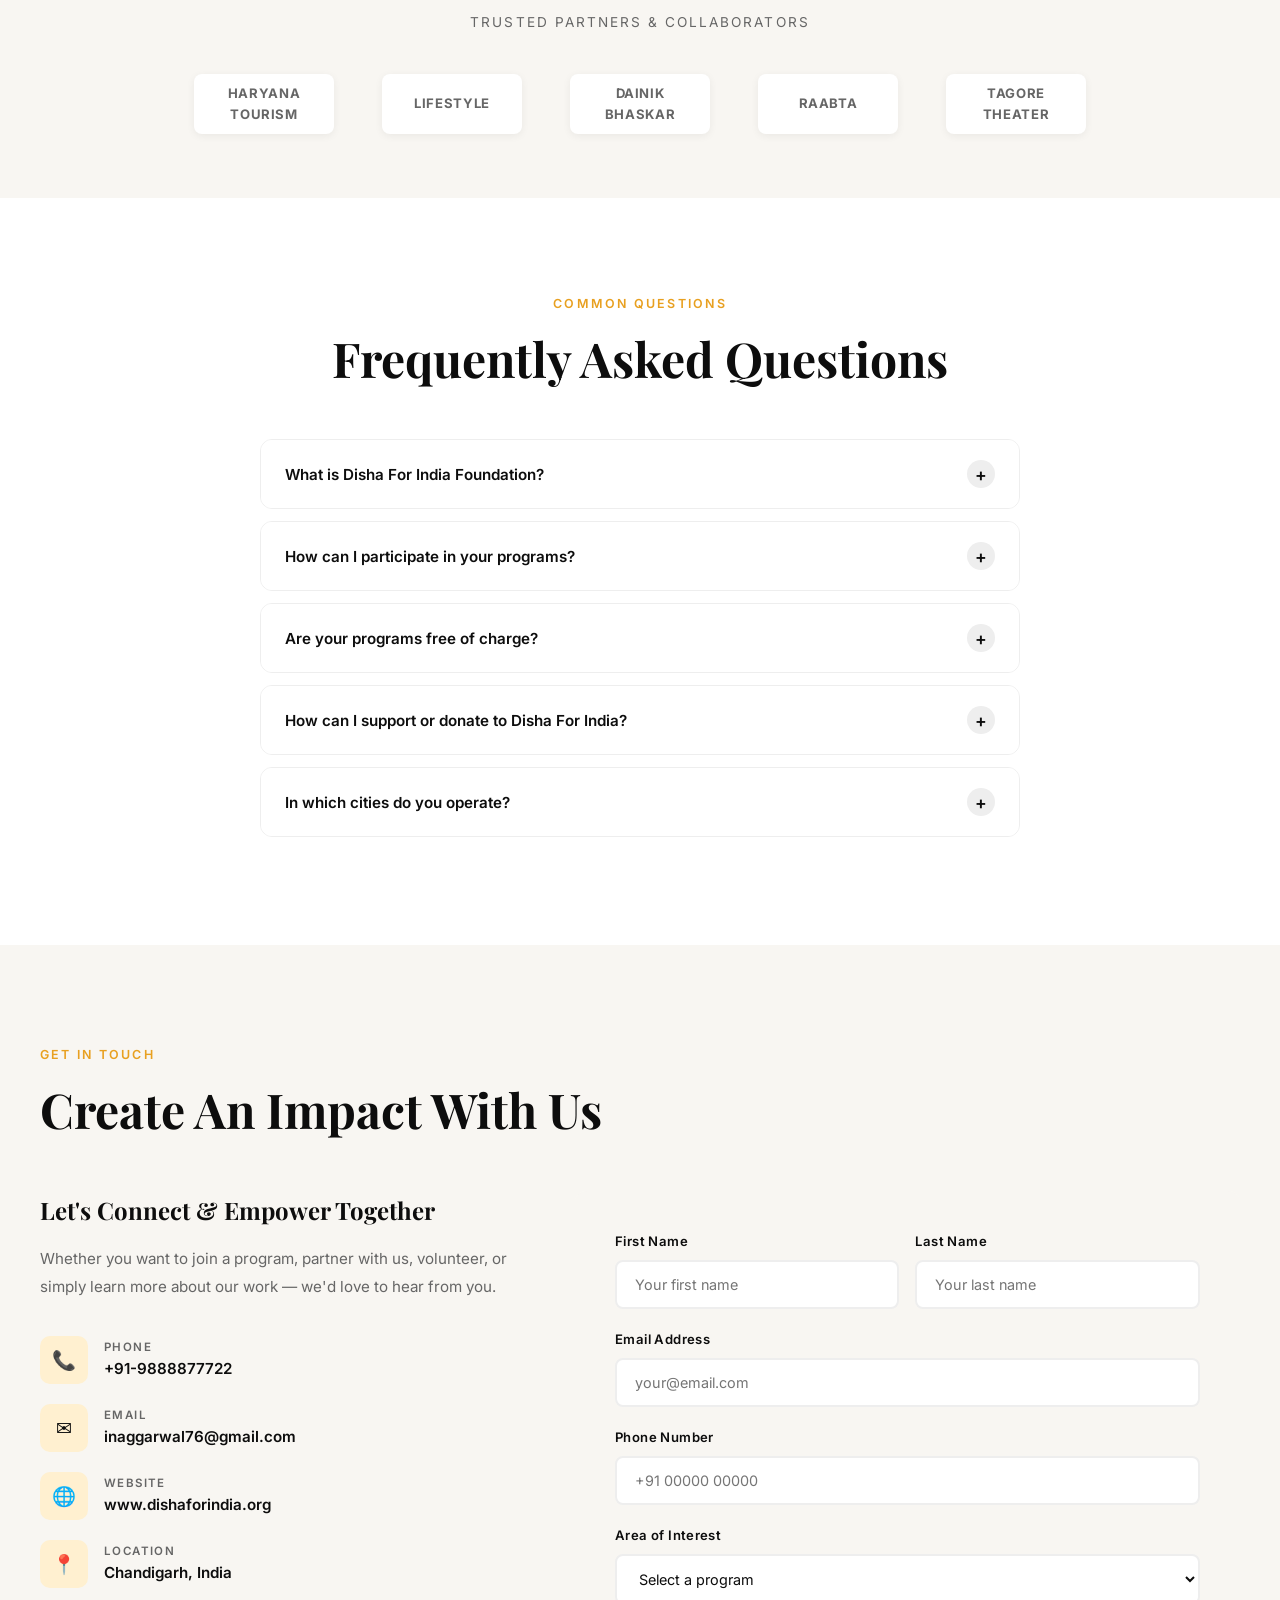
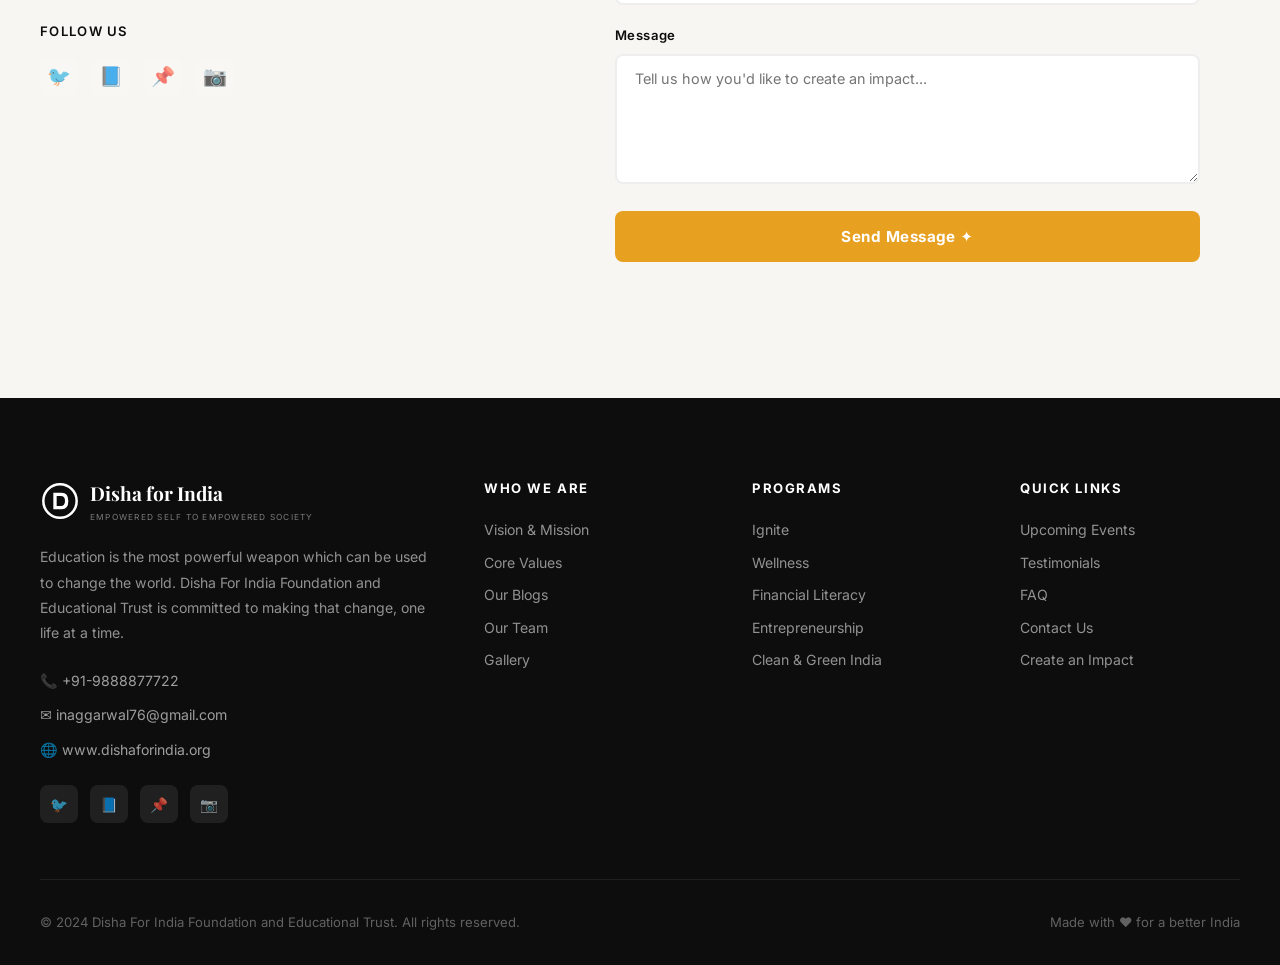
==== commit 835b778d: "Describe the changes you made" ====
--- a/index.html
+++ b/index.html
@@ -16,7 +16,7 @@
 ═══════════════════════════════════════════════ -->
 <nav class="navbar" id="navbar" role="navigation" aria-label="Main navigation">
   <a href="#" class="nav-logo" aria-label="Disha For India Home">
-    <svg class="nav-logo-icon logo-svg" viewBox="0 0 48 48" xmlns="http://www.w3.org/2000/svg" aria-hidden="true">
+    <svg class="nav-logo-icon logo-svg" width="40" height="40" viewBox="0 0 48 48" xmlns="http://www.w3.org/2000/svg" aria-hidden="true">
       <circle cx="24" cy="24" r="20"/>
       <path d="M16 14 L16 34 L26 34 Q34 34 34 24 Q34 14 26 14 Z M20 18 L25 18 Q30 18 30 24 Q30 30 25 30 L20 30 Z"/>
     </svg>
@@ -28,6 +28,7 @@
 
   <ul class="nav-links" role="list">
     <li><a href="#hero">Home</a></li>
+
     <li class="nav-dropdown">
       <a href="#about">About Us</a>
       <ul class="dropdown-menu" role="list">
@@ -37,6 +38,7 @@
         <li><a href="#about">Our Blogs</a></li>
       </ul>
     </li>
+
     <li class="nav-dropdown">
       <a href="#events">Events</a>
       <ul class="dropdown-menu" role="list">
@@ -45,12 +47,21 @@
         <li><a href="#events">Past Events</a></li>
       </ul>
     </li>
+
     <li><a href="#programs">Programs</a></li>
-    <li><a href="#testimonials">Testimonials</a></li>
-    <li><a href="2.html">Token Economy</a></li>
-    <li><a href="3.html">Refer &amp; Earn</a></li>
-    <li><a href="4.html">Proof of Impact</a></li>
-    <li><a href="5.html">Active Programs</a></li>
+
+    <!-- ✨ NEW: VOLUNTEER HUB (merges Testimonials + 4 ecosystem pages) -->
+    <li class="nav-dropdown">
+      <a href="2.html">Volunteer Hub</a>
+      <ul class="dropdown-menu" role="list">
+        <li><a href="2.html">🪙 Token Economy</a></li>
+        <li><a href="3.html">📣 Refer &amp; Earn</a></li>
+        <li><a href="4.html">🏆 Proof of Impact</a></li>
+        <li><a href="5.html">🚀 Active Programs</a></li>
+        <li><a href="#testimonials">⭐ Testimonials</a></li>
+      </ul>
+    </li>
+
     <li><a href="#contact">Contact Us</a></li>
     <li><a href="#contact" class="nav-cta">Create an Impact</a></li>
   </ul>
@@ -61,11 +72,10 @@
 </nav>
 
 <!-- MOBILE MENU -->
-<div class="mobile-overlay" id="mobileOverlay" aria-hidden="true"></div>
 <div class="mobile-menu" id="mobileMenu" role="dialog" aria-modal="true" aria-label="Mobile navigation">
   <div class="mobile-menu-header">
     <a href="#" class="nav-logo">
-      <svg class="nav-logo-icon logo-svg" viewBox="0 0 48 48" xmlns="http://www.w3.org/2000/svg" aria-hidden="true">
+      <svg class="nav-logo-icon logo-svg" width="40" height="40" viewBox="0 0 48 48" xmlns="http://www.w3.org/2000/svg" aria-hidden="true">
         <circle cx="24" cy="24" r="20"/>
         <path d="M16 14 L16 34 L26 34 Q34 34 34 24 Q34 14 26 14 Z M20 18 L25 18 Q30 18 30 24 Q30 30 25 30 L20 30 Z"/>
       </svg>
@@ -81,6 +91,7 @@
     <li class="mobile-nav-item">
       <a href="#hero" class="mobile-nav-link">Home</a>
     </li>
+
     <li class="mobile-nav-item">
       <div class="mobile-nav-link" onclick="toggleMobileSub(this)">
         About Us
@@ -93,6 +104,7 @@
         <a href="#about">Our Blogs</a>
       </div>
     </li>
+
     <li class="mobile-nav-item">
       <div class="mobile-nav-link" onclick="toggleMobileSub(this)">
         Events
@@ -104,12 +116,26 @@
         <a href="#events">Past Events</a>
       </div>
     </li>
+
     <li class="mobile-nav-item">
       <a href="#programs" class="mobile-nav-link">Programs</a>
     </li>
+
+    <!-- ✨ NEW: VOLUNTEER HUB on mobile -->
     <li class="mobile-nav-item">
-      <a href="#testimonials" class="mobile-nav-link">Testimonials</a>
+      <div class="mobile-nav-link" onclick="toggleMobileSub(this)">
+        Volunteer Hub
+        <span class="arrow">&#8250;</span>
+      </div>
+      <div class="mobile-sub-menu">
+        <a href="2.html">🪙 Token Economy</a>
+        <a href="3.html">📣 Refer &amp; Earn</a>
+        <a href="4.html">🏆 Proof of Impact</a>
+        <a href="5.html">🚀 Active Programs</a>
+        <a href="#testimonials">⭐ Testimonials</a>
+      </div>
     </li>
+
     <li class="mobile-nav-item">
       <div class="mobile-nav-link" onclick="toggleMobileSub(this)">
         News
@@ -120,18 +146,7 @@
         <a href="#">Press Coverage</a>
       </div>
     </li>
-    <li class="mobile-nav-item">
-      <a href="2.html" class="mobile-nav-link">Token Economy</a>
-    </li>
-    <li class="mobile-nav-item">
-      <a href="3.html" class="mobile-nav-link">Refer &amp; Earn</a>
-    </li>
-    <li class="mobile-nav-item">
-      <a href="4.html" class="mobile-nav-link">Proof of Impact</a>
-    </li>
-    <li class="mobile-nav-item">
-      <a href="5.html" class="mobile-nav-link">Active Programs</a>
-    </li>
+
     <li class="mobile-nav-item">
       <a href="#contact" class="mobile-nav-link">Contact Us</a>
     </li>
